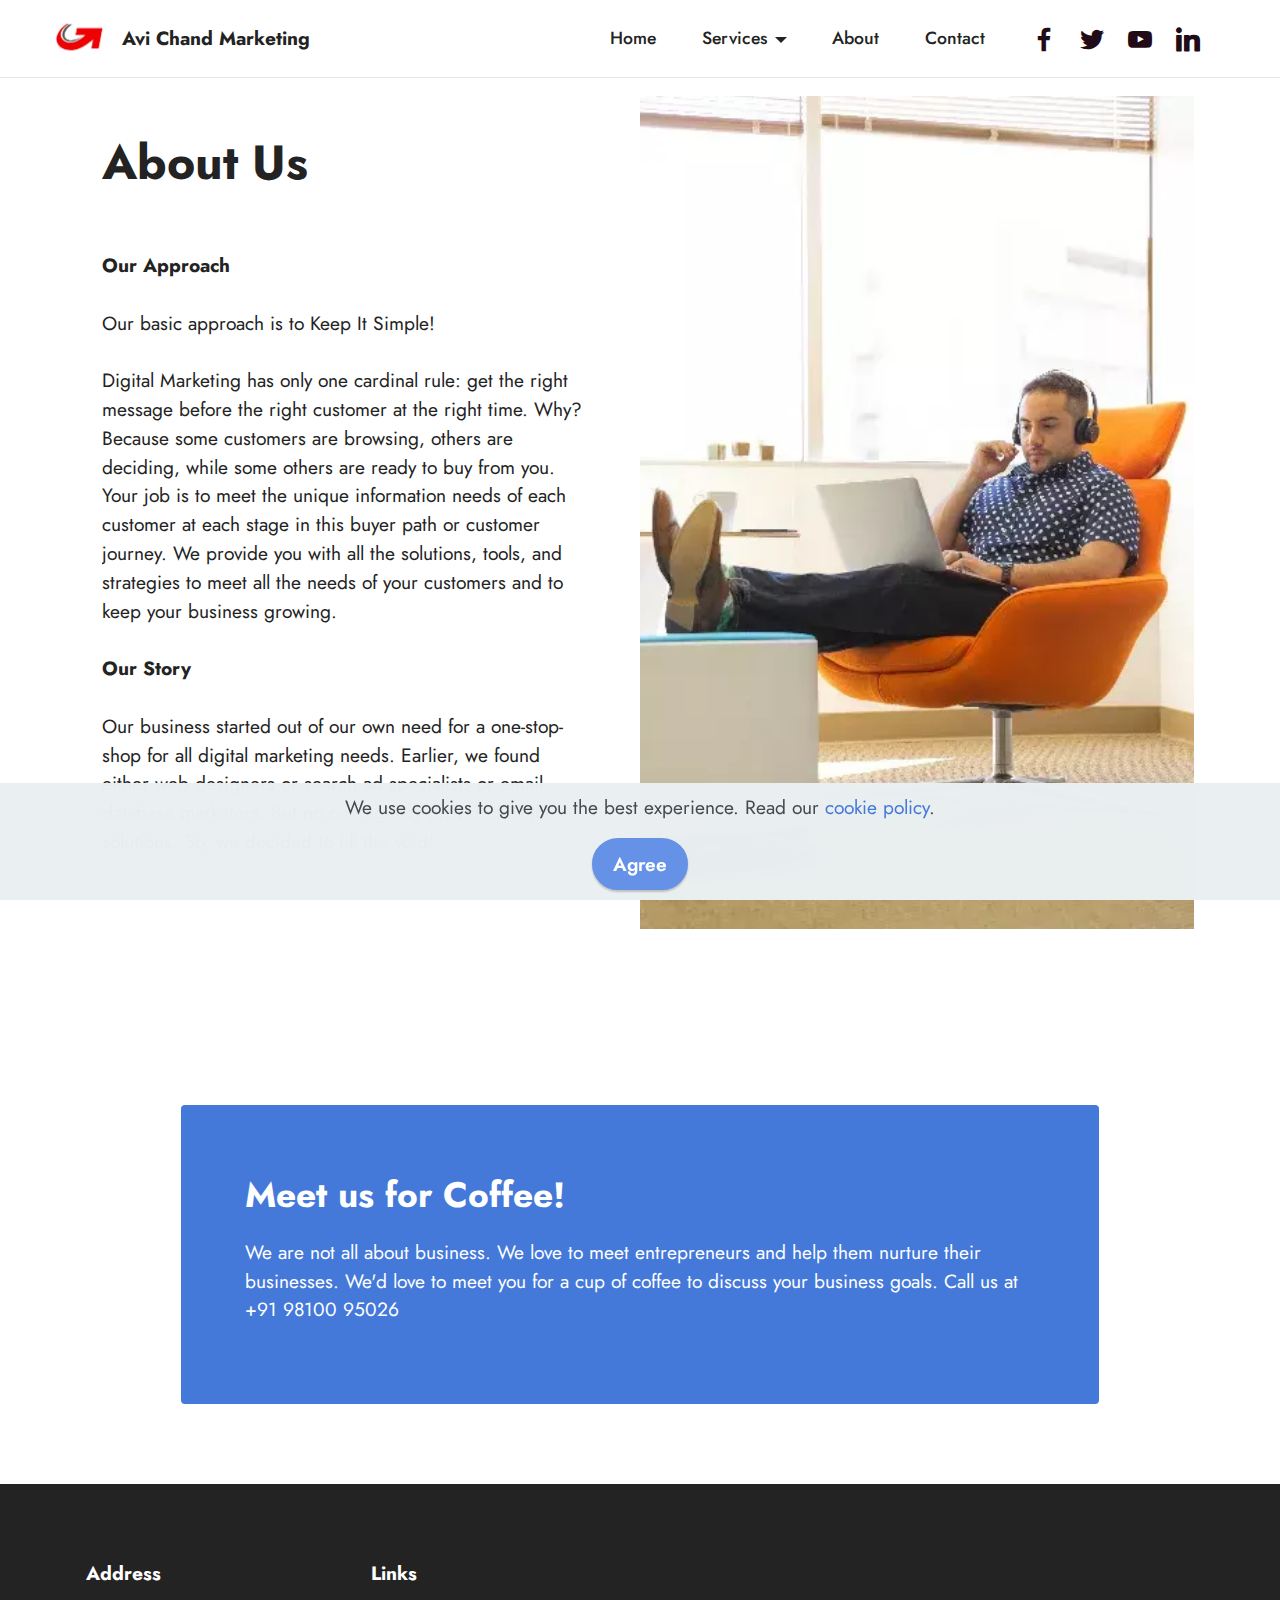
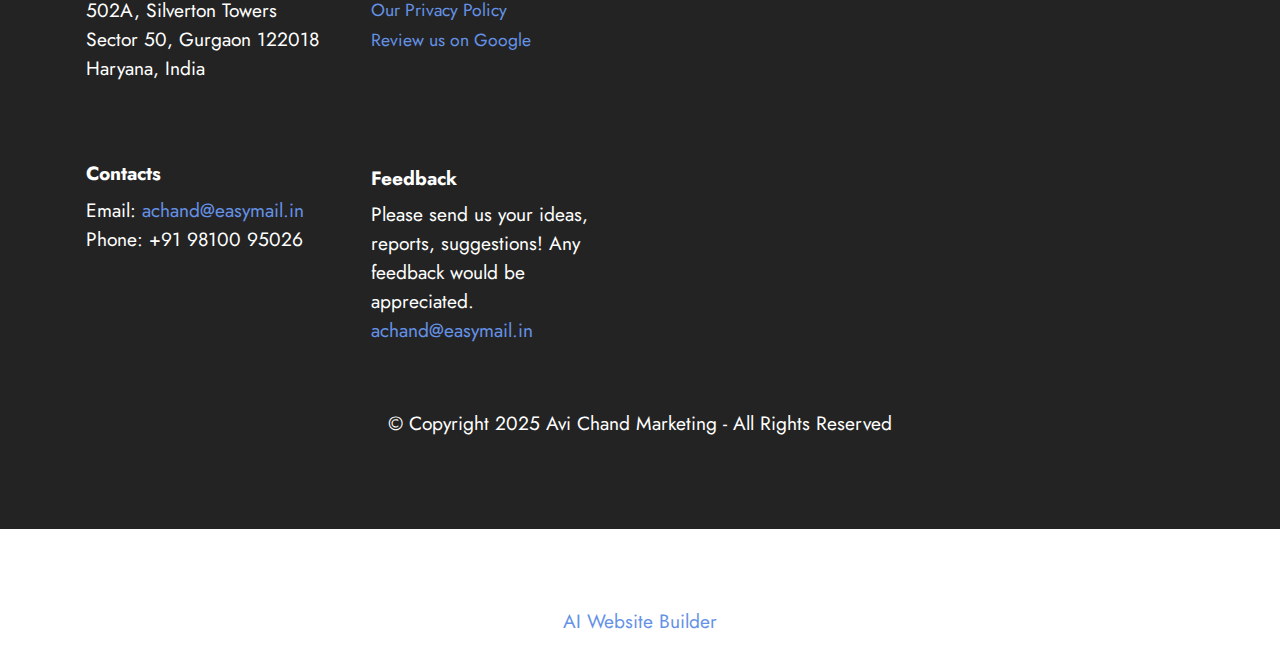
==== about.html @ 9814cbb1 "Website update 20240316" ====
<!DOCTYPE html>
<html  >
<head>
  <!-- Site made with Mobirise Website Builder v5.6.5, https://mobirise.com -->
  <meta charset="UTF-8">
  <meta http-equiv="X-UA-Compatible" content="IE=edge">
  <meta name="generator" content="Mobirise v5.6.5, mobirise.com">
  <meta name="twitter:card" content="summary_large_image"/>
  <meta name="twitter:image:src" content="">
  <meta property="og:image" content="">
  <meta name="twitter:title" content="About">
  <meta name="viewport" content="width=device-width, initial-scale=1, minimum-scale=1">
  <link rel="shortcut icon" href="assets/images/acm-logo-square.webp" type="image/x-icon">
  <meta name="description" content="About Us">
  
  
  <title>About</title>
  <link rel="stylesheet" href="assets/web/assets/mobirise-icons2/mobirise2.css">
  <link rel="stylesheet" href="assets/bootstrap/css/bootstrap.min.css">
  <link rel="stylesheet" href="assets/bootstrap/css/bootstrap-grid.min.css">
  <link rel="stylesheet" href="assets/bootstrap/css/bootstrap-reboot.min.css">
  <link rel="stylesheet" href="assets/dropdown/css/style.css">
  <link rel="stylesheet" href="assets/socicon/css/styles.css">
  <link rel="stylesheet" href="assets/theme/css/style.css">
  <link rel="preload" href="https://fonts.googleapis.com/css?family=Jost:100,200,300,400,500,600,700,800,900,100i,200i,300i,400i,500i,600i,700i,800i,900i&display=swap" as="style" onload="this.onload=null;this.rel='stylesheet'">
  <noscript><link rel="stylesheet" href="https://fonts.googleapis.com/css?family=Jost:100,200,300,400,500,600,700,800,900,100i,200i,300i,400i,500i,600i,700i,800i,900i&display=swap"></noscript>
  <link rel="preload" as="style" href="assets/mobirise/css/mbr-additional.css"><link rel="stylesheet" href="assets/mobirise/css/mbr-additional.css" type="text/css">
  
  
  
  
</head>
<body>
  
  <section data-bs-version="5.1" class="features11 cid-t0D38Yy2ix" id="features12-12">

    
    
    <div class="container">
        <div class="m-0 row align-items-center">
            <div class="col-12 col-lg">
                <div class="card-wrapper">
                    <div class="card-box">
                        <h4 class="card-title mbr-fonts-style mb-4 display-2">
                            <strong>About Us</strong></h4>
                        <p class="mbr-text mbr-fonts-style mb-4 display-7"><br><strong>Our Approach
</strong><br>
<br>Our basic approach is to Keep It Simple!
<br>
<br>Digital Marketing has only one cardinal rule: get the right message before the right customer at the right time. Why? Because some customers are browsing, others are deciding, while some others are ready to buy from you. Your job is to meet the unique information needs of each customer at each stage in this buyer path or customer journey. We provide you with all the solutions, tools, and strategies to meet all the needs of your customers and to keep your business growing.<br><br><strong>Our Story
</strong><br>
<br>Our business started out of our own need for a one-stop-shop for all digital marketing needs. Earlier, we found either web designers or search ad specialists or email database marketers. But no one agency provided all the solutions. So, we decided to fill the void!&nbsp;<br></p>
                        <div class="mbr-text mbr-fonts-style counter-container display-7">
</div>
                        
                    </div>
                </div>
            </div>
            <div class="p-0 col-12 col-lg-6 md-pb">
                <div class="image-wrapper">
                    <img src="assets/images/about-us-399x600.webp" alt="About Us">
                </div>
            </div>
        </div>
    </div>
</section>

<section data-bs-version="5.1" class="content15 cid-t0D6HDJdHO" id="content15-16">

    

    
    <div class="container">
        <div class="row justify-content-center">
            <div class="card col-md-12 col-lg-10">
                <div class="card-wrapper">
                    <div class="card-box align-left">
                        <h4 class="card-title mbr-fonts-style mbr-white mb-3 display-5">
                            <strong>Meet us for Coffee!</strong></h4>
                        <p class="mbr-text mbr-fonts-style display-7">We are not all about business. We love to meet entrepreneurs and help them nurture their businesses. We'd love to meet you for a cup of coffee to discuss your business goals. Call us at +91 98100 95026<br></p>
                        
                    </div>
                </div>
            </div>
        </div>
    </div>
</section>

<section data-bs-version="5.1" class="footer6 cid-t0mSYkCfNY" once="footers" id="footer6-10">

    

    

    <div class="container">
        <div class="row content mbr-white">
            <div class="col-12 col-md-3 mbr-fonts-style display-7">
                <h5 class="mbr-section-subtitle mbr-fonts-style mb-2 display-7">
                    <strong>Address</strong>
                </h5>
                <p class="mbr-text mbr-fonts-style display-7">502A, Silverton Towers<br>Sector 50, Gurgaon 122018<br>Haryana, India</p> <br>
                <h5 class="mbr-section-subtitle mbr-fonts-style mb-2 mt-4 display-7">
                    <strong>Contacts</strong>
                </h5>
                <p class="mbr-text mbr-fonts-style mb-4 display-7">
                    Email: <a href="mailto:achand@easymail.in" class="text-primary">achand@easymail.in</a><br>
                    Phone: +91 98100 95026<br><br></p>
            </div>
            <div class="col-12 col-md-3 mbr-fonts-style display-7">
                <h5 class="mbr-section-subtitle mbr-fonts-style mb-2 display-7">
                    <strong>Links</strong>
                </h5>
                <ul class="list mbr-fonts-style mb-4 display-4">
                    <li class="mbr-text item-wrap"><a href="privacy.html" class="text-primary">Our Privacy Policy</a></li>
                    <li class="mbr-text item-wrap"><a href="https://g.page/r/CTNvdLOvBr6jEBM/review" class="text-primary" target="_blank">Review us&nbsp;on Google</a></li>
                    <li class="mbr-text item-wrap"><br></li><li class="mbr-text item-wrap"><br></li>
                </ul>
                <h5 class="mbr-section-subtitle mbr-fonts-style mb-2 mt-5 display-7">
                    <strong>Feedback</strong>
                </h5>
                <p class="mbr-text mbr-fonts-style mb-4 display-7">
                    Please send us your ideas, reports, suggestions! Any feedback would be appreciated.<br><a href="mailto:achand@easymail.in" class="text-primary">achand@easymail.in</a></p>
            </div>
            <div class="col-12 col-md-6">
                <div class="google-map"><iframe frameborder="0" style="border:0" src="https://www.google.com/maps/embed/v1/place?key=AIzaSyB7QWkvlxV39ZsyKvhZRjPGVqlJFvxxNkw&amp;q=Avi Chand Marketing" allowfullscreen=""></iframe></div>
            </div>
            <div class="col-md-6">
                
            </div>
        </div>
        <div class="footer-lower">
            <div class="media-container-row">
                <div class="col-sm-12">
                    <hr>
                </div>
            </div>
            <div class="col-sm-12 copyright pl-0">
                <p class="mbr-text mbr-fonts-style mbr-white display-7">
                    © Copyright 2025 Avi Chand Marketing - All Rights Reserved
                </p>
            </div>
        </div>
    </div>
</section>

<section data-bs-version="5.1" class="menu cid-s48OLK6784" once="menu" id="menu1-11">
    
    <nav class="navbar navbar-dropdown navbar-fixed-top navbar-expand-lg">
        <div class="container-fluid">
            <div class="navbar-brand">
                <span class="navbar-logo">
                    <a href="https://www.avichand.com">
                        <img src="assets/images/acm-logo-square.webp" alt="" style="height: 3.8rem;">
                    </a>
                </span>
                <span class="navbar-caption-wrap"><a class="navbar-caption text-black text-primary display-7" href="index.html">Avi Chand Marketing<br></a></span>
            </div>
            <button class="navbar-toggler" type="button" data-toggle="collapse" data-bs-toggle="collapse" data-target="#navbarSupportedContent" data-bs-target="#navbarSupportedContent" aria-controls="navbarNavAltMarkup" aria-expanded="false" aria-label="Toggle navigation">
                <div class="hamburger">
                    <span></span>
                    <span></span>
                    <span></span>
                    <span></span>
                </div>
            </button>
            <div class="collapse navbar-collapse" id="navbarSupportedContent">
                <ul class="navbar-nav nav-dropdown nav-right" data-app-modern-menu="true"><li class="nav-item"><a class="nav-link link text-black text-primary display-4" href="index.html">Home</a></li><li class="nav-item dropdown"><a class="nav-link link text-black text-primary dropdown-toggle display-4" href="services.html" aria-expanded="false" data-toggle="dropdown-submenu" data-bs-toggle="dropdown" data-bs-auto-close="outside">Services</a><div class="dropdown-menu" aria-labelledby="dropdown-995"><a class="text-black text-primary dropdown-item display-4" href="services.html">All Services</a><a class="text-black text-primary show dropdown-item display-4" href="consulting.html">Consulting</a><a class="text-black text-primary show dropdown-item display-4" href="branding.html">Branding</a><a class="text-black text-primary show dropdown-item display-4" href="training.html">Training</a><a class="text-black text-primary show dropdown-item display-4" href="websites.html">Websites</a><a class="text-black text-primary show dropdown-item display-4" href="content.html">Content Marketing</a><a class="text-black text-primary show dropdown-item display-4" href="sem.html">SEM</a><a class="text-black text-primary show dropdown-item display-4" href="seo.html">SEO</a><a class="text-black text-primary show dropdown-item display-4" href="social.html">Social Media Ads</a><a class="text-black text-primary show dropdown-item display-4" href="email.html">Email Marketing</a></div></li><li class="nav-item"><a class="nav-link link text-black text-primary display-4" href="about.html">About</a></li>
                    <li class="nav-item"><a class="nav-link link text-black text-primary display-4" href="contact.html">Contact</a></li></ul>
                <div class="icons-menu">
                    <a class="iconfont-wrapper" href="https://facebook.com/achandmarketing" target="_blank">
                        <span class="p-2 mbr-iconfont socicon-facebook socicon"></span>
                    </a>
                    <a class="iconfont-wrapper" href="https://twitter.com/achandmarketing" target="_blank">
                        <span class="p-2 mbr-iconfont socicon-twitter socicon"></span>
                    </a>
                    <a class="iconfont-wrapper" href="https://youtube.com/@achandmarketing" target="_blank">
                        <span class="p-2 mbr-iconfont socicon-youtube socicon"></span>
                    </a>
                    <a class="iconfont-wrapper" href="https://linkedin.com/in/avichand" target="_blank">
                        <span class="p-2 mbr-iconfont socicon-linkedin socicon"></span>
                    </a>
                </div>
                
            </div>
        </div>
    </nav>

</section><section class="display-7" style="padding: 0;align-items: center;justify-content: center;flex-wrap: wrap;    align-content: center;display: flex;position: relative;height: 4rem;"><a href="https://mobiri.se/" style="flex: 1 1;height: 4rem;position: absolute;width: 100%;z-index: 1;"><img alt="" style="height: 4rem;" src="[data-uri]"></a><p style="margin: 0;text-align: center;" class="display-7">&#8204;</p><a style="z-index:1" href="https://mobirise.com/builder/ai-website-builder.html">AI Website Builder</a></section><script src="assets/bootstrap/js/bootstrap.bundle.min.js"></script>  <script src="assets/web/assets/cookies-alert-plugin/cookies-alert-core.js"></script>  <script src="assets/web/assets/cookies-alert-plugin/cookies-alert-script.js"></script>  <script src="assets/smoothscroll/smooth-scroll.js"></script>  <script src="assets/ytplayer/index.js"></script>  <script src="assets/dropdown/js/navbar-dropdown.js"></script>  <script src="assets/theme/js/script.js"></script>  
  
  
<input name="cookieData" type="hidden" data-cookie-customDialogSelector='null' data-cookie-colorText='#424a4d' data-cookie-colorBg='rgba(234, 239, 241, 0.99)' data-cookie-textButton='Agree' data-cookie-colorButton='' data-cookie-colorLink='#4479d9' data-cookie-underlineLink='false' data-cookie-text="We use cookies to give you the best experience. Read our <a href='privacy.html'>cookie policy</a>.">
  </body>
</html>
---- assets/web/assets/mobirise-icons2/mobirise2.css ----
@font-face {
  font-family: 'Moririse2';
  font-display: swap;
  src:  url('mobirise2.eot?f2bix4');
  src:  url('mobirise2.eot?f2bix4#iefix') format('embedded-opentype'),
    url('mobirise2.ttf?f2bix4') format('truetype'),
    url('mobirise2.woff?f2bix4') format('woff'),
    url('mobirise2.svg?f2bix4#mobirise2') format('svg');
  font-weight: normal;
  font-style: normal;
}

[class^="mobi-"], [class*=" mobi-"] {
  /* use !important to prevent issues with browser extensions that change fonts */
  font-family: 'Moririse2' !important;
  speak: none;
  font-style: normal;
  font-weight: normal;
  font-variant: normal;
  text-transform: none;
  line-height: 1;

  /* Better Font Rendering =========== */
  -webkit-font-smoothing: antialiased;
  -moz-osx-font-smoothing: grayscale;
}

.mobi-mbri-add-submenu:before {
  content: "\e900";
}
.mobi-mbri-alert:before {
  content: "\e901";
}
.mobi-mbri-align-center:before {
  content: "\e902";
}
.mobi-mbri-align-justify:before {
  content: "\e903";
}
.mobi-mbri-align-left:before {
  content: "\e904";
}
.mobi-mbri-align-right:before {
  content: "\e905";
}
.mobi-mbri-android:before {
  content: "\e906";
}
.mobi-mbri-apple:before {
  content: "\e907";
}
.mobi-mbri-arrow-down:before {
  content: "\e908";
}
.mobi-mbri-arrow-next:before {
  content: "\e909";
}
.mobi-mbri-arrow-prev:before {
  content: "\e90a";
}
.mobi-mbri-arrow-up:before {
  content: "\e90b";
}
.mobi-mbri-bold:before {
  content: "\e90c";
}
.mobi-mbri-bookmark:before {
  content: "\e90d";
}
.mobi-mbri-bootstrap:before {
  content: "\e90e";
}
.mobi-mbri-briefcase:before {
  content: "\e90f";
}
.mobi-mbri-browse:before {
  content: "\e910";
}
.mobi-mbri-bulleted-list:before {
  content: "\e911";
}
.mobi-mbri-calendar:before {
  content: "\e912";
}
.mobi-mbri-camera:before {
  content: "\e913";
}
.mobi-mbri-cart-add:before {
  content: "\e914";
}
.mobi-mbri-cart-full:before {
  content: "\e915";
}
.mobi-mbri-cash:before {
  content: "\e916";
}
.mobi-mbri-change-style:before {
  content: "\e917";
}
.mobi-mbri-chat:before {
  content: "\e918";
}
.mobi-mbri-clock:before {
  content: "\e919";
}
.mobi-mbri-close:before {
  content: "\e91a";
}
.mobi-mbri-cloud:before {
  content: "\e91b";
}
.mobi-mbri-code:before {
  content: "\e91c";
}
.mobi-mbri-contact-form:before {
  content: "\e91d";
}
.mobi-mbri-credit-card:before {
  content: "\e91e";
}
.mobi-mbri-cursor-click:before {
  content: "\e91f";
}
.mobi-mbri-cust-feedback:before {
  content: "\e920";
}
.mobi-mbri-database:before {
  content: "\e921";
}
.mobi-mbri-delivery:before {
  content: "\e922";
}
.mobi-mbri-desktop:before {
  content: "\e923";
}
.mobi-mbri-devices:before {
  content: "\e924";
}
.mobi-mbri-down:before {
  content: "\e925";
}
.mobi-mbri-download-2:before {
  content: "\e926";
}
.mobi-mbri-download:before {
  content: "\e927";
}
.mobi-mbri-drag-n-drop-2:before {
  content: "\e928";
}
.mobi-mbri-drag-n-drop:before {
  content: "\e929";
}
.mobi-mbri-edit-2:before {
  content: "\e92a";
}
.mobi-mbri-edit:before {
  content: "\e92b";
}
.mobi-mbri-error:before {
  content: "\e92c";
}
.mobi-mbri-extension:before {
  content: "\e92d";
}
.mobi-mbri-features:before {
  content: "\e92e";
}
.mobi-mbri-file:before {
  content: "\e92f";
}
.mobi-mbri-flag:before {
  content: "\e930";
}
.mobi-mbri-folder:before {
  content: "\e931";
}
.mobi-mbri-gift:before {
  content: "\e932";
}
.mobi-mbri-github:before {
  content: "\e933";
}
.mobi-mbri-globe-2:before {
  content: "\e934";
}
.mobi-mbri-globe:before {
  content: "\e935";
}
.mobi-mbri-growing-chart:before {
  content: "\e936";
}
.mobi-mbri-hearth:before {
  content: "\e937";
}
.mobi-mbri-help:before {
  content: "\e938";
}
.mobi-mbri-home:before {
  content: "\e939";
}
.mobi-mbri-hot-cup:before {
  content: "\e93a";
}
.mobi-mbri-idea:before {
  content: "\e93b";
}
.mobi-mbri-image-gallery:before {
  content: "\e93c";
}
.mobi-mbri-image-slider:before {
  content: "\e93d";
}
.mobi-mbri-info:before {
  content: "\e93e";
}
.mobi-mbri-italic:before {
  content: "\e93f";
}
.mobi-mbri-key:before {
  content: "\e940";
}
.mobi-mbri-laptop:before {
  content: "\e941";
}
.mobi-mbri-layers:before {
  content: "\e942";
}
.mobi-mbri-left-right:before {
  content: "\e943";
}
.mobi-mbri-left:before {
  content: "\e944";
}
.mobi-mbri-letter:before {
  content: "\e945";
}
.mobi-mbri-like:before {
  content: "\e946";
}
.mobi-mbri-link:before {
  content: "\e947";
}
.mobi-mbri-lock:before {
  content: "\e948";
}
.mobi-mbri-login:before {
  content: "\e949";
}
.mobi-mbri-logout:before {
  content: "\e94a";
}
.mobi-mbri-magic-stick:before {
  content: "\e94b";
}
.mobi-mbri-map-pin:before {
  content: "\e94c";
}
.mobi-mbri-menu:before {
  content: "\e94d";
}
.mobi-mbri-mobile-2:before {
  content: "\e94e";
}
.mobi-mbri-mobile-horizontal:before {
  content: "\e94f";
}
.mobi-mbri-mobile:before {
  content: "\e950";
}
.mobi-mbri-mobirise:before {
  content: "\e951";
}
.mobi-mbri-more-horizontal:before {
  content: "\e952";
}
.mobi-mbri-more-vertical:before {
  content: "\e953";
}
.mobi-mbri-music:before {
  content: "\e954";
}
.mobi-mbri-new-file:before {
  content: "\e955";
}
.mobi-mbri-numbered-list:before {
  content: "\e956";
}
.mobi-mbri-opened-folder:before {
  content: "\e957";
}
.mobi-mbri-pages:before {
  content: "\e958";
}
.mobi-mbri-paper-plane:before {
  content: "\e959";
}
.mobi-mbri-paperclip:before {
  content: "\e95a";
}
.mobi-mbri-phone:before {
  content: "\e95b";
}
.mobi-mbri-photo:before {
  content: "\e95c";
}
.mobi-mbri-photos:before {
  content: "\e95d";
}
.mobi-mbri-pin:before {
  content: "\e95e";
}
.mobi-mbri-play:before {
  content: "\e95f";
}
.mobi-mbri-plus:before {
  content: "\e960";
}
.mobi-mbri-preview:before {
  content: "\e961";
}
.mobi-mbri-print:before {
  content: "\e962";
}
.mobi-mbri-protect:before {
  content: "\e963";
}
.mobi-mbri-question:before {
  content: "\e964";
}
.mobi-mbri-quote-left:before {
  content: "\e965";
}
.mobi-mbri-quote-right:before {
  content: "\e966";
}
.mobi-mbri-redo:before {
  content: "\e967";
}
.mobi-mbri-refresh:before {
  content: "\e968";
}
.mobi-mbri-responsive-2:before {
  content: "\e969";
}
.mobi-mbri-responsive:before {
  content: "\e96a";
}
.mobi-mbri-right:before {
  content: "\e96b";
}
.mobi-mbri-rocket:before {
  content: "\e96c";
}
.mobi-mbri-sad-face:before {
  content: "\e96d";
}
.mobi-mbri-sale:before {
  content: "\e96e";
}
.mobi-mbri-save:before {
  content: "\e96f";
}
.mobi-mbri-search:before {
  content: "\e970";
}
.mobi-mbri-setting-2:before {
  content: "\e971";
}
.mobi-mbri-setting-3:before {
  content: "\e972";
}
.mobi-mbri-setting:before {
  content: "\e973";
}
.mobi-mbri-share:before {
  content: "\e974";
}
.mobi-mbri-shopping-bag:before {
  content: "\e975";
}
.mobi-mbri-shopping-basket:before {
  content: "\e976";
}
.mobi-mbri-shopping-cart:before {
  content: "\e977";
}
.mobi-mbri-sites:before {
  content: "\e978";
}
.mobi-mbri-smile-face:before {
  content: "\e979";
}
.mobi-mbri-speed:before {
  content: "\e97a";
}
.mobi-mbri-star:before {
  content: "\e97b";
}
.mobi-mbri-success:before {
  content: "\e97c";
}
.mobi-mbri-sun:before {
  content: "\e97d";
}
.mobi-mbri-sun2:before {
  content: "\e97e";
}
.mobi-mbri-tablet-vertical:before {
  content: "\e97f";
}
.mobi-mbri-tablet:before {
  content: "\e980";
}
.mobi-mbri-target:before {
  content: "\e981";
}
.mobi-mbri-timer:before {
  content: "\e982";
}
.mobi-mbri-to-ftp:before {
  content: "\e983";
}
.mobi-mbri-to-local-drive:before {
  content: "\e984";
}
.mobi-mbri-touch-swipe:before {
  content: "\e985";
}
.mobi-mbri-touch:before {
  content: "\e986";
}
.mobi-mbri-trash:before {
  content: "\e987";
}
.mobi-mbri-underline:before {
  content: "\e988";
}
.mobi-mbri-undo:before {
  content: "\e989";
}
.mobi-mbri-unlink:before {
  content: "\e98a";
}
.mobi-mbri-unlock:before {
  content: "\e98b";
}
.mobi-mbri-up-down:before {
  content: "\e98c";
}
.mobi-mbri-up:before {
  content: "\e98d";
}
.mobi-mbri-update:before {
  content: "\e98e";
}
.mobi-mbri-upload-2:before {
  content: "\e98f";
}
.mobi-mbri-upload:before {
  content: "\e990";
}
.mobi-mbri-user-2:before {
  content: "\e991";
}
.mobi-mbri-user:before {
  content: "\e992";
}
.mobi-mbri-users:before {
  content: "\e993";
}
.mobi-mbri-video-play:before {
  content: "\e994";
}
.mobi-mbri-video:before {
  content: "\e995";
}
.mobi-mbri-watch:before {
  content: "\e996";
}
.mobi-mbri-website-theme-2:before {
  content: "\e997";
}
.mobi-mbri-website-theme:before {
  content: "\e998";
}
.mobi-mbri-wifi:before {
  content: "\e999";
}
.mobi-mbri-windows:before {
  content: "\e99a";
}
.mobi-mbri-zoom-in:before {
  content: "\e99b";
}
.mobi-mbri-zoom-out:before {
  content: "\e99c";
}
---- assets/dropdown/css/style.css ----
.navbar-dropdown {
  left: 0;
  padding: 0;
  position: absolute;
  right: 0;
  top: 0;
  transition: all 0.45s ease;
  z-index: 1030;
  background: #282828; }
  .navbar-dropdown .navbar-logo {
    margin-right: 0.8rem;
    transition: margin 0.3s ease-in-out;
    vertical-align: middle; }
    .navbar-dropdown .navbar-logo img {
      height: 3.125rem;
      transition: all 0.3s ease-in-out; }
    .navbar-dropdown .navbar-logo.mbr-iconfont {
      font-size: 3.125rem;
      line-height: 3.125rem; }
  .navbar-dropdown .navbar-caption {
    font-weight: 700;
    white-space: normal;
    vertical-align: -4px;
    line-height: 3.125rem !important; }
    .navbar-dropdown .navbar-caption, .navbar-dropdown .navbar-caption:hover {
      color: inherit;
      text-decoration: none; }
  .navbar-dropdown .mbr-iconfont + .navbar-caption {
    vertical-align: -1px; }
  .navbar-dropdown.navbar-fixed-top {
    position: fixed; }
  .navbar-dropdown .navbar-brand span {
    vertical-align: -4px; }
  .navbar-dropdown.bg-color.transparent {
    background: none; }
  .navbar-dropdown.navbar-short .navbar-brand {
    padding: 0.625rem 0; }
    .navbar-dropdown.navbar-short .navbar-brand span {
      vertical-align: -1px; }
  .navbar-dropdown.navbar-short .navbar-caption {
    line-height: 2.375rem !important;
    vertical-align: -2px; }
  .navbar-dropdown.navbar-short .navbar-logo {
    margin-right: 0.5rem; }
    .navbar-dropdown.navbar-short .navbar-logo img {
      height: 2.375rem; }
    .navbar-dropdown.navbar-short .navbar-logo.mbr-iconfont {
      font-size: 2.375rem;
      line-height: 2.375rem; }
  .navbar-dropdown.navbar-short .mbr-table-cell {
    height: 3.625rem; }
  .navbar-dropdown .navbar-close {
    left: 0.6875rem;
    position: fixed;
    top: 0.75rem;
    z-index: 1000; }
  .navbar-dropdown .hamburger-icon {
    content: "";
    display: inline-block;
    vertical-align: middle;
    width: 16px;
    -webkit-box-shadow: 0 -6px 0 1px #282828,0 0 0 1px #282828,0 6px 0 1px #282828;
    -moz-box-shadow: 0 -6px 0 1px #282828,0 0 0 1px #282828,0 6px 0 1px #282828;
    box-shadow: 0 -6px 0 1px #282828,0 0 0 1px #282828,0 6px 0 1px #282828; }

.dropdown-menu .dropdown-toggle[data-toggle="dropdown-submenu"]::after {
  border-bottom: 0.35em solid transparent;
  border-left: 0.35em solid;
  border-right: 0;
  border-top: 0.35em solid transparent;
  margin-left: 0.3rem; }

.dropdown-menu .dropdown-item:focus {
  outline: 0; }

.nav-dropdown {
  font-size: 0.75rem;
  font-weight: 500;
  height: auto !important; }
  .nav-dropdown .nav-btn {
    padding-left: 1rem; }
  .nav-dropdown .link {
    margin: .667em 1.667em;
    font-weight: 500;
    padding: 0;
    transition: color .2s ease-in-out; }
    .nav-dropdown .link.dropdown-toggle {
      margin-right: 2.583em; }
      .nav-dropdown .link.dropdown-toggle::after {
        margin-left: .25rem;
        border-top: 0.35em solid;
        border-right: 0.35em solid transparent;
        border-left: 0.35em solid transparent;
        border-bottom: 0; }
      .nav-dropdown .link.dropdown-toggle[aria-expanded="true"] {
        margin: 0;
        padding: 0.667em 3.263em  0.667em 1.667em; }
  .nav-dropdown .link::after,
  .nav-dropdown .dropdown-item::after {
    color: inherit; }
  .nav-dropdown .btn {
    font-size: 0.75rem;
    font-weight: 700;
    letter-spacing: 0;
    margin-bottom: 0;
    padding-left: 1.25rem;
    padding-right: 1.25rem; }
  .nav-dropdown .dropdown-menu {
    border-radius: 0;
    border: 0;
    left: 0;
    margin: 0;
    padding-bottom: 1.25rem;
    padding-top: 1.25rem;
    position: relative; }
  .nav-dropdown .dropdown-submenu {
    margin-left: 0.125rem;
    top: 0; }
  .nav-dropdown .dropdown-item {
    font-weight: 500;
    line-height: 2;
    padding: 0.3846em 4.615em 0.3846em 1.5385em;
    position: relative;
    transition: color .2s ease-in-out, background-color .2s ease-in-out; }
    .nav-dropdown .dropdown-item::after {
      margin-top: -0.3077em;
      position: absolute;
      right: 1.1538em;
      top: 50%; }
    .nav-dropdown .dropdown-item:focus, .nav-dropdown .dropdown-item:hover {
      background: none; }

@media (max-width: 767px) {
  .nav-dropdown.navbar-toggleable-sm {
    bottom: 0;
    display: none;
    left: 0;
    overflow-x: hidden;
    position: fixed;
    top: 0;
    transform: translateX(-100%);
    -ms-transform: translateX(-100%);
    -webkit-transform: translateX(-100%);
    width: 18.75rem;
    z-index: 999; } }
.nav-dropdown.navbar-toggleable-xl {
  bottom: 0;
  display: none;
  left: 0;
  overflow-x: hidden;
  position: fixed;
  top: 0;
  transform: translateX(-100%);
  -ms-transform: translateX(-100%);
  -webkit-transform: translateX(-100%);
  width: 18.75rem;
  z-index: 999; }

.nav-dropdown-sm {
  display: block !important;
  overflow-x: hidden;
  overflow: auto;
  padding-top: 3.875rem; }
  .nav-dropdown-sm::after {
    content: "";
    display: block;
    height: 3rem;
    width: 100%; }
  .nav-dropdown-sm.collapse.in ~ .navbar-close {
    display: block !important; }
  .nav-dropdown-sm.collapsing, .nav-dropdown-sm.collapse.in {
    transform: translateX(0);
    -ms-transform: translateX(0);
    -webkit-transform: translateX(0);
    transition: all 0.25s ease-out;
    -webkit-transition: all 0.25s ease-out;
    background: #282828; }
  .nav-dropdown-sm.collapsing[aria-expanded="false"] {
    transform: translateX(-100%);
    -ms-transform: translateX(-100%);
    -webkit-transform: translateX(-100%); }
  .nav-dropdown-sm .nav-item {
    display: block;
    margin-left: 0 !important;
    padding-left: 0; }
  .nav-dropdown-sm .link,
  .nav-dropdown-sm .dropdown-item {
    border-top: 1px dotted rgba(255, 255, 255, 0.1);
    font-size: 0.8125rem;
    line-height: 1.6;
    margin: 0 !important;
    padding: 0.875rem 2.4rem 0.875rem 1.5625rem !important;
    position: relative;
    white-space: normal; }
    .nav-dropdown-sm .link:focus, .nav-dropdown-sm .link:hover,
    .nav-dropdown-sm .dropdown-item:focus,
    .nav-dropdown-sm .dropdown-item:hover {
      background: rgba(0, 0, 0, 0.2) !important;
      color: #c0a375; }
  .nav-dropdown-sm .nav-btn {
    position: relative;
    padding: 1.5625rem 1.5625rem 0 1.5625rem; }
    .nav-dropdown-sm .nav-btn::before {
      border-top: 1px dotted rgba(255, 255, 255, 0.1);
      content: "";
      left: 0;
      position: absolute;
      top: 0;
      width: 100%; }
    .nav-dropdown-sm .nav-btn + .nav-btn {
      padding-top: 0.625rem; }
      .nav-dropdown-sm .nav-btn + .nav-btn::before {
        display: none; }
  .nav-dropdown-sm .btn {
    padding: 0.625rem 0; }
  .nav-dropdown-sm .dropdown-toggle[data-toggle="dropdown-submenu"]::after {
    margin-left: .25rem;
    border-top: 0.35em solid;
    border-right: 0.35em solid transparent;
    border-left: 0.35em solid transparent;
    border-bottom: 0; }
  .nav-dropdown-sm .dropdown-toggle[data-toggle="dropdown-submenu"][aria-expanded="true"]::after {
    border-top: 0;
    border-right: 0.35em solid transparent;
    border-left: 0.35em solid transparent;
    border-bottom: 0.35em solid; }
  .nav-dropdown-sm .dropdown-menu {
    margin: 0;
    padding: 0;
    position: relative;
    top: 0;
    left: 0;
    width: 100%;
    border: 0;
    float: none;
    border-radius: 0;
    background: none; }
  .nav-dropdown-sm .dropdown-submenu {
    left: 100%;
    margin-left: 0.125rem;
    margin-top: -1.25rem;
    top: 0; }

.navbar-toggleable-sm .nav-dropdown .dropdown-menu {
  position: absolute; }

.navbar-toggleable-sm .nav-dropdown .dropdown-submenu {
  left: 100%;
  margin-left: 0.125rem;
  margin-top: -1.25rem;
  top: 0; }

.navbar-toggleable-sm.opened .nav-dropdown .dropdown-menu {
  position: relative; }

.navbar-toggleable-sm.opened .nav-dropdown .dropdown-submenu {
  left: 0;
  margin-left: 00rem;
  margin-top: 0rem;
  top: 0; }

.is-builder .nav-dropdown.collapsing {
  transition: none !important; }
---- assets/socicon/css/styles.css ----
@charset "UTF-8";

@font-face {
  font-family: 'Socicon';
  src:  url('../fonts/socicon.eot');
  src:  url('../fonts/socicon.eot?#iefix') format('embedded-opentype'),
    url('../fonts/socicon.woff2') format('woff2'),
    url('../fonts/socicon.ttf') format('truetype'),
    url('../fonts/socicon.woff') format('woff'),
    url('../fonts/socicon.svg#socicon') format('svg');
  font-weight: normal;
  font-style: normal;
  font-display: swap;
}

[data-icon]:before {
  font-family: "socicon" !important;
  content: attr(data-icon);
  font-style: normal !important;
  font-weight: normal !important;
  font-variant: normal !important;
  text-transform: none !important;
  speak: none;
  line-height: 1;
  -webkit-font-smoothing: antialiased;
  -moz-osx-font-smoothing: grayscale;
}

[class^="socicon-"], [class*=" socicon-"] {
  /* use !important to prevent issues with browser extensions that change fonts */
  font-family: 'Socicon' !important;
  speak: none;
  font-style: normal;
  font-weight: normal;
  font-variant: normal;
  text-transform: none;
  line-height: 1;

  /* Better Font Rendering =========== */
  -webkit-font-smoothing: antialiased;
  -moz-osx-font-smoothing: grayscale;
}

.socicon-eitaa:before {
  content: "\e97c";
}
.socicon-soroush:before {
  content: "\e97d";
}
.socicon-bale:before {
  content: "\e97e";
}
.socicon-zazzle:before {
  content: "\e97b";
}
.socicon-society6:before {
  content: "\e97a";
}
.socicon-redbubble:before {
  content: "\e979";
}
.socicon-avvo:before {
  content: "\e978";
}
.socicon-stitcher:before {
  content: "\e977";
}
.socicon-googlehangouts:before {
  content: "\e974";
}
.socicon-dlive:before {
  content: "\e975";
}
.socicon-vsco:before {
  content: "\e976";
}
.socicon-flipboard:before {
  content: "\e973";
}
.socicon-ubuntu:before {
  content: "\e958";
}
.socicon-artstation:before {
  content: "\e959";
}
.socicon-invision:before {
  content: "\e95a";
}
.socicon-torial:before {
  content: "\e95b";
}
.socicon-collectorz:before {
  content: "\e95c";
}
.socicon-seenthis:before {
  content: "\e95d";
}
.socicon-googleplaymusic:before {
  content: "\e95e";
}
.socicon-debian:before {
  content: "\e95f";
}
.socicon-filmfreeway:before {
  content: "\e960";
}
.socicon-gnome:before {
  content: "\e961";
}
.socicon-itchio:before {
  content: "\e962";
}
.socicon-jamendo:before {
  content: "\e963";
}
.socicon-mix:before {
  content: "\e964";
}
.socicon-sharepoint:before {
  content: "\e965";
}
.socicon-tinder:before {
  content: "\e966";
}
.socicon-windguru:before {
  content: "\e967";
}
.socicon-cdbaby:before {
  content: "\e968";
}
.socicon-elementaryos:before {
  content: "\e969";
}
.socicon-stage32:before {
  content: "\e96a";
}
.socicon-tiktok:before {
  content: "\e96b";
}
.socicon-gitter:before {
  content: "\e96c";
}
.socicon-letterboxd:before {
  content: "\e96d";
}
.socicon-threema:before {
  content: "\e96e";
}
.socicon-splice:before {
  content: "\e96f";
}
.socicon-metapop:before {
  content: "\e970";
}
.socicon-naver:before {
  content: "\e971";
}
.socicon-remote:before {
  content: "\e972";
}
.socicon-internet:before {
  content: "\e957";
}
.socicon-moddb:before {
  content: "\e94b";
}
.socicon-indiedb:before {
  content: "\e94c";
}
.socicon-traxsource:before {
  content: "\e94d";
}
.socicon-gamefor:before {
  content: "\e94e";
}
.socicon-pixiv:before {
  content: "\e94f";
}
.socicon-myanimelist:before {
  content: "\e950";
}
.socicon-blackberry:before {
  content: "\e951";
}
.socicon-wickr:before {
  content: "\e952";
}
.socicon-spip:before {
  content: "\e953";
}
.socicon-napster:before {
  content: "\e954";
}
.socicon-beatport:before {
  content: "\e955";
}
.socicon-hackerone:before {
  content: "\e956";
}
.socicon-hackernews:before {
  content: "\e946";
}
.socicon-smashwords:before {
  content: "\e947";
}
.socicon-kobo:before {
  content: "\e948";
}
.socicon-bookbub:before {
  content: "\e949";
}
.socicon-mailru:before {
  content: "\e94a";
}
.socicon-gitlab:before {
  content: "\e945";
}
.socicon-instructables:before {
  content: "\e944";
}
.socicon-portfolio:before {
  content: "\e943";
}
.socicon-codered:before {
  content: "\e940";
}
.socicon-origin:before {
  content: "\e941";
}
.socicon-nextdoor:before {
  content: "\e942";
}
.socicon-udemy:before {
  content: "\e93f";
}
.socicon-livemaster:before {
  content: "\e93e";
}
.socicon-crunchbase:before {
  content: "\e93b";
}
.socicon-homefy:before {
  content: "\e93c";
}
.socicon-calendly:before {
  content: "\e93d";
}
.socicon-realtor:before {
  content: "\e90f";
}
.socicon-tidal:before {
  content: "\e910";
}
.socicon-qobuz:before {
  content: "\e911";
}
.socicon-natgeo:before {
  content: "\e912";
}
.socicon-mastodon:before {
  content: "\e913";
}
.socicon-unsplash:before {
  content: "\e914";
}
.socicon-homeadvisor:before {
  content: "\e915";
}
.socicon-angieslist:before {
  content: "\e916";
}
.socicon-codepen:before {
  content: "\e917";
}
.socicon-slack:before {
  content: "\e918";
}
.socicon-openaigym:before {
  content: "\e919";
}
.socicon-logmein:before {
  content: "\e91a";
}
.socicon-fiverr:before {
  content: "\e91b";
}
.socicon-gotomeeting:before {
  content: "\e91c";
}
.socicon-aliexpress:before {
  content: "\e91d";
}
.socicon-guru:before {
  content: "\e91e";
}
.socicon-appstore:before {
  content: "\e91f";
}
.socicon-homes:before {
  content: "\e920";
}
.socicon-zoom:before {
  content: "\e921";
}
.socicon-alibaba:before {
  content: "\e922";
}
.socicon-craigslist:before {
  content: "\e923";
}
.socicon-wix:before {
  content: "\e924";
}
.socicon-redfin:before {
  content: "\e925";
}
.socicon-googlecalendar:before {
  content: "\e926";
}
.socicon-shopify:before {
  content: "\e927";
}
.socicon-freelancer:before {
  content: "\e928";
}
.socicon-seedrs:before {
  content: "\e929";
}
.socicon-bing:before {
  content: "\e92a";
}
.socicon-doodle:before {
  content: "\e92b";
}
.socicon-bonanza:before {
  content: "\e92c";
}
.socicon-squarespace:before {
  content: "\e92d";
}
.socicon-toptal:before {
  content: "\e92e";
}
.socicon-gust:before {
  content: "\e92f";
}
.socicon-ask:before {
  content: "\e930";
}
.socicon-trulia:before {
  content: "\e931";
}
.socicon-loomly:before {
  content: "\e932";
}
.socicon-ghost:before {
  content: "\e933";
}
.socicon-upwork:before {
  content: "\e934";
}
.socicon-fundable:before {
  content: "\e935";
}
.socicon-booking:before {
  content: "\e936";
}
.socicon-googlemaps:before {
  content: "\e937";
}
.socicon-zillow:before {
  content: "\e938";
}
.socicon-niconico:before {
  content: "\e939";
}
.socicon-toneden:before {
  content: "\e93a";
}
.socicon-augment:before {
  content: "\e908";
}
.socicon-bitbucket:before {
  content: "\e909";
}
.socicon-fyuse:before {
  content: "\e90a";
}
.socicon-yt-gaming:before {
  content: "\e90b";
}
.socicon-sketchfab:before {
  content: "\e90c";
}
.socicon-mobcrush:before {
  content: "\e90d";
}
.socicon-microsoft:before {
  content: "\e90e";
}
.socicon-pandora:before {
  content: "\e907";
}
.socicon-messenger:before {
  content: "\e906";
}
.socicon-gamewisp:before {
  content: "\e905";
}
.socicon-bloglovin:before {
  content: "\e904";
}
.socicon-tunein:before {
  content: "\e903";
}
.socicon-gamejolt:before {
  content: "\e901";
}
.socicon-trello:before {
  content: "\e902";
}
.socicon-spreadshirt:before {
  content: "\e900";
}
.socicon-500px:before {
  content: "\e000";
}
.socicon-8tracks:before {
  content: "\e001";
}
.socicon-airbnb:before {
  content: "\e002";
}
.socicon-alliance:before {
  content: "\e003";
}
.socicon-amazon:before {
  content: "\e004";
}
.socicon-amplement:before {
  content: "\e005";
}
.socicon-android:before {
  content: "\e006";
}
.socicon-angellist:before {
  content: "\e007";
}
.socicon-apple:before {
  content: "\e008";
}
.socicon-appnet:before {
  content: "\e009";
}
.socicon-baidu:before {
  content: "\e00a";
}
.socicon-bandcamp:before {
  content: "\e00b";
}
.socicon-battlenet:before {
  content: "\e00c";
}
.socicon-mixer:before {
  content: "\e00d";
}
.socicon-bebee:before {
  content: "\e00e";
}
.socicon-bebo:before {
  content: "\e00f";
}
.socicon-behance:before {
  content: "\e010";
}
.socicon-blizzard:before {
  content: "\e011";
}
.socicon-blogger:before {
  content: "\e012";
}
.socicon-buffer:before {
  content: "\e013";
}
.socicon-chrome:before {
  content: "\e014";
}
.socicon-coderwall:before {
  content: "\e015";
}
.socicon-curse:before {
  content: "\e016";
}
.socicon-dailymotion:before {
  content: "\e017";
}
.socicon-deezer:before {
  content: "\e018";
}
.socicon-delicious:before {
  content: "\e019";
}
.socicon-deviantart:before {
  content: "\e01a";
}
.socicon-diablo:before {
  content: "\e01b";
}
.socicon-digg:before {
  content: "\e01c";
}
.socicon-discord:before {
  content: "\e01d";
}
.socicon-disqus:before {
  content: "\e01e";
}
.socicon-douban:before {
  content: "\e01f";
}
.socicon-draugiem:before {
  content: "\e020";
}
.socicon-dribbble:before {
  content: "\e021";
}
.socicon-drupal:before {
  content: "\e022";
}
.socicon-ebay:before {
  content: "\e023";
}
.socicon-ello:before {
  content: "\e024";
}
.socicon-endomodo:before {
  content: "\e025";
}
.socicon-envato:before {
  content: "\e026";
}
.socicon-etsy:before {
  content: "\e027";
}
.socicon-facebook:before {
  content: "\e028";
}
.socicon-feedburner:before {
  content: "\e029";
}
.socicon-filmweb:before {
  content: "\e02a";
}
.socicon-firefox:before {
  content: "\e02b";
}
.socicon-flattr:before {
  content: "\e02c";
}
.socicon-flickr:before {
  content: "\e02d";
}
.socicon-formulr:before {
  content: "\e02e";
}
.socicon-forrst:before {
  content: "\e02f";
}
.socicon-foursquare:before {
  content: "\e030";
}
.socicon-friendfeed:before {
  content: "\e031";
}
.socicon-github:before {
  content: "\e032";
}
.socicon-goodreads:before {
  content: "\e033";
}
.socicon-google:before {
  content: "\e034";
}
.socicon-googlescholar:before {
  content: "\e035";
}
.socicon-googlegroups:before {
  content: "\e036";
}
.socicon-googlephotos:before {
  content: "\e037";
}
.socicon-googleplus:before {
  content: "\e038";
}
.socicon-grooveshark:before {
  content: "\e039";
}
.socicon-hackerrank:before {
  content: "\e03a";
}
.socicon-hearthstone:before {
  content: "\e03b";
}
.socicon-hellocoton:before {
  content: "\e03c";
}
.socicon-heroes:before {
  content: "\e03d";
}
.socicon-smashcast:before {
  content: "\e03e";
}
.socicon-horde:before {
  content: "\e03f";
}
.socicon-houzz:before {
  content: "\e040";
}
.socicon-icq:before {
  content: "\e041";
}
.socicon-identica:before {
  content: "\e042";
}
.socicon-imdb:before {
  content: "\e043";
}
.socicon-instagram:before {
  content: "\e044";
}
.socicon-issuu:before {
  content: "\e045";
}
.socicon-istock:before {
  content: "\e046";
}
.socicon-itunes:before {
  content: "\e047";
}
.socicon-keybase:before {
  content: "\e048";
}
.socicon-lanyrd:before {
  content: "\e049";
}
.socicon-lastfm:before {
  content: "\e04a";
}
.socicon-line:before {
  content: "\e04b";
}
.socicon-linkedin:before {
  content: "\e04c";
}
.socicon-livejournal:before {
  content: "\e04d";
}
.socicon-lyft:before {
  content: "\e04e";
}
.socicon-macos:before {
  content: "\e04f";
}
.socicon-mail:before {
  content: "\e050";
}
.socicon-medium:before {
  content: "\e051";
}
.socicon-meetup:before {
  content: "\e052";
}
.socicon-mixcloud:before {
  content: "\e053";
}
.socicon-modelmayhem:before {
  content: "\e054";
}
.socicon-mumble:before {
  content: "\e055";
}
.socicon-myspace:before {
  content: "\e056";
}
.socicon-newsvine:before {
  content: "\e057";
}
.socicon-nintendo:before {
  content: "\e058";
}
.socicon-npm:before {
  content: "\e059";
}
.socicon-odnoklassniki:before {
  content: "\e05a";
}
.socicon-openid:before {
  content: "\e05b";
}
.socicon-opera:before {
  content: "\e05c";
}
.socicon-outlook:before {
  content: "\e05d";
}
.socicon-overwatch:before {
  content: "\e05e";
}
.socicon-patreon:before {
  content: "\e05f";
}
.socicon-paypal:before {
  content: "\e060";
}
.socicon-periscope:before {
  content: "\e061";
}
.socicon-persona:before {
  content: "\e062";
}
.socicon-pinterest:before {
  content: "\e063";
}
.socicon-play:before {
  content: "\e064";
}
.socicon-player:before {
  content: "\e065";
}
.socicon-playstation:before {
  content: "\e066";
}
.socicon-pocket:before {
  content: "\e067";
}
.socicon-qq:before {
  content: "\e068";
}
.socicon-quora:before {
  content: "\e069";
}
.socicon-raidcall:before {
  content: "\e06a";
}
.socicon-ravelry:before {
  content: "\e06b";
}
.socicon-reddit:before {
  content: "\e06c";
}
.socicon-renren:before {
  content: "\e06d";
}
.socicon-researchgate:before {
  content: "\e06e";
}
.socicon-residentadvisor:before {
  content: "\e06f";
}
.socicon-reverbnation:before {
  content: "\e070";
}
.socicon-rss:before {
  content: "\e071";
}
.socicon-sharethis:before {
  content: "\e072";
}
.socicon-skype:before {
  content: "\e073";
}
.socicon-slideshare:before {
  content: "\e074";
}
.socicon-smugmug:before {
  content: "\e075";
}
.socicon-snapchat:before {
  content: "\e076";
}
.socicon-songkick:before {
  content: "\e077";
}
.socicon-soundcloud:before {
  content: "\e078";
}
.socicon-spotify:before {
  content: "\e079";
}
.socicon-stackexchange:before {
  content: "\e07a";
}
.socicon-stackoverflow:before {
  content: "\e07b";
}
.socicon-starcraft:before {
  content: "\e07c";
}
.socicon-stayfriends:before {
  content: "\e07d";
}
.socicon-steam:before {
  content: "\e07e";
}
.socicon-storehouse:before {
  content: "\e07f";
}
.socicon-strava:before {
  content: "\e080";
}
.socicon-streamjar:before {
  content: "\e081";
}
.socicon-stumbleupon:before {
  content: "\e082";
}
.socicon-swarm:before {
  content: "\e083";
}
.socicon-teamspeak:before {
  content: "\e084";
}
.socicon-teamviewer:before {
  content: "\e085";
}
.socicon-technorati:before {
  content: "\e086";
}
.socicon-telegram:before {
  content: "\e087";
}
.socicon-tripadvisor:before {
  content: "\e088";
}
.socicon-tripit:before {
  content: "\e089";
}
.socicon-triplej:before {
  content: "\e08a";
}
.socicon-tumblr:before {
  content: "\e08b";
}
.socicon-twitch:before {
  content: "\e08c";
}
.socicon-twitter:before {
  content: "\e08d";
}
.socicon-uber:before {
  content: "\e08e";
}
.socicon-ventrilo:before {
  content: "\e08f";
}
.socicon-viadeo:before {
  content: "\e090";
}
.socicon-viber:before {
  content: "\e091";
}
.socicon-viewbug:before {
  content: "\e092";
}
.socicon-vimeo:before {
  content: "\e093";
}
.socicon-vine:before {
  content: "\e094";
}
.socicon-vkontakte:before {
  content: "\e095";
}
.socicon-warcraft:before {
  content: "\e096";
}
.socicon-wechat:before {
  content: "\e097";
}
.socicon-weibo:before {
  content: "\e098";
}
.socicon-whatsapp:before {
  content: "\e099";
}
.socicon-wikipedia:before {
  content: "\e09a";
}
.socicon-windows:before {
  content: "\e09b";
}
.socicon-wordpress:before {
  content: "\e09c";
}
.socicon-wykop:before {
  content: "\e09d";
}
.socicon-xbox:before {
  content: "\e09e";
}
.socicon-xing:before {
  content: "\e09f";
}
.socicon-yahoo:before {
  content: "\e0a0";
}
.socicon-yammer:before {
  content: "\e0a1";
}
.socicon-yandex:before {
  content: "\e0a2";
}
.socicon-yelp:before {
  content: "\e0a3";
}
.socicon-younow:before {
  content: "\e0a4";
}
.socicon-youtube:before {
  content: "\e0a5";
}
.socicon-zapier:before {
  content: "\e0a6";
}
.socicon-zerply:before {
  content: "\e0a7";
}
.socicon-zomato:before {
  content: "\e0a8";
}
.socicon-zynga:before {
  content: "\e0a9";
}
---- assets/theme/css/style.css ----
@charset "UTF-8";
section {
  background-color: #ffffff;
}

body {
  font-style: normal;
  line-height: 1.5;
  font-weight: 400;
  color: #232323;
  position: relative;
}

button {
  background-color: transparent;
  border-color: transparent;
}

section,
.container,
.container-fluid {
  position: relative;
  word-wrap: break-word;
}

a.mbr-iconfont:hover {
  text-decoration: none;
}

.article .lead p,
.article .lead ul,
.article .lead ol,
.article .lead pre,
.article .lead blockquote {
  margin-bottom: 0;
}

a {
  font-style: normal;
  font-weight: 400;
  cursor: pointer;
}
a, a:hover {
  text-decoration: none;
}

.mbr-section-title {
  font-style: normal;
  line-height: 1.3;
}

.mbr-section-subtitle {
  line-height: 1.3;
}

.mbr-text {
  font-style: normal;
  line-height: 1.7;
}

h1,
h2,
h3,
h4,
h5,
h6,
.display-1,
.display-2,
.display-4,
.display-5,
.display-7,
span,
p,
a {
  line-height: 1;
  word-break: break-word;
  word-wrap: break-word;
  font-weight: 400;
}

b,
strong {
  font-weight: bold;
}

input:-webkit-autofill, input:-webkit-autofill:hover, input:-webkit-autofill:focus, input:-webkit-autofill:active {
  transition-delay: 9999s;
  -webkit-transition-property: background-color, color;
  transition-property: background-color, color;
}

textarea[type=hidden] {
  display: none;
}

section {
  background-position: 50% 50%;
  background-repeat: no-repeat;
  background-size: cover;
}
section .mbr-background-video,
section .mbr-background-video-preview {
  position: absolute;
  bottom: 0;
  left: 0;
  right: 0;
  top: 0;
}

.hidden {
  visibility: hidden;
}

.mbr-z-index20 {
  z-index: 20;
}

/*! Base colors */
.mbr-white {
  color: #ffffff;
}

.mbr-black {
  color: #111111;
}

.mbr-bg-white {
  background-color: #ffffff;
}

.mbr-bg-black {
  background-color: #000000;
}

/*! Text-aligns */
.align-left {
  text-align: left;
}

.align-center {
  text-align: center;
}

.align-right {
  text-align: right;
}

/*! Font-weight  */
.mbr-light {
  font-weight: 300;
}

.mbr-regular {
  font-weight: 400;
}

.mbr-semibold {
  font-weight: 500;
}

.mbr-bold {
  font-weight: 700;
}

/*! Media  */
.media-content {
  flex-basis: 100%;
}

.media-container-row {
  display: flex;
  flex-direction: row;
  flex-wrap: wrap;
  justify-content: center;
  align-content: center;
  align-items: start;
}
.media-container-row .media-size-item {
  width: 400px;
}

.media-container-column {
  display: flex;
  flex-direction: column;
  flex-wrap: wrap;
  justify-content: center;
  align-content: center;
  align-items: stretch;
}
.media-container-column > * {
  width: 100%;
}

@media (min-width: 992px) {
  .media-container-row {
    flex-wrap: nowrap;
  }
}
figure {
  margin-bottom: 0;
  overflow: hidden;
}

figure[mbr-media-size] {
  transition: width 0.1s;
}

img,
iframe {
  display: block;
  width: 100%;
}

.card {
  background-color: transparent;
  border: none;
}

.card-box {
  width: 100%;
}

.card-img {
  text-align: center;
  flex-shrink: 0;
  -webkit-flex-shrink: 0;
}

.media {
  max-width: 100%;
  margin: 0 auto;
}

.mbr-figure {
  align-self: center;
}

.media-container > div {
  max-width: 100%;
}

.mbr-figure img,
.card-img img {
  width: 100%;
}

@media (max-width: 991px) {
  .media-size-item {
    width: auto !important;
  }

  .media {
    width: auto;
  }

  .mbr-figure {
    width: 100% !important;
  }
}
/*! Buttons */
.mbr-section-btn {
  margin-left: -0.6rem;
  margin-right: -0.6rem;
  font-size: 0;
}

.btn {
  font-weight: 600;
  border-width: 1px;
  font-style: normal;
  margin: 0.6rem 0.6rem;
  white-space: normal;
  transition: all 0.2s ease-in-out;
  display: inline-flex;
  align-items: center;
  justify-content: center;
  word-break: break-word;
}

.btn-sm {
  font-weight: 600;
  letter-spacing: 0px;
  transition: all 0.3s ease-in-out;
}

.btn-md {
  font-weight: 600;
  letter-spacing: 0px;
  transition: all 0.3s ease-in-out;
}

.btn-lg {
  font-weight: 600;
  letter-spacing: 0px;
  transition: all 0.3s ease-in-out;
}

.btn-form {
  margin: 0;
}
.btn-form:hover {
  cursor: pointer;
}

nav .mbr-section-btn {
  margin-left: 0rem;
  margin-right: 0rem;
}

/*! Btn icon margin */
.btn .mbr-iconfont,
.btn.btn-sm .mbr-iconfont {
  order: 1;
  cursor: pointer;
  margin-left: 0.5rem;
  vertical-align: sub;
}

.btn.btn-md .mbr-iconfont,
.btn.btn-md .mbr-iconfont {
  margin-left: 0.8rem;
}

.mbr-regular {
  font-weight: 400;
}

.mbr-semibold {
  font-weight: 500;
}

.mbr-bold {
  font-weight: 700;
}

[type=submit] {
  -webkit-appearance: none;
}

/*! Full-screen */
.mbr-fullscreen .mbr-overlay {
  min-height: 100vh;
}

.mbr-fullscreen {
  display: flex;
  display: -moz-flex;
  display: -ms-flex;
  display: -o-flex;
  align-items: center;
  min-height: 100vh;
  padding-top: 3rem;
  padding-bottom: 3rem;
}

/*! Map */
.map {
  height: 25rem;
  position: relative;
}
.map iframe {
  width: 100%;
  height: 100%;
}

/*! Scroll to top arrow */
.mbr-arrow-up {
  bottom: 25px;
  right: 90px;
  position: fixed;
  text-align: right;
  z-index: 5000;
  color: #ffffff;
  font-size: 22px;
}

.mbr-arrow-up a {
  background: rgba(0, 0, 0, 0.2);
  border-radius: 50%;
  color: #fff;
  display: inline-block;
  height: 60px;
  width: 60px;
  border: 2px solid #fff;
  outline-style: none !important;
  position: relative;
  text-decoration: none;
  transition: all 0.3s ease-in-out;
  cursor: pointer;
  text-align: center;
}
.mbr-arrow-up a:hover {
  background-color: rgba(0, 0, 0, 0.4);
}
.mbr-arrow-up a i {
  line-height: 60px;
}

.mbr-arrow-up-icon {
  display: block;
  color: #fff;
}

.mbr-arrow-up-icon::before {
  content: "›";
  display: inline-block;
  font-family: serif;
  font-size: 22px;
  line-height: 1;
  font-style: normal;
  position: relative;
  top: 6px;
  left: -4px;
  transform: rotate(-90deg);
}

/*! Arrow Down */
.mbr-arrow {
  position: absolute;
  bottom: 45px;
  left: 50%;
  width: 60px;
  height: 60px;
  cursor: pointer;
  background-color: rgba(80, 80, 80, 0.5);
  border-radius: 50%;
  transform: translateX(-50%);
}
@media (max-width: 767px) {
  .mbr-arrow {
    display: none;
  }
}
.mbr-arrow > a {
  display: inline-block;
  text-decoration: none;
  outline-style: none;
  -webkit-animation: arrowdown 1.7s ease-in-out infinite;
          animation: arrowdown 1.7s ease-in-out infinite;
  color: #ffffff;
}
.mbr-arrow > a > i {
  position: absolute;
  top: -2px;
  left: 15px;
  font-size: 2rem;
}

#scrollToTop a i::before {
  content: "";
  position: absolute;
  display: block;
  border-bottom: 2.5px solid #fff;
  border-left: 2.5px solid #fff;
  width: 27.8%;
  height: 27.8%;
  left: 50%;
  top: 51%;
  transform: translateY(-30%) translateX(-50%) rotate(135deg);
}

@keyframes arrowdown {
  0% {
    transform: translateY(0px);
  }
  50% {
    transform: translateY(-5px);
  }
  100% {
    transform: translateY(0px);
  }
}
@-webkit-keyframes arrowdown {
  0% {
    transform: translateY(0px);
  }
  50% {
    transform: translateY(-5px);
  }
  100% {
    transform: translateY(0px);
  }
}
@media (max-width: 500px) {
  .mbr-arrow-up {
    left: 0;
    right: 0;
    text-align: center;
  }
}
/*Gradients animation*/
@keyframes gradient-animation {
  from {
    background-position: 0% 100%;
    -webkit-animation-timing-function: ease-in-out;
            animation-timing-function: ease-in-out;
  }
  to {
    background-position: 100% 0%;
    -webkit-animation-timing-function: ease-in-out;
            animation-timing-function: ease-in-out;
  }
}
@-webkit-keyframes gradient-animation {
  from {
    background-position: 0% 100%;
    -webkit-animation-timing-function: ease-in-out;
            animation-timing-function: ease-in-out;
  }
  to {
    background-position: 100% 0%;
    -webkit-animation-timing-function: ease-in-out;
            animation-timing-function: ease-in-out;
  }
}
.bg-gradient {
  background-size: 200% 200%;
  animation: gradient-animation 5s infinite alternate;
  -webkit-animation: gradient-animation 5s infinite alternate;
}

.menu .navbar-brand {
  display: -webkit-flex;
}
.menu .navbar-brand span {
  display: flex;
  display: -webkit-flex;
}
.menu .navbar-brand .navbar-caption-wrap {
  display: -webkit-flex;
}
.menu .navbar-brand .navbar-logo img {
  display: -webkit-flex;
  width: auto;
}
@media (min-width: 768px) and (max-width: 991px) {
  .menu .navbar-toggleable-sm .navbar-nav {
    display: -ms-flexbox;
  }
}
@media (max-width: 991px) {
  .menu .navbar-collapse {
    max-height: 93.5vh;
  }
  .menu .navbar-collapse.show {
    overflow: auto;
  }
}
@media (min-width: 992px) {
  .menu .navbar-nav.nav-dropdown {
    display: -webkit-flex;
  }
  .menu .navbar-toggleable-sm .navbar-collapse {
    display: -webkit-flex !important;
  }
  .menu .collapsed .navbar-collapse {
    max-height: 93.5vh;
  }
  .menu .collapsed .navbar-collapse.show {
    overflow: auto;
  }
}
@media (max-width: 767px) {
  .menu .navbar-collapse {
    max-height: 80vh;
  }
}

.nav-link .mbr-iconfont {
  margin-right: 0.5rem;
}

.navbar {
  display: -webkit-flex;
  -webkit-flex-wrap: wrap;
  -webkit-align-items: center;
  -webkit-justify-content: space-between;
}

.navbar-collapse {
  -webkit-flex-basis: 100%;
  -webkit-flex-grow: 1;
  -webkit-align-items: center;
}

.nav-dropdown .link {
  padding: 0.667em 1.667em !important;
  margin: 0 !important;
}

.nav {
  display: -webkit-flex;
  -webkit-flex-wrap: wrap;
}

.row {
  display: -webkit-flex;
  -webkit-flex-wrap: wrap;
}

.justify-content-center {
  -webkit-justify-content: center;
}

.form-inline {
  display: -webkit-flex;
}

.card-wrapper {
  -webkit-flex: 1;
}

.carousel-control {
  z-index: 10;
  display: -webkit-flex;
}

.carousel-controls {
  display: -webkit-flex;
}

.media {
  display: -webkit-flex;
}

.form-group:focus {
  outline: none;
}

.jq-selectbox__select {
  padding: 7px 0;
  position: relative;
}

.jq-selectbox__dropdown {
  overflow: hidden;
  border-radius: 10px;
  position: absolute;
  top: 100%;
  left: 0 !important;
  width: 100% !important;
}

.jq-selectbox__trigger-arrow {
  right: 0;
  transform: translateY(-50%);
}

.jq-selectbox li {
  padding: 1.07em 0.5em;
}

input[type=range] {
  padding-left: 0 !important;
  padding-right: 0 !important;
}

.modal-dialog,
.modal-content {
  height: 100%;
}

.modal-dialog .carousel-inner {
  height: calc(100vh - 1.75rem);
}
@media (max-width: 575px) {
  .modal-dialog .carousel-inner {
    height: calc(100vh - 1rem);
  }
}

.carousel-item {
  text-align: center;
}

.carousel-item img {
  margin: auto;
}

.navbar-toggler {
  align-self: flex-start;
  padding: 0.25rem 0.75rem;
  font-size: 1.25rem;
  line-height: 1;
  background: transparent;
  border: 1px solid transparent;
  border-radius: 0.25rem;
}

.navbar-toggler:focus,
.navbar-toggler:hover {
  text-decoration: none;
  box-shadow: none;
}

.navbar-toggler-icon {
  display: inline-block;
  width: 1.5em;
  height: 1.5em;
  vertical-align: middle;
  content: "";
  background: no-repeat center center;
  background-size: 100% 100%;
}

.navbar-toggler-left {
  position: absolute;
  left: 1rem;
}

.navbar-toggler-right {
  position: absolute;
  right: 1rem;
}

.card-img {
  width: auto;
}

.menu .navbar.collapsed:not(.beta-menu) {
  flex-direction: column;
}

.carousel-item.active,
.carousel-item-next,
.carousel-item-prev {
  display: flex;
}

.note-air-layout .dropup .dropdown-menu,
.note-air-layout .navbar-fixed-bottom .dropdown .dropdown-menu {
  bottom: initial !important;
}

html,
body {
  height: auto;
  min-height: 100vh;
}

.dropup .dropdown-toggle::after {
  display: none;
}

.form-asterisk {
  font-family: initial;
  position: absolute;
  top: -2px;
  font-weight: normal;
}

.form-control-label {
  position: relative;
  cursor: pointer;
  margin-bottom: 0.357em;
  padding: 0;
}

.alert {
  color: #ffffff;
  border-radius: 0;
  border: 0;
  font-size: 1.1rem;
  line-height: 1.5;
  margin-bottom: 1.875rem;
  padding: 1.25rem;
  position: relative;
  text-align: center;
}
.alert.alert-form::after {
  background-color: inherit;
  bottom: -7px;
  content: "";
  display: block;
  height: 14px;
  left: 50%;
  margin-left: -7px;
  position: absolute;
  transform: rotate(45deg);
  width: 14px;
}

.form-control {
  background-color: #ffffff;
  background-clip: border-box;
  color: #232323;
  line-height: 1rem !important;
  height: auto;
  padding: 0.6rem 1.2rem;
  transition: border-color 0.25s ease 0s;
  border: 1px solid transparent !important;
  border-radius: 4px;
  box-shadow: rgba(0, 0, 0, 0.07) 0px 1px 1px 0px, rgba(0, 0, 0, 0.07) 0px 1px 3px 0px, rgba(0, 0, 0, 0.03) 0px 0px 0px 1px;
}
.form-active .form-control:invalid {
  border-color: red;
}

form .row {
  margin-left: -0.6rem;
  margin-right: -0.6rem;
}
form .row [class*=col] {
  padding-left: 0.6rem;
  padding-right: 0.6rem;
}

form .mbr-section-btn {
  margin: 0;
  padding-left: 0.6rem;
  padding-right: 0.6rem;
}

form .btn {
  display: flex;
  padding: 0.6rem 1.2rem;
  margin: 0;
}

form .form-check-input {
  margin-top: 0.5;
}

textarea.form-control {
  line-height: 1.5rem !important;
}

.form-group {
  margin-bottom: 1.2rem;
}

.form-control,
form .btn {
  min-height: 48px;
}

.gdpr-block label span.textGDPR input[name=gdpr] {
  top: 7px;
}

.form-control:focus {
  box-shadow: none;
}

:focus {
  outline: none;
}

.mbr-overlay {
  background-color: #000;
  bottom: 0;
  left: 0;
  opacity: 0.5;
  position: absolute;
  right: 0;
  top: 0;
  z-index: 0;
  pointer-events: none;
}

blockquote {
  font-style: italic;
  padding: 3rem;
  font-size: 1.09rem;
  position: relative;
  border-left: 3px solid;
}

ul,
ol,
pre,
blockquote {
  margin-bottom: 2.3125rem;
}

.mt-4 {
  margin-top: 2rem !important;
}

.mb-4 {
  margin-bottom: 2rem !important;
}

@media (min-width: 992px) {
  .container {
    padding-left: 16px;
    padding-right: 16px;
  }

  .row {
    margin-left: -16px;
    margin-right: -16px;
  }
  .row > [class*=col] {
    padding-left: 16px;
    padding-right: 16px;
  }
}
@media (min-width: 768px) {
  .container-fluid {
    padding-left: 32px;
    padding-right: 32px;
  }
}
@media (min-width: 768px) and (max-width: 991px) {
  .mbr-container {
    padding-left: 32px;
    padding-right: 32px;
  }
}
@media (max-width: 767px) {
  .mbr-container {
    padding-left: 16px;
    padding-right: 16px;
  }
}
.card-wrapper,
.item-wrapper {
  overflow: hidden;
}

.app-video-wrapper > img {
  opacity: 1;
}

.item {
  position: relative;
}

.dropdown-menu .dropdown-menu {
  left: 100%;
}

.dropdown-item + .dropdown-menu {
  display: none;
}

.dropdown-item:hover + .dropdown-menu,
.dropdown-menu:hover {
  display: block;
}

@media (min-aspect-ratio: 16/9) {
  .mbr-video-foreground {
    height: 300% !important;
    top: -100% !important;
  }
}
@media (max-aspect-ratio: 16/9) {
  .mbr-video-foreground {
    width: 300% !important;
    left: -100% !important;
  }
}.engine {
	position: absolute;
	text-indent: -2400px;
	text-align: center;
	padding: 0;
	top: 0;
	left: -2400px;
}
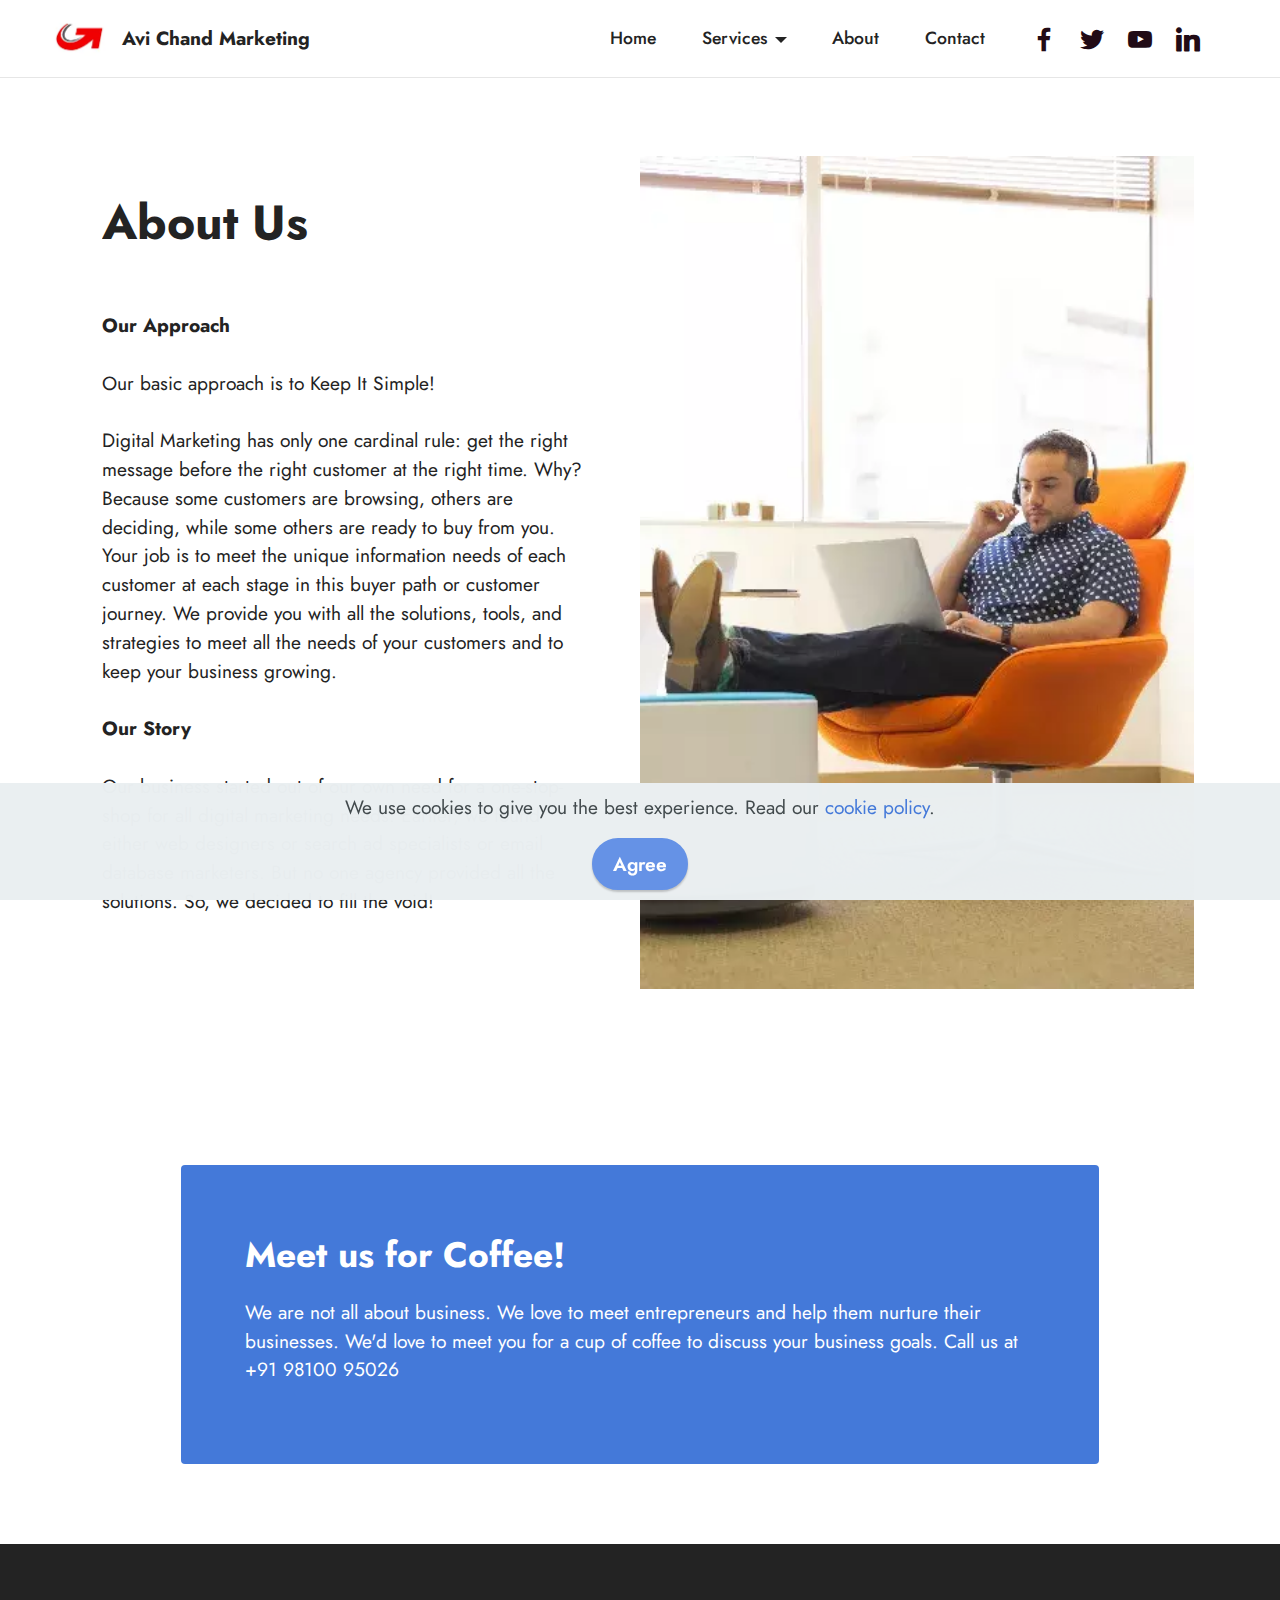
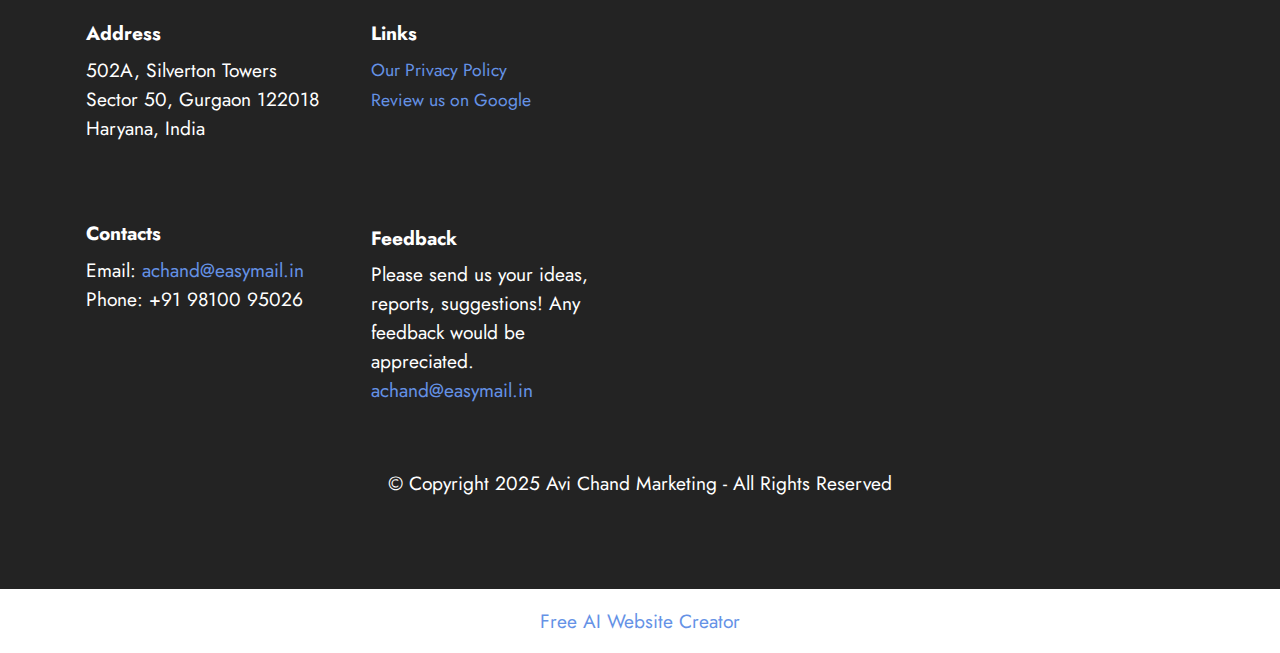
==== commit dc2e3934: "Website update 20240316" ====
--- a/about.html
+++ b/about.html
@@ -32,7 +32,51 @@
 </head>
 <body>
   
-  <section data-bs-version="5.1" class="features11 cid-t0D38Yy2ix" id="features12-12">
+  <section data-bs-version="5.1" class="menu cid-s48OLK6784" once="menu" id="menu1-11">
+    
+    <nav class="navbar navbar-dropdown navbar-fixed-top navbar-expand-lg">
+        <div class="container-fluid">
+            <div class="navbar-brand">
+                <span class="navbar-logo">
+                    <a href="https://www.avichand.com">
+                        <img src="assets/images/acm-logo-square.webp" alt="" style="height: 3.8rem;">
+                    </a>
+                </span>
+                <span class="navbar-caption-wrap"><a class="navbar-caption text-black text-primary display-7" href="index.html">Avi Chand Marketing<br></a></span>
+            </div>
+            <button class="navbar-toggler" type="button" data-toggle="collapse" data-bs-toggle="collapse" data-target="#navbarSupportedContent" data-bs-target="#navbarSupportedContent" aria-controls="navbarNavAltMarkup" aria-expanded="false" aria-label="Toggle navigation">
+                <div class="hamburger">
+                    <span></span>
+                    <span></span>
+                    <span></span>
+                    <span></span>
+                </div>
+            </button>
+            <div class="collapse navbar-collapse" id="navbarSupportedContent">
+                <ul class="navbar-nav nav-dropdown nav-right" data-app-modern-menu="true"><li class="nav-item"><a class="nav-link link text-black text-primary display-4" href="index.html">Home</a></li><li class="nav-item dropdown"><a class="nav-link link text-black text-primary dropdown-toggle display-4" href="services.html" aria-expanded="false" data-toggle="dropdown-submenu" data-bs-toggle="dropdown" data-bs-auto-close="outside">Services</a><div class="dropdown-menu" aria-labelledby="dropdown-995"><a class="text-black text-primary dropdown-item display-4" href="services.html">All Services</a><a class="text-black text-primary show dropdown-item display-4" href="consulting.html">Consulting</a><a class="text-black text-primary show dropdown-item display-4" href="branding.html">Branding</a><a class="text-black text-primary show dropdown-item display-4" href="training.html">Training</a><a class="text-black text-primary show dropdown-item display-4" href="websites.html">Websites</a><a class="text-black text-primary show dropdown-item display-4" href="content.html">Content Marketing</a><a class="text-black text-primary show dropdown-item display-4" href="sem.html">SEM</a><a class="text-black text-primary show dropdown-item display-4" href="seo.html">SEO</a><a class="text-black text-primary show dropdown-item display-4" href="social.html">Social Media Ads</a><a class="text-black text-primary show dropdown-item display-4" href="email.html">Email Marketing</a></div></li><li class="nav-item"><a class="nav-link link text-black text-primary display-4" href="about.html">About</a></li>
+                    <li class="nav-item"><a class="nav-link link text-black text-primary display-4" href="contact.html">Contact</a></li></ul>
+                <div class="icons-menu">
+                    <a class="iconfont-wrapper" href="https://facebook.com/achandmarketing" target="_blank">
+                        <span class="p-2 mbr-iconfont socicon-facebook socicon"></span>
+                    </a>
+                    <a class="iconfont-wrapper" href="https://twitter.com/achandmarketing" target="_blank">
+                        <span class="p-2 mbr-iconfont socicon-twitter socicon"></span>
+                    </a>
+                    <a class="iconfont-wrapper" href="https://youtube.com/@achandmarketing" target="_blank">
+                        <span class="p-2 mbr-iconfont socicon-youtube socicon"></span>
+                    </a>
+                    <a class="iconfont-wrapper" href="https://linkedin.com/in/avichand" target="_blank">
+                        <span class="p-2 mbr-iconfont socicon-linkedin socicon"></span>
+                    </a>
+                </div>
+                
+            </div>
+        </div>
+    </nav>
+
+</section>
+
+<section data-bs-version="5.1" class="features11 cid-t0D38Yy2ix" id="features12-12">
 
     
     
@@ -141,51 +185,7 @@
             </div>
         </div>
     </div>
-</section>
-
-<section data-bs-version="5.1" class="menu cid-s48OLK6784" once="menu" id="menu1-11">
-    
-    <nav class="navbar navbar-dropdown navbar-fixed-top navbar-expand-lg">
-        <div class="container-fluid">
-            <div class="navbar-brand">
-                <span class="navbar-logo">
-                    <a href="https://www.avichand.com">
-                        <img src="assets/images/acm-logo-square.webp" alt="" style="height: 3.8rem;">
-                    </a>
-                </span>
-                <span class="navbar-caption-wrap"><a class="navbar-caption text-black text-primary display-7" href="index.html">Avi Chand Marketing<br></a></span>
-            </div>
-            <button class="navbar-toggler" type="button" data-toggle="collapse" data-bs-toggle="collapse" data-target="#navbarSupportedContent" data-bs-target="#navbarSupportedContent" aria-controls="navbarNavAltMarkup" aria-expanded="false" aria-label="Toggle navigation">
-                <div class="hamburger">
-                    <span></span>
-                    <span></span>
-                    <span></span>
-                    <span></span>
-                </div>
-            </button>
-            <div class="collapse navbar-collapse" id="navbarSupportedContent">
-                <ul class="navbar-nav nav-dropdown nav-right" data-app-modern-menu="true"><li class="nav-item"><a class="nav-link link text-black text-primary display-4" href="index.html">Home</a></li><li class="nav-item dropdown"><a class="nav-link link text-black text-primary dropdown-toggle display-4" href="services.html" aria-expanded="false" data-toggle="dropdown-submenu" data-bs-toggle="dropdown" data-bs-auto-close="outside">Services</a><div class="dropdown-menu" aria-labelledby="dropdown-995"><a class="text-black text-primary dropdown-item display-4" href="services.html">All Services</a><a class="text-black text-primary show dropdown-item display-4" href="consulting.html">Consulting</a><a class="text-black text-primary show dropdown-item display-4" href="branding.html">Branding</a><a class="text-black text-primary show dropdown-item display-4" href="training.html">Training</a><a class="text-black text-primary show dropdown-item display-4" href="websites.html">Websites</a><a class="text-black text-primary show dropdown-item display-4" href="content.html">Content Marketing</a><a class="text-black text-primary show dropdown-item display-4" href="sem.html">SEM</a><a class="text-black text-primary show dropdown-item display-4" href="seo.html">SEO</a><a class="text-black text-primary show dropdown-item display-4" href="social.html">Social Media Ads</a><a class="text-black text-primary show dropdown-item display-4" href="email.html">Email Marketing</a></div></li><li class="nav-item"><a class="nav-link link text-black text-primary display-4" href="about.html">About</a></li>
-                    <li class="nav-item"><a class="nav-link link text-black text-primary display-4" href="contact.html">Contact</a></li></ul>
-                <div class="icons-menu">
-                    <a class="iconfont-wrapper" href="https://facebook.com/achandmarketing" target="_blank">
-                        <span class="p-2 mbr-iconfont socicon-facebook socicon"></span>
-                    </a>
-                    <a class="iconfont-wrapper" href="https://twitter.com/achandmarketing" target="_blank">
-                        <span class="p-2 mbr-iconfont socicon-twitter socicon"></span>
-                    </a>
-                    <a class="iconfont-wrapper" href="https://youtube.com/@achandmarketing" target="_blank">
-                        <span class="p-2 mbr-iconfont socicon-youtube socicon"></span>
-                    </a>
-                    <a class="iconfont-wrapper" href="https://linkedin.com/in/avichand" target="_blank">
-                        <span class="p-2 mbr-iconfont socicon-linkedin socicon"></span>
-                    </a>
-                </div>
-                
-            </div>
-        </div>
-    </nav>
-
-</section><section class="display-7" style="padding: 0;align-items: center;justify-content: center;flex-wrap: wrap;    align-content: center;display: flex;position: relative;height: 4rem;"><a href="https://mobiri.se/" style="flex: 1 1;height: 4rem;position: absolute;width: 100%;z-index: 1;"><img alt="" style="height: 4rem;" src="[data-uri]"></a><p style="margin: 0;text-align: center;" class="display-7">&#8204;</p><a style="z-index:1" href="https://mobirise.com/builder/ai-website-builder.html">AI Website Builder</a></section><script src="assets/bootstrap/js/bootstrap.bundle.min.js"></script>  <script src="assets/web/assets/cookies-alert-plugin/cookies-alert-core.js"></script>  <script src="assets/web/assets/cookies-alert-plugin/cookies-alert-script.js"></script>  <script src="assets/smoothscroll/smooth-scroll.js"></script>  <script src="assets/ytplayer/index.js"></script>  <script src="assets/dropdown/js/navbar-dropdown.js"></script>  <script src="assets/theme/js/script.js"></script>  
+</section><section class="display-7" style="padding: 0;align-items: center;justify-content: center;flex-wrap: wrap;    align-content: center;display: flex;position: relative;height: 4rem;"><a href="https://mobiri.se/" style="flex: 1 1;height: 4rem;position: absolute;width: 100%;z-index: 1;"><img alt="" style="height: 4rem;" src="[data-uri]"></a><p style="margin: 0;text-align: center;" class="display-7">&#8204;</p><a style="z-index:1" href="https://mobirise.com/builder/ai-website-creator.html">Free AI Website Creator</a></section><script src="assets/bootstrap/js/bootstrap.bundle.min.js"></script>  <script src="assets/web/assets/cookies-alert-plugin/cookies-alert-core.js"></script>  <script src="assets/web/assets/cookies-alert-plugin/cookies-alert-script.js"></script>  <script src="assets/smoothscroll/smooth-scroll.js"></script>  <script src="assets/ytplayer/index.js"></script>  <script src="assets/dropdown/js/navbar-dropdown.js"></script>  <script src="assets/theme/js/script.js"></script>  
   
   
 <input name="cookieData" type="hidden" data-cookie-customDialogSelector='null' data-cookie-colorText='#424a4d' data-cookie-colorBg='rgba(234, 239, 241, 0.99)' data-cookie-textButton='Agree' data-cookie-colorButton='' data-cookie-colorLink='#4479d9' data-cookie-underlineLink='false' data-cookie-text="We use cookies to give you the best experience. Read our <a href='privacy.html'>cookie policy</a>.">
--- a/assets/mobirise/css/mbr-additional.css
+++ b/assets/mobirise/css/mbr-additional.css
@@ -2374,8 +2374,8 @@
   color: #6592e6;
 }
 .cid-t0Db4yN64p {
-  padding-top: 2rem;
-  padding-bottom: 2rem;
+  padding-top: 1rem;
+  padding-bottom: 1rem;
   background-color: #ffffff;
 }
 .cid-t0mSYkCfNY {
--- a/assets/mobirise/css/mbr-additional.css
+++ b/assets/mobirise/css/mbr-additional.css
@@ -2374,8 +2374,8 @@
   color: #6592e6;
 }
 .cid-t0Db4yN64p {
-  padding-top: 2rem;
-  padding-bottom: 2rem;
+  padding-top: 1rem;
+  padding-bottom: 1rem;
   background-color: #ffffff;
 }
 .cid-t0mSYkCfNY {
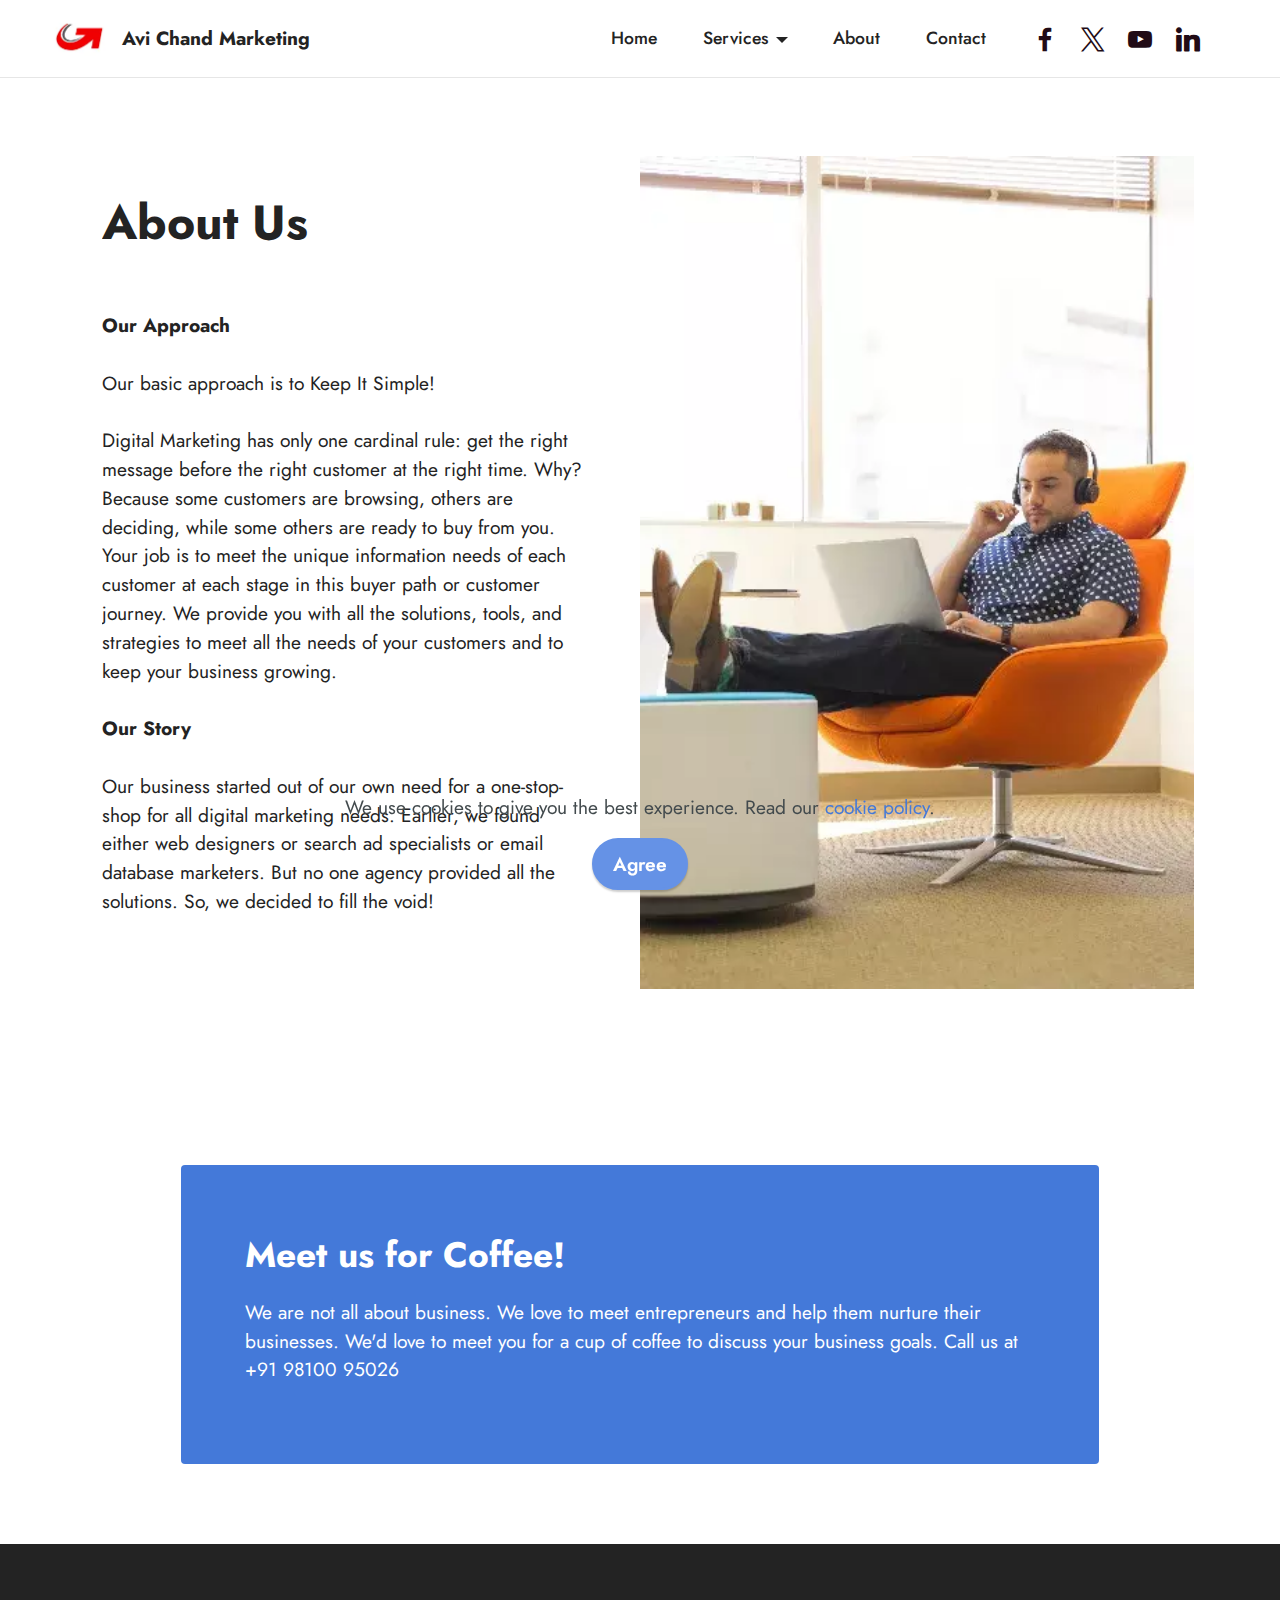
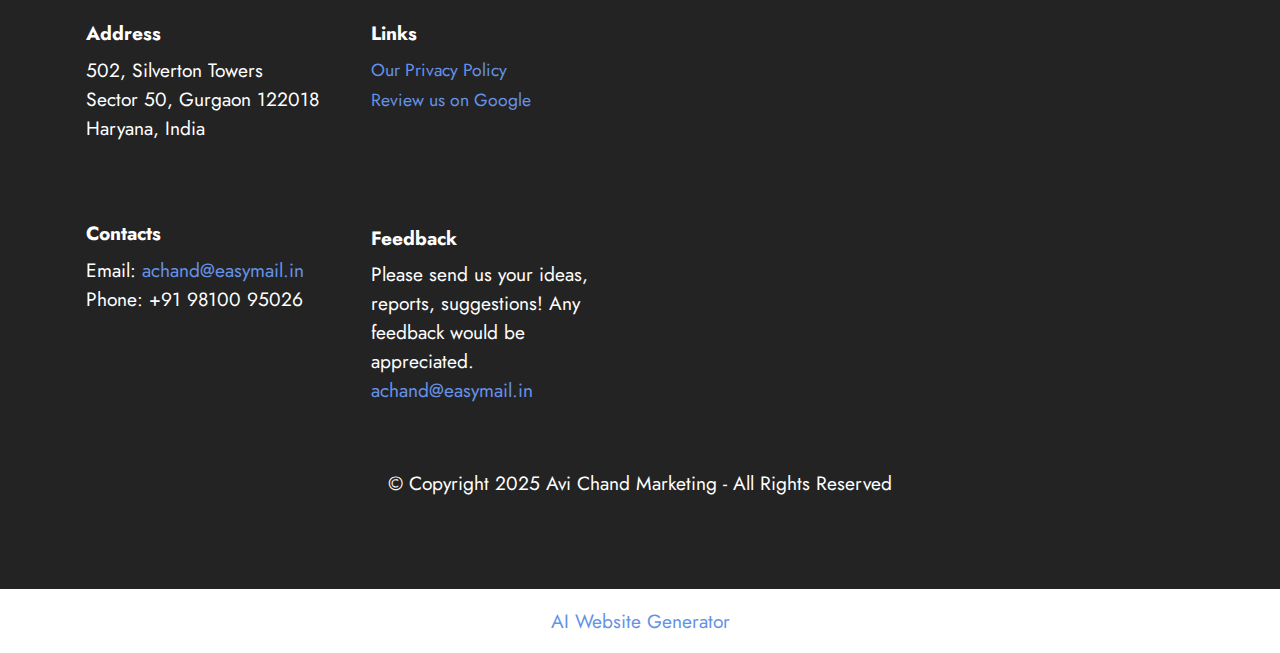
==== commit bae2e7a9: "Website Update 20250408" ====
--- a/about.html
+++ b/about.html
@@ -1,14 +1,10 @@
 <!DOCTYPE html>
 <html  >
 <head>
-  <!-- Site made with Mobirise Website Builder v5.6.5, https://mobirise.com -->
+  <!-- Site made with Mobirise Website Builder v6.0.1, https://mobirise.com -->
   <meta charset="UTF-8">
   <meta http-equiv="X-UA-Compatible" content="IE=edge">
-  <meta name="generator" content="Mobirise v5.6.5, mobirise.com">
-  <meta name="twitter:card" content="summary_large_image"/>
-  <meta name="twitter:image:src" content="">
-  <meta property="og:image" content="">
-  <meta name="twitter:title" content="About">
+  <meta name="generator" content="Mobirise v6.0.1, mobirise.com">
   <meta name="viewport" content="width=device-width, initial-scale=1, minimum-scale=1">
   <link rel="shortcut icon" href="assets/images/acm-logo-square.webp" type="image/x-icon">
   <meta name="description" content="About Us">
@@ -24,8 +20,8 @@
   <link rel="stylesheet" href="assets/theme/css/style.css">
   <link rel="preload" href="https://fonts.googleapis.com/css?family=Jost:100,200,300,400,500,600,700,800,900,100i,200i,300i,400i,500i,600i,700i,800i,900i&display=swap" as="style" onload="this.onload=null;this.rel='stylesheet'">
   <noscript><link rel="stylesheet" href="https://fonts.googleapis.com/css?family=Jost:100,200,300,400,500,600,700,800,900,100i,200i,300i,400i,500i,600i,700i,800i,900i&display=swap"></noscript>
-  <link rel="preload" as="style" href="assets/mobirise/css/mbr-additional.css"><link rel="stylesheet" href="assets/mobirise/css/mbr-additional.css" type="text/css">
-  
+  <link rel="preload" as="style" href="assets/mobirise/css/mbr-additional.css?v=7J8ycQ"><link rel="stylesheet" href="assets/mobirise/css/mbr-additional.css?v=7J8ycQ" type="text/css">
+
   
   
   
@@ -142,7 +138,7 @@
                 <h5 class="mbr-section-subtitle mbr-fonts-style mb-2 display-7">
                     <strong>Address</strong>
                 </h5>
-                <p class="mbr-text mbr-fonts-style display-7">502A, Silverton Towers<br>Sector 50, Gurgaon 122018<br>Haryana, India</p> <br>
+                <p class="mbr-text mbr-fonts-style display-7">502, Silverton Towers<br>Sector 50, Gurgaon 122018<br>Haryana, India</p> <br>
                 <h5 class="mbr-section-subtitle mbr-fonts-style mb-2 mt-4 display-7">
                     <strong>Contacts</strong>
                 </h5>
@@ -166,7 +162,7 @@
                     Please send us your ideas, reports, suggestions! Any feedback would be appreciated.<br><a href="mailto:achand@easymail.in" class="text-primary">achand@easymail.in</a></p>
             </div>
             <div class="col-12 col-md-6">
-                <div class="google-map"><iframe frameborder="0" style="border:0" src="https://www.google.com/maps/embed/v1/place?key=AIzaSyB7QWkvlxV39ZsyKvhZRjPGVqlJFvxxNkw&amp;q=Avi Chand Marketing" allowfullscreen=""></iframe></div>
+                <div class="google-map"><iframe frameborder="0" style="border:0" src="https://www.google.com/maps/embed/v1/place?key=AIzaSyAtXm0x23nRCgazjDV2Kl3GTHRP411ougQ&amp;q=Silverton Towers, Sector 50, Gurgaon" allowfullscreen=""></iframe></div>
             </div>
             <div class="col-md-6">
                 
@@ -185,9 +181,9 @@
             </div>
         </div>
     </div>
-</section><section class="display-7" style="padding: 0;align-items: center;justify-content: center;flex-wrap: wrap;    align-content: center;display: flex;position: relative;height: 4rem;"><a href="https://mobiri.se/" style="flex: 1 1;height: 4rem;position: absolute;width: 100%;z-index: 1;"><img alt="" style="height: 4rem;" src="[data-uri]"></a><p style="margin: 0;text-align: center;" class="display-7">&#8204;</p><a style="z-index:1" href="https://mobirise.com/builder/ai-website-creator.html">Free AI Website Creator</a></section><script src="assets/bootstrap/js/bootstrap.bundle.min.js"></script>  <script src="assets/web/assets/cookies-alert-plugin/cookies-alert-core.js"></script>  <script src="assets/web/assets/cookies-alert-plugin/cookies-alert-script.js"></script>  <script src="assets/smoothscroll/smooth-scroll.js"></script>  <script src="assets/ytplayer/index.js"></script>  <script src="assets/dropdown/js/navbar-dropdown.js"></script>  <script src="assets/theme/js/script.js"></script>  
+</section><section class="display-7" style="padding: 0;align-items: center;justify-content: center;flex-wrap: wrap;    align-content: center;display: flex;position: relative;height: 4rem;"><a href="https://mobiri.se/" style="flex: 1 1;height: 4rem;position: absolute;width: 100%;z-index: 1;"><img alt="" style="height: 4rem;" src="[data-uri]"></a><p style="margin: 0;text-align: center;" class="display-7">&#8204;</p><a style="z-index:1" href="https://mobirise.com/builder/ai-website-generator.html">AI Website Generator</a></section><script src="assets/bootstrap/js/bootstrap.bundle.min.js"></script>  <script src="assets/web/assets/cookies-alert-plugin/cookies-alert-core.js"></script>  <script src="assets/web/assets/cookies-alert-plugin/cookies-alert-script.js"></script>  <script src="assets/smoothscroll/smooth-scroll.js"></script>  <script src="assets/ytplayer/index.js"></script>  <script src="assets/dropdown/js/navbar-dropdown.js"></script>  <script src="assets/theme/js/script.js"></script>  
   
   
-<input name="cookieData" type="hidden" data-cookie-customDialogSelector='null' data-cookie-colorText='#424a4d' data-cookie-colorBg='rgba(234, 239, 241, 0.99)' data-cookie-textButton='Agree' data-cookie-colorButton='' data-cookie-colorLink='#4479d9' data-cookie-underlineLink='false' data-cookie-text="We use cookies to give you the best experience. Read our <a href='privacy.html'>cookie policy</a>.">
+<input name="cookieData" type="hidden" data-cookie-cookiesAlertType='false' data-cookie-customDialogSelector='null' data-cookie-colorText='#424a4d' data-cookie-colorBg='rgb(234, 239, 241)' data-cookie-opacityOverlay='80' data-cookie-bgOpacity='undefined' data-cookie-textButton='Agree' data-cookie-rejectText='REJECT' data-cookie-colorButton='' data-cookie-rejectColor='' data-cookie-colorLink='#4479d9' data-cookie-underlineLink='false' data-cookie-text="We use cookies to give you the best experience. Read our <a href='privacy.html'>cookie policy</a>.">
   </body>
 </html>--- a/assets/socicon/css/styles.css
+++ b/assets/socicon/css/styles.css
@@ -41,387 +41,6 @@
   -moz-osx-font-smoothing: grayscale;
 }
 
-.socicon-eitaa:before {
-  content: "\e97c";
-}
-.socicon-soroush:before {
-  content: "\e97d";
-}
-.socicon-bale:before {
-  content: "\e97e";
-}
-.socicon-zazzle:before {
-  content: "\e97b";
-}
-.socicon-society6:before {
-  content: "\e97a";
-}
-.socicon-redbubble:before {
-  content: "\e979";
-}
-.socicon-avvo:before {
-  content: "\e978";
-}
-.socicon-stitcher:before {
-  content: "\e977";
-}
-.socicon-googlehangouts:before {
-  content: "\e974";
-}
-.socicon-dlive:before {
-  content: "\e975";
-}
-.socicon-vsco:before {
-  content: "\e976";
-}
-.socicon-flipboard:before {
-  content: "\e973";
-}
-.socicon-ubuntu:before {
-  content: "\e958";
-}
-.socicon-artstation:before {
-  content: "\e959";
-}
-.socicon-invision:before {
-  content: "\e95a";
-}
-.socicon-torial:before {
-  content: "\e95b";
-}
-.socicon-collectorz:before {
-  content: "\e95c";
-}
-.socicon-seenthis:before {
-  content: "\e95d";
-}
-.socicon-googleplaymusic:before {
-  content: "\e95e";
-}
-.socicon-debian:before {
-  content: "\e95f";
-}
-.socicon-filmfreeway:before {
-  content: "\e960";
-}
-.socicon-gnome:before {
-  content: "\e961";
-}
-.socicon-itchio:before {
-  content: "\e962";
-}
-.socicon-jamendo:before {
-  content: "\e963";
-}
-.socicon-mix:before {
-  content: "\e964";
-}
-.socicon-sharepoint:before {
-  content: "\e965";
-}
-.socicon-tinder:before {
-  content: "\e966";
-}
-.socicon-windguru:before {
-  content: "\e967";
-}
-.socicon-cdbaby:before {
-  content: "\e968";
-}
-.socicon-elementaryos:before {
-  content: "\e969";
-}
-.socicon-stage32:before {
-  content: "\e96a";
-}
-.socicon-tiktok:before {
-  content: "\e96b";
-}
-.socicon-gitter:before {
-  content: "\e96c";
-}
-.socicon-letterboxd:before {
-  content: "\e96d";
-}
-.socicon-threema:before {
-  content: "\e96e";
-}
-.socicon-splice:before {
-  content: "\e96f";
-}
-.socicon-metapop:before {
-  content: "\e970";
-}
-.socicon-naver:before {
-  content: "\e971";
-}
-.socicon-remote:before {
-  content: "\e972";
-}
-.socicon-internet:before {
-  content: "\e957";
-}
-.socicon-moddb:before {
-  content: "\e94b";
-}
-.socicon-indiedb:before {
-  content: "\e94c";
-}
-.socicon-traxsource:before {
-  content: "\e94d";
-}
-.socicon-gamefor:before {
-  content: "\e94e";
-}
-.socicon-pixiv:before {
-  content: "\e94f";
-}
-.socicon-myanimelist:before {
-  content: "\e950";
-}
-.socicon-blackberry:before {
-  content: "\e951";
-}
-.socicon-wickr:before {
-  content: "\e952";
-}
-.socicon-spip:before {
-  content: "\e953";
-}
-.socicon-napster:before {
-  content: "\e954";
-}
-.socicon-beatport:before {
-  content: "\e955";
-}
-.socicon-hackerone:before {
-  content: "\e956";
-}
-.socicon-hackernews:before {
-  content: "\e946";
-}
-.socicon-smashwords:before {
-  content: "\e947";
-}
-.socicon-kobo:before {
-  content: "\e948";
-}
-.socicon-bookbub:before {
-  content: "\e949";
-}
-.socicon-mailru:before {
-  content: "\e94a";
-}
-.socicon-gitlab:before {
-  content: "\e945";
-}
-.socicon-instructables:before {
-  content: "\e944";
-}
-.socicon-portfolio:before {
-  content: "\e943";
-}
-.socicon-codered:before {
-  content: "\e940";
-}
-.socicon-origin:before {
-  content: "\e941";
-}
-.socicon-nextdoor:before {
-  content: "\e942";
-}
-.socicon-udemy:before {
-  content: "\e93f";
-}
-.socicon-livemaster:before {
-  content: "\e93e";
-}
-.socicon-crunchbase:before {
-  content: "\e93b";
-}
-.socicon-homefy:before {
-  content: "\e93c";
-}
-.socicon-calendly:before {
-  content: "\e93d";
-}
-.socicon-realtor:before {
-  content: "\e90f";
-}
-.socicon-tidal:before {
-  content: "\e910";
-}
-.socicon-qobuz:before {
-  content: "\e911";
-}
-.socicon-natgeo:before {
-  content: "\e912";
-}
-.socicon-mastodon:before {
-  content: "\e913";
-}
-.socicon-unsplash:before {
-  content: "\e914";
-}
-.socicon-homeadvisor:before {
-  content: "\e915";
-}
-.socicon-angieslist:before {
-  content: "\e916";
-}
-.socicon-codepen:before {
-  content: "\e917";
-}
-.socicon-slack:before {
-  content: "\e918";
-}
-.socicon-openaigym:before {
-  content: "\e919";
-}
-.socicon-logmein:before {
-  content: "\e91a";
-}
-.socicon-fiverr:before {
-  content: "\e91b";
-}
-.socicon-gotomeeting:before {
-  content: "\e91c";
-}
-.socicon-aliexpress:before {
-  content: "\e91d";
-}
-.socicon-guru:before {
-  content: "\e91e";
-}
-.socicon-appstore:before {
-  content: "\e91f";
-}
-.socicon-homes:before {
-  content: "\e920";
-}
-.socicon-zoom:before {
-  content: "\e921";
-}
-.socicon-alibaba:before {
-  content: "\e922";
-}
-.socicon-craigslist:before {
-  content: "\e923";
-}
-.socicon-wix:before {
-  content: "\e924";
-}
-.socicon-redfin:before {
-  content: "\e925";
-}
-.socicon-googlecalendar:before {
-  content: "\e926";
-}
-.socicon-shopify:before {
-  content: "\e927";
-}
-.socicon-freelancer:before {
-  content: "\e928";
-}
-.socicon-seedrs:before {
-  content: "\e929";
-}
-.socicon-bing:before {
-  content: "\e92a";
-}
-.socicon-doodle:before {
-  content: "\e92b";
-}
-.socicon-bonanza:before {
-  content: "\e92c";
-}
-.socicon-squarespace:before {
-  content: "\e92d";
-}
-.socicon-toptal:before {
-  content: "\e92e";
-}
-.socicon-gust:before {
-  content: "\e92f";
-}
-.socicon-ask:before {
-  content: "\e930";
-}
-.socicon-trulia:before {
-  content: "\e931";
-}
-.socicon-loomly:before {
-  content: "\e932";
-}
-.socicon-ghost:before {
-  content: "\e933";
-}
-.socicon-upwork:before {
-  content: "\e934";
-}
-.socicon-fundable:before {
-  content: "\e935";
-}
-.socicon-booking:before {
-  content: "\e936";
-}
-.socicon-googlemaps:before {
-  content: "\e937";
-}
-.socicon-zillow:before {
-  content: "\e938";
-}
-.socicon-niconico:before {
-  content: "\e939";
-}
-.socicon-toneden:before {
-  content: "\e93a";
-}
-.socicon-augment:before {
-  content: "\e908";
-}
-.socicon-bitbucket:before {
-  content: "\e909";
-}
-.socicon-fyuse:before {
-  content: "\e90a";
-}
-.socicon-yt-gaming:before {
-  content: "\e90b";
-}
-.socicon-sketchfab:before {
-  content: "\e90c";
-}
-.socicon-mobcrush:before {
-  content: "\e90d";
-}
-.socicon-microsoft:before {
-  content: "\e90e";
-}
-.socicon-pandora:before {
-  content: "\e907";
-}
-.socicon-messenger:before {
-  content: "\e906";
-}
-.socicon-gamewisp:before {
-  content: "\e905";
-}
-.socicon-bloglovin:before {
-  content: "\e904";
-}
-.socicon-tunein:before {
-  content: "\e903";
-}
-.socicon-gamejolt:before {
-  content: "\e901";
-}
-.socicon-trello:before {
-  content: "\e902";
-}
-.socicon-spreadshirt:before {
-  content: "\e900";
-}
 .socicon-500px:before {
   content: "\e000";
 }
@@ -932,3 +551,384 @@
 .socicon-zynga:before {
   content: "\e0a9";
 }
+.socicon-spreadshirt:before {
+  content: "\e901";
+}
+.socicon-gamejolt:before {
+  content: "\e902";
+}
+.socicon-trello:before {
+  content: "\e903";
+}
+.socicon-tunein:before {
+  content: "\e904";
+}
+.socicon-bloglovin:before {
+  content: "\e905";
+}
+.socicon-gamewisp:before {
+  content: "\e906";
+}
+.socicon-messenger:before {
+  content: "\e907";
+}
+.socicon-pandora:before {
+  content: "\e908";
+}
+.socicon-augment:before {
+  content: "\e909";
+}
+.socicon-bitbucket:before {
+  content: "\e90a";
+}
+.socicon-fyuse:before {
+  content: "\e90b";
+}
+.socicon-yt-gaming:before {
+  content: "\e90c";
+}
+.socicon-sketchfab:before {
+  content: "\e90d";
+}
+.socicon-mobcrush:before {
+  content: "\e90e";
+}
+.socicon-microsoft:before {
+  content: "\e90f";
+}
+.socicon-realtor:before {
+  content: "\e910";
+}
+.socicon-tidal:before {
+  content: "\e911";
+}
+.socicon-qobuz:before {
+  content: "\e912";
+}
+.socicon-natgeo:before {
+  content: "\e913";
+}
+.socicon-mastodon:before {
+  content: "\e914";
+}
+.socicon-unsplash:before {
+  content: "\e915";
+}
+.socicon-homeadvisor:before {
+  content: "\e916";
+}
+.socicon-angieslist:before {
+  content: "\e917";
+}
+.socicon-codepen:before {
+  content: "\e918";
+}
+.socicon-slack:before {
+  content: "\e919";
+}
+.socicon-openaigym:before {
+  content: "\e91a";
+}
+.socicon-logmein:before {
+  content: "\e91b";
+}
+.socicon-fiverr:before {
+  content: "\e91c";
+}
+.socicon-gotomeeting:before {
+  content: "\e91d";
+}
+.socicon-aliexpress:before {
+  content: "\e91e";
+}
+.socicon-guru:before {
+  content: "\e91f";
+}
+.socicon-appstore:before {
+  content: "\e920";
+}
+.socicon-homes:before {
+  content: "\e921";
+}
+.socicon-zoom:before {
+  content: "\e922";
+}
+.socicon-alibaba:before {
+  content: "\e923";
+}
+.socicon-craigslist:before {
+  content: "\e924";
+}
+.socicon-wix:before {
+  content: "\e925";
+}
+.socicon-redfin:before {
+  content: "\e926";
+}
+.socicon-googlecalendar:before {
+  content: "\e927";
+}
+.socicon-shopify:before {
+  content: "\e928";
+}
+.socicon-freelancer:before {
+  content: "\e929";
+}
+.socicon-seedrs:before {
+  content: "\e92a";
+}
+.socicon-bing:before {
+  content: "\e92b";
+}
+.socicon-doodle:before {
+  content: "\e92c";
+}
+.socicon-bonanza:before {
+  content: "\e92d";
+}
+.socicon-squarespace:before {
+  content: "\e92e";
+}
+.socicon-toptal:before {
+  content: "\e92f";
+}
+.socicon-gust:before {
+  content: "\e930";
+}
+.socicon-ask:before {
+  content: "\e931";
+}
+.socicon-trulia:before {
+  content: "\e932";
+}
+.socicon-loomly:before {
+  content: "\e933";
+}
+.socicon-ghost:before {
+  content: "\e934";
+}
+.socicon-upwork:before {
+  content: "\e935";
+}
+.socicon-fundable:before {
+  content: "\e936";
+}
+.socicon-booking:before {
+  content: "\e937";
+}
+.socicon-googlemaps:before {
+  content: "\e938";
+}
+.socicon-zillow:before {
+  content: "\e939";
+}
+.socicon-niconico:before {
+  content: "\e93a";
+}
+.socicon-toneden:before {
+  content: "\e93b";
+}
+.socicon-crunchbase:before {
+  content: "\e93c";
+}
+.socicon-homefy:before {
+  content: "\e93d";
+}
+.socicon-calendly:before {
+  content: "\e93e";
+}
+.socicon-livemaster:before {
+  content: "\e93f";
+}
+.socicon-udemy:before {
+  content: "\e940";
+}
+.socicon-codered:before {
+  content: "\e941";
+}
+.socicon-origin:before {
+  content: "\e942";
+}
+.socicon-nextdoor:before {
+  content: "\e943";
+}
+.socicon-portfolio:before {
+  content: "\e944";
+}
+.socicon-instructables:before {
+  content: "\e945";
+}
+.socicon-gitlab:before {
+  content: "\e946";
+}
+.socicon-hackernews:before {
+  content: "\e947";
+}
+.socicon-smashwords:before {
+  content: "\e948";
+}
+.socicon-kobo:before {
+  content: "\e949";
+}
+.socicon-bookbub:before {
+  content: "\e94a";
+}
+.socicon-mailru:before {
+  content: "\e94b";
+}
+.socicon-moddb:before {
+  content: "\e94c";
+}
+.socicon-indiedb:before {
+  content: "\e94d";
+}
+.socicon-traxsource:before {
+  content: "\e94e";
+}
+.socicon-gamefor:before {
+  content: "\e94f";
+}
+.socicon-pixiv:before {
+  content: "\e950";
+}
+.socicon-myanimelist:before {
+  content: "\e951";
+}
+.socicon-blackberry:before {
+  content: "\e952";
+}
+.socicon-wickr:before {
+  content: "\e953";
+}
+.socicon-spip:before {
+  content: "\e954";
+}
+.socicon-napster:before {
+  content: "\e955";
+}
+.socicon-beatport:before {
+  content: "\e956";
+}
+.socicon-hackerone:before {
+  content: "\e957";
+}
+.socicon-internet:before {
+  content: "\e958";
+}
+.socicon-ubuntu:before {
+  content: "\e959";
+}
+.socicon-artstation:before {
+  content: "\e95a";
+}
+.socicon-invision:before {
+  content: "\e95b";
+}
+.socicon-torial:before {
+  content: "\e95c";
+}
+.socicon-collectorz:before {
+  content: "\e95d";
+}
+.socicon-seenthis:before {
+  content: "\e95e";
+}
+.socicon-googleplaymusic:before {
+  content: "\e95f";
+}
+.socicon-debian:before {
+  content: "\e960";
+}
+.socicon-filmfreeway:before {
+  content: "\e961";
+}
+.socicon-gnome:before {
+  content: "\e962";
+}
+.socicon-itchio:before {
+  content: "\e963";
+}
+.socicon-jamendo:before {
+  content: "\e964";
+}
+.socicon-mix:before {
+  content: "\e965";
+}
+.socicon-sharepoint:before {
+  content: "\e966";
+}
+.socicon-tinder:before {
+  content: "\e967";
+}
+.socicon-windguru:before {
+  content: "\e968";
+}
+.socicon-cdbaby:before {
+  content: "\e969";
+}
+.socicon-elementaryos:before {
+  content: "\e96a";
+}
+.socicon-stage32:before {
+  content: "\e96b";
+}
+.socicon-tiktok:before {
+  content: "\e96c";
+}
+.socicon-gitter:before {
+  content: "\e96d";
+}
+.socicon-letterboxd:before {
+  content: "\e96e";
+}
+.socicon-threema:before {
+  content: "\e96f";
+}
+.socicon-splice:before {
+  content: "\e970";
+}
+.socicon-metapop:before {
+  content: "\e971";
+}
+.socicon-naver:before {
+  content: "\e972";
+}
+.socicon-remote:before {
+  content: "\e973";
+}
+.socicon-flipboard:before {
+  content: "\e974";
+}
+.socicon-googlehangouts:before {
+  content: "\e975";
+}
+.socicon-dlive:before {
+  content: "\e976";
+}
+.socicon-vsco:before {
+  content: "\e977";
+}
+.socicon-stitcher:before {
+  content: "\e978";
+}
+.socicon-avvo:before {
+  content: "\e979";
+}
+.socicon-redbubble:before {
+  content: "\e97a";
+}
+.socicon-society6:before {
+  content: "\e97b";
+}
+.socicon-zazzle:before {
+  content: "\e97c";
+}
+.socicon-eitaa:before {
+  content: "\e97d";
+}
+.socicon-soroush:before {
+  content: "\e97e";
+}
+.socicon-bale:before {
+  content: "\e97f";
+}
--- a/assets/mobirise/css/mbr-additional.css
+++ b/assets/mobirise/css/mbr-additional.css
@@ -707,305 +707,6 @@
 a {
   transition: color 0.6s;
 }
-.cid-tPEdXKYXNk {
-  background-color: #bed3f9;
-}
-.cid-tPEdXKYXNk .row {
-  flex-direction: row-reverse;
-}
-@media (max-width: 991px) {
-  .cid-tPEdXKYXNk .image-wrapper {
-    margin-bottom: 2rem;
-  }
-}
-.cid-tPEdXKYXNk .image-wrapper img {
-  width: 100%;
-  object-fit: cover;
-}
-@media (min-width: 992px) {
-  .cid-tPEdXKYXNk .text-wrapper {
-    padding: 0 2rem;
-  }
-}
-@media (max-width: 768px) {
-  .cid-tPEdXKYXNk .text-wrapper {
-    margin-bottom: 2rem;
-  }
-}
-.cid-t0m5HhcCJ2 {
-  padding-top: 4rem;
-  padding-bottom: 1rem;
-  background-image: url("../../../assets/images/background3.jpg");
-}
-.cid-t0m5HhcCJ2 .mbr-overlay {
-  background: #fafafa;
-  opacity: 0.6;
-}
-.cid-t0m5HhcCJ2 img,
-.cid-t0m5HhcCJ2 .item-img {
-  width: 100%;
-  height: 100%;
-  height: 300px;
-  object-fit: cover;
-}
-.cid-t0m5HhcCJ2 .item:focus,
-.cid-t0m5HhcCJ2 span:focus {
-  outline: none;
-}
-.cid-t0m5HhcCJ2 .item {
-  cursor: pointer;
-  margin-bottom: 2rem;
-}
-.cid-t0m5HhcCJ2 .item-wrapper {
-  position: relative;
-  border-radius: 4px;
-  background: #ffffff;
-  height: 100%;
-  display: flex;
-  flex-flow: column nowrap;
-}
-@media (min-width: 992px) {
-  .cid-t0m5HhcCJ2 .item-wrapper .item-content {
-    padding: 2rem 2rem 0;
-  }
-  .cid-t0m5HhcCJ2 .item-wrapper .item-footer {
-    padding: 0 2rem 2rem;
-  }
-}
-@media (max-width: 991px) {
-  .cid-t0m5HhcCJ2 .item-wrapper .item-content {
-    padding: 1rem 1rem 0;
-  }
-  .cid-t0m5HhcCJ2 .item-wrapper .item-footer {
-    padding: 0 1rem 1rem;
-  }
-}
-.cid-t0m5HhcCJ2 .mbr-section-btn {
-  margin-top: auto !important;
-}
-.cid-t0m5HhcCJ2 .mbr-section-title {
-  color: #232323;
-}
-.cid-t0m5HhcCJ2 .mbr-text,
-.cid-t0m5HhcCJ2 .mbr-section-btn {
-  text-align: left;
-}
-.cid-t0m5HhcCJ2 .item-title {
-  text-align: left;
-}
-.cid-t0m5HhcCJ2 .item-subtitle {
-  text-align: left;
-  color: #bbbbbb;
-}
-.cid-t0m7MyH63y {
-  padding-top: 6rem;
-  padding-bottom: 6rem;
-  background-color: #ffffff;
-}
-@media (max-width: 991px) {
-  .cid-t0m7MyH63y .image-wrapper {
-    margin-bottom: 1rem;
-  }
-}
-.cid-t0m7MyH63y .row {
-  flex-direction: row-reverse;
-}
-.cid-t0m7MyH63y img {
-  width: 100%;
-}
-@media (min-width: 992px) {
-  .cid-t0m7MyH63y .text-wrapper {
-    padding: 2rem;
-  }
-}
-.cid-t0mPX6LtuR {
-  padding-top: 2rem;
-  padding-bottom: 2rem;
-  background-color: #ffffff;
-}
-.cid-t0mPX6LtuR .mbr-section-subtitle {
-  text-align: left;
-}
-.cid-t0sDx72kiC {
-  padding-top: 5rem;
-  padding-bottom: 5rem;
-  background-color: #ffffff;
-}
-.cid-t0sDx72kiC .bg-facebook {
-  background: #1778f2;
-  color: #ffffff;
-}
-.cid-t0sDx72kiC .bg-facebook:hover {
-  background: #0b60cb;
-}
-.cid-t0sDx72kiC .bg-twitter {
-  background: #1da1f2;
-  color: #ffffff;
-}
-.cid-t0sDx72kiC .bg-twitter:hover {
-  background: #0c85d0;
-}
-.cid-t0sDx72kiC .bg-pinterest {
-  background: #e60023;
-  color: #ffffff;
-}
-.cid-t0sDx72kiC .bg-pinterest:hover {
-  background: #b3001b;
-}
-.cid-t0sDx72kiC .bg-instagram {
-  background: #f00075;
-  color: #ffffff;
-}
-.cid-t0sDx72kiC .bg-instagram:hover {
-  background: #bd005c;
-}
-.cid-t0sDx72kiC .bg-linkedin {
-  background: #0077b5;
-  color: #ffffff;
-}
-.cid-t0sDx72kiC .bg-linkedin:hover {
-  background: #005582;
-}
-.cid-t0sDx72kiC .bg-behance {
-  background: #0056ff;
-  color: #ffffff;
-}
-.cid-t0sDx72kiC .bg-behance:hover {
-  background: #0045cc;
-}
-.cid-t0sDx72kiC .bg-dribbble {
-  background: #ea4c89;
-  color: #ffffff;
-}
-.cid-t0sDx72kiC .bg-dribbble:hover {
-  background: #e51e6b;
-}
-.cid-t0sDx72kiC .bg-youtube {
-  background: #ff0000;
-  color: #ffffff;
-}
-.cid-t0sDx72kiC .bg-youtube:hover {
-  background: #cc0000;
-}
-.cid-t0sDx72kiC .bg-twitch {
-  background: #9146ff;
-  color: #ffffff;
-}
-.cid-t0sDx72kiC .bg-twitch:hover {
-  background: #7313ff;
-}
-.cid-t0sDx72kiC .iconfont-wrapper {
-  display: inline-block;
-  font-size: 32px;
-  border-radius: 50%;
-  width: 55px;
-  height: 55px;
-  line-height: 55px;
-  text-align: center;
-  transition: all 0.3s ease-in-out;
-}
-.cid-t0sDx72kiC [class^="socicon-"]:before,
-.cid-t0sDx72kiC [class*=" socicon-"]:before {
-  line-height: 55px;
-  padding: .6rem;
-}
-.cid-t0sDx72kiC .mbr-section-title,
-.cid-t0sDx72kiC .social-list {
-  text-align: center;
-}
-.cid-t0mSYkCfNY {
-  padding-top: 75px;
-  padding-bottom: 75px;
-  background-color: #232323;
-}
-@media (max-width: 767px) {
-  .cid-t0mSYkCfNY .content {
-    text-align: center;
-  }
-  .cid-t0mSYkCfNY .content > div:not(:last-child) {
-    margin-bottom: 2rem;
-  }
-}
-.cid-t0mSYkCfNY .map {
-  height: 18.75rem;
-}
-@media (max-width: 767px) {
-  .cid-t0mSYkCfNY .footer-lower .copyright {
-    margin-bottom: 1rem;
-    text-align: center;
-  }
-}
-.cid-t0mSYkCfNY .footer-lower hr {
-  margin: 1rem 0;
-  border-color: #fff;
-  opacity: 0.05;
-}
-.cid-t0mSYkCfNY .google-map {
-  height: 25rem;
-  position: relative;
-}
-.cid-t0mSYkCfNY .google-map iframe {
-  height: 100%;
-  width: 100%;
-}
-.cid-t0mSYkCfNY .google-map [data-state-details] {
-  color: #6b6763;
-  font-family: Montserrat;
-  height: 1.5em;
-  margin-top: -0.75em;
-  padding-left: 1.25rem;
-  padding-right: 1.25rem;
-  position: absolute;
-  text-align: center;
-  top: 50%;
-  width: 100%;
-}
-.cid-t0mSYkCfNY .google-map[data-state] {
-  background: #e9e5dc;
-}
-.cid-t0mSYkCfNY .google-map[data-state="loading"] [data-state-details] {
-  display: none;
-}
-.cid-t0mSYkCfNY .social-list {
-  padding-left: 0;
-  margin-bottom: 0;
-  margin-left: -7px;
-  list-style: none;
-  display: flex;
-  -webkit-justify-content: flex-start;
-  justify-content: flex-start;
-  -webkit-flex-wrap: wrap;
-  flex-wrap: wrap;
-}
-.cid-t0mSYkCfNY .social-list .mbr-iconfont-social {
-  font-size: 1.3rem;
-  color: #fff;
-}
-.cid-t0mSYkCfNY .social-list .soc-item {
-  margin: 0 0.5rem;
-}
-.cid-t0mSYkCfNY .social-list a {
-  margin: 0;
-  opacity: 0.5;
-  -webkit-transition: 0.2s linear;
-  transition: 0.2s linear;
-}
-.cid-t0mSYkCfNY .social-list a:hover {
-  opacity: 1;
-}
-@media (max-width: 767px) {
-  .cid-t0mSYkCfNY .social-list {
-    -webkit-justify-content: center;
-    justify-content: center;
-  }
-}
-.cid-t0mSYkCfNY .list {
-  list-style-type: none;
-  padding: 0;
-}
-.cid-t0mSYkCfNY .copyright > p {
-  text-align: center;
-}
 .cid-s48OLK6784 {
   z-index: 1000;
   width: 100%;
@@ -1348,38 +1049,211 @@
     left: -1rem;
   }
 }
-.cid-t0CYwMl7mY {
-  padding-top: 5rem;
-  padding-bottom: 5rem;
-  background-image: url("../../../assets/images/background8.jpg");
-}
-.cid-t0CYwMl7mY .card-wrapper {
+.cid-tPEdXKYXNk {
+  background-color: #bed3f9;
+}
+.cid-tPEdXKYXNk .row {
+  flex-direction: row-reverse;
+}
+@media (max-width: 991px) {
+  .cid-tPEdXKYXNk .image-wrapper {
+    margin-bottom: 2rem;
+  }
+}
+.cid-tPEdXKYXNk .image-wrapper img {
+  width: 100%;
+  object-fit: cover;
+}
+@media (min-width: 992px) {
+  .cid-tPEdXKYXNk .text-wrapper {
+    padding: 0 2rem;
+  }
+}
+@media (max-width: 768px) {
+  .cid-tPEdXKYXNk .text-wrapper {
+    margin-bottom: 2rem;
+  }
+}
+.cid-t0m5HhcCJ2 {
+  padding-top: 4rem;
+  padding-bottom: 1rem;
+  background-image: url("../../../assets/images/background3.jpg");
+}
+.cid-t0m5HhcCJ2 .mbr-overlay {
+  background: #fafafa;
+  opacity: 0.6;
+}
+.cid-t0m5HhcCJ2 img,
+.cid-t0m5HhcCJ2 .item-img {
+  width: 100%;
+  height: 100%;
+  height: 300px;
+  object-fit: cover;
+}
+.cid-t0m5HhcCJ2 .item:focus,
+.cid-t0m5HhcCJ2 span:focus {
+  outline: none;
+}
+.cid-t0m5HhcCJ2 .item {
+  cursor: pointer;
+  margin-bottom: 2rem;
+}
+.cid-t0m5HhcCJ2 .item-wrapper {
+  position: relative;
+  border-radius: 4px;
   background: #ffffff;
-  border-radius: 4px;
-}
-@media (max-width: 767px) {
-  .cid-t0CYwMl7mY .card-wrapper {
-    padding: 1rem;
-  }
-}
-@media (min-width: 768px) and (max-width: 991px) {
-  .cid-t0CYwMl7mY .card-wrapper {
+  height: 100%;
+  display: flex;
+  flex-flow: column nowrap;
+}
+@media (min-width: 992px) {
+  .cid-t0m5HhcCJ2 .item-wrapper .item-content {
+    padding: 2rem 2rem 0;
+  }
+  .cid-t0m5HhcCJ2 .item-wrapper .item-footer {
+    padding: 0 2rem 2rem;
+  }
+}
+@media (max-width: 991px) {
+  .cid-t0m5HhcCJ2 .item-wrapper .item-content {
+    padding: 1rem 1rem 0;
+  }
+  .cid-t0m5HhcCJ2 .item-wrapper .item-footer {
+    padding: 0 1rem 1rem;
+  }
+}
+.cid-t0m5HhcCJ2 .mbr-section-btn {
+  margin-top: auto !important;
+}
+.cid-t0m5HhcCJ2 .mbr-section-title {
+  color: #232323;
+}
+.cid-t0m5HhcCJ2 .mbr-text,
+.cid-t0m5HhcCJ2 .mbr-section-btn {
+  text-align: left;
+}
+.cid-t0m5HhcCJ2 .item-title {
+  text-align: left;
+}
+.cid-t0m5HhcCJ2 .item-subtitle {
+  text-align: left;
+  color: #bbbbbb;
+}
+.cid-t0m7MyH63y {
+  padding-top: 6rem;
+  padding-bottom: 6rem;
+  background-color: #ffffff;
+}
+@media (max-width: 991px) {
+  .cid-t0m7MyH63y .image-wrapper {
+    margin-bottom: 1rem;
+  }
+}
+.cid-t0m7MyH63y .row {
+  flex-direction: row-reverse;
+}
+.cid-t0m7MyH63y img {
+  width: 100%;
+}
+@media (min-width: 992px) {
+  .cid-t0m7MyH63y .text-wrapper {
     padding: 2rem;
   }
 }
-@media (min-width: 992px) {
-  .cid-t0CYwMl7mY .card-wrapper {
-    padding: 4rem;
-  }
-}
-.cid-t0CYwMl7mY .mbr-text,
-.cid-t0CYwMl7mY .mbr-section-btn {
-  text-align: center;
-}
-.cid-t0CUV23Mek {
+.cid-t0mPX6LtuR {
+  padding-top: 2rem;
+  padding-bottom: 2rem;
+  background-color: #ffffff;
+}
+.cid-t0mPX6LtuR .mbr-section-subtitle {
+  text-align: left;
+}
+.cid-t0sDx72kiC {
   padding-top: 5rem;
   padding-bottom: 5rem;
   background-color: #ffffff;
+}
+.cid-t0sDx72kiC .bg-facebook {
+  background: #1778f2;
+  color: #ffffff;
+}
+.cid-t0sDx72kiC .bg-facebook:hover {
+  background: #0b60cb;
+}
+.cid-t0sDx72kiC .bg-twitter {
+  background: #1da1f2;
+  color: #ffffff;
+}
+.cid-t0sDx72kiC .bg-twitter:hover {
+  background: #0c85d0;
+}
+.cid-t0sDx72kiC .bg-pinterest {
+  background: #e60023;
+  color: #ffffff;
+}
+.cid-t0sDx72kiC .bg-pinterest:hover {
+  background: #b3001b;
+}
+.cid-t0sDx72kiC .bg-instagram {
+  background: #f00075;
+  color: #ffffff;
+}
+.cid-t0sDx72kiC .bg-instagram:hover {
+  background: #bd005c;
+}
+.cid-t0sDx72kiC .bg-linkedin {
+  background: #0077b5;
+  color: #ffffff;
+}
+.cid-t0sDx72kiC .bg-linkedin:hover {
+  background: #005582;
+}
+.cid-t0sDx72kiC .bg-behance {
+  background: #0056ff;
+  color: #ffffff;
+}
+.cid-t0sDx72kiC .bg-behance:hover {
+  background: #0045cc;
+}
+.cid-t0sDx72kiC .bg-dribbble {
+  background: #ea4c89;
+  color: #ffffff;
+}
+.cid-t0sDx72kiC .bg-dribbble:hover {
+  background: #e51e6b;
+}
+.cid-t0sDx72kiC .bg-youtube {
+  background: #ff0000;
+  color: #ffffff;
+}
+.cid-t0sDx72kiC .bg-youtube:hover {
+  background: #cc0000;
+}
+.cid-t0sDx72kiC .bg-twitch {
+  background: #9146ff;
+  color: #ffffff;
+}
+.cid-t0sDx72kiC .bg-twitch:hover {
+  background: #7313ff;
+}
+.cid-t0sDx72kiC .iconfont-wrapper {
+  display: inline-block;
+  font-size: 32px;
+  border-radius: 50%;
+  width: 55px;
+  height: 55px;
+  line-height: 55px;
+  text-align: center;
+  transition: all 0.3s ease-in-out;
+}
+.cid-t0sDx72kiC [class^="socicon-"]:before,
+.cid-t0sDx72kiC [class*=" socicon-"]:before {
+  line-height: 55px;
+  padding: .6rem;
+}
+.cid-t0sDx72kiC .mbr-section-title,
+.cid-t0sDx72kiC .social-list {
+  text-align: center;
 }
 .cid-t0mSYkCfNY {
   padding-top: 75px;
@@ -1816,62 +1690,38 @@
     left: -1rem;
   }
 }
-.cid-t0D38Yy2ix {
-  padding-top: 6rem;
-  padding-bottom: 6rem;
-  background-color: #ffffff;
-}
-.cid-t0D38Yy2ix .card-wrapper {
-  padding-right: 2rem;
-}
-@media (max-width: 992px) {
-  .cid-t0D38Yy2ix .card {
-    margin-bottom: 2rem!important;
-  }
-  .cid-t0D38Yy2ix .card-wrapper {
-    padding: 0 1rem;
-  }
+.cid-t0CYwMl7mY {
+  padding-top: 5rem;
+  padding-bottom: 5rem;
+  background-image: url("../../../assets/images/background8.jpg");
+}
+.cid-t0CYwMl7mY .card-wrapper {
+  background: #ffffff;
+  border-radius: 4px;
 }
 @media (max-width: 767px) {
-  .cid-t0D38Yy2ix .link-wrap {
-    align-items: center;
-  }
-}
-.cid-t0D38Yy2ix .image-wrapper img {
-  width: 100%;
-  object-fit: cover;
-}
-.cid-t0D6HDJdHO {
+  .cid-t0CYwMl7mY .card-wrapper {
+    padding: 1rem;
+  }
+}
+@media (min-width: 768px) and (max-width: 991px) {
+  .cid-t0CYwMl7mY .card-wrapper {
+    padding: 2rem;
+  }
+}
+@media (min-width: 992px) {
+  .cid-t0CYwMl7mY .card-wrapper {
+    padding: 4rem;
+  }
+}
+.cid-t0CYwMl7mY .mbr-text,
+.cid-t0CYwMl7mY .mbr-section-btn {
+  text-align: center;
+}
+.cid-t0CUV23Mek {
   padding-top: 5rem;
   padding-bottom: 5rem;
   background-color: #ffffff;
-}
-.cid-t0D6HDJdHO .card-wrapper {
-  background: #4479d9;
-  border-radius: 4px;
-}
-@media (max-width: 767px) {
-  .cid-t0D6HDJdHO .card-wrapper {
-    padding: 1rem;
-  }
-}
-@media (min-width: 768px) and (max-width: 991px) {
-  .cid-t0D6HDJdHO .card-wrapper {
-    padding: 2rem;
-  }
-}
-@media (min-width: 992px) {
-  .cid-t0D6HDJdHO .card-wrapper {
-    padding: 4rem;
-  }
-}
-.cid-t0D6HDJdHO .mbr-text,
-.cid-t0D6HDJdHO .mbr-section-btn {
-  color: #ffffff;
-}
-.cid-t0D6HDJdHO .card-title,
-.cid-t0D6HDJdHO .card-box {
-  text-align: left;
 }
 .cid-t0mSYkCfNY {
   padding-top: 75px;
@@ -2308,75 +2158,62 @@
     left: -1rem;
   }
 }
-.cid-t0D9o9xatR {
+.cid-t0D38Yy2ix {
+  padding-top: 6rem;
+  padding-bottom: 6rem;
+  background-color: #ffffff;
+}
+.cid-t0D38Yy2ix .card-wrapper {
+  padding-right: 2rem;
+}
+@media (max-width: 992px) {
+  .cid-t0D38Yy2ix .card {
+    margin-bottom: 2rem!important;
+  }
+  .cid-t0D38Yy2ix .card-wrapper {
+    padding: 0 1rem;
+  }
+}
+@media (max-width: 767px) {
+  .cid-t0D38Yy2ix .link-wrap {
+    align-items: center;
+  }
+}
+.cid-t0D38Yy2ix .image-wrapper img {
+  width: 100%;
+  object-fit: cover;
+}
+.cid-t0D6HDJdHO {
   padding-top: 5rem;
   padding-bottom: 5rem;
-  background: #ffffff;
+  background-color: #ffffff;
+}
+.cid-t0D6HDJdHO .card-wrapper {
+  background: #4479d9;
+  border-radius: 4px;
 }
 @media (max-width: 767px) {
-  .cid-t0D9o9xatR .row {
-    flex-direction: column-reverse;
-  }
-  .cid-t0D9o9xatR .row .map-wrapper {
-    margin-bottom: 2rem;
-  }
-}
-.cid-t0D9o9xatR .google-map {
-  height: 100%;
-  position: relative;
-}
-.cid-t0D9o9xatR .google-map iframe {
-  height: 100%;
-  width: 100%;
-}
-.cid-t0D9o9xatR .google-map [data-state-details] {
-  color: #6b6763;
-  height: 1.5em;
-  margin-top: -0.75em;
-  padding-left: 1.25rem;
-  padding-right: 1.25rem;
-  position: absolute;
-  text-align: center;
-  top: 50%;
-  width: 100%;
-}
-.cid-t0D9o9xatR .google-map[data-state] {
-  background: #e9e5dc;
-}
-.cid-t0D9o9xatR .google-map[data-state="loading"] [data-state-details] {
-  display: none;
-}
-.cid-t0D9o9xatR .image-wrapper {
-  display: flex;
-  align-items: center;
-}
-.cid-t0D9o9xatR .card-wrapper {
-  display: flex;
-  border-radius: 4px;
-  background: #fafafa;
-}
-.cid-t0D9o9xatR .card-wrapper:not(:nth-last-child(1)) {
-  margin-bottom: 2rem;
-}
-@media (max-width: 991px) {
-  .cid-t0D9o9xatR .card-wrapper {
-    padding: 1rem 2rem;
+  .cid-t0D6HDJdHO .card-wrapper {
+    padding: 1rem;
+  }
+}
+@media (min-width: 768px) and (max-width: 991px) {
+  .cid-t0D6HDJdHO .card-wrapper {
+    padding: 2rem;
   }
 }
 @media (min-width: 992px) {
-  .cid-t0D9o9xatR .card-wrapper {
-    padding: 2rem 4rem;
-  }
-}
-.cid-t0D9o9xatR .mbr-iconfont {
-  font-size: 2rem;
-  padding-right: 1.5rem;
-  color: #6592e6;
-}
-.cid-t0Db4yN64p {
-  padding-top: 1rem;
-  padding-bottom: 1rem;
-  background-color: #ffffff;
+  .cid-t0D6HDJdHO .card-wrapper {
+    padding: 4rem;
+  }
+}
+.cid-t0D6HDJdHO .mbr-text,
+.cid-t0D6HDJdHO .mbr-section-btn {
+  color: #ffffff;
+}
+.cid-t0D6HDJdHO .card-title,
+.cid-t0D6HDJdHO .card-box {
+  text-align: left;
 }
 .cid-t0mSYkCfNY {
   padding-top: 75px;
@@ -2813,74 +2650,74 @@
     left: -1rem;
   }
 }
-.cid-t0Don3GMY6 {
-  padding-top: 6rem;
-  padding-bottom: 6rem;
-  background-image: url("../../../assets/images/background3.jpg");
-}
-.cid-t0Don3GMY6 .mbr-overlay {
-  background: #fafafa;
-  opacity: 0.6;
-}
-.cid-t0Don3GMY6 img,
-.cid-t0Don3GMY6 .item-img {
-  width: 100%;
-  height: 100%;
-  height: 300px;
-  object-fit: cover;
-}
-.cid-t0Don3GMY6 .item:focus,
-.cid-t0Don3GMY6 span:focus {
-  outline: none;
-}
-.cid-t0Don3GMY6 .item {
-  cursor: pointer;
-  margin-bottom: 2rem;
-}
-.cid-t0Don3GMY6 .item-wrapper {
-  position: relative;
-  border-radius: 4px;
-  background: #ffffff;
-  height: 100%;
-  display: flex;
-  flex-flow: column nowrap;
-}
-@media (min-width: 992px) {
-  .cid-t0Don3GMY6 .item-wrapper .item-content {
-    padding: 2rem 2rem 0;
-  }
-  .cid-t0Don3GMY6 .item-wrapper .item-footer {
-    padding: 0 2rem 2rem;
-  }
-}
-@media (max-width: 991px) {
-  .cid-t0Don3GMY6 .item-wrapper .item-content {
-    padding: 1rem 1rem 0;
-  }
-  .cid-t0Don3GMY6 .item-wrapper .item-footer {
-    padding: 0 1rem 1rem;
-  }
-}
-.cid-t0Don3GMY6 .mbr-section-btn {
-  margin-top: auto !important;
-}
-.cid-t0Don3GMY6 .mbr-section-title {
-  color: #232323;
-}
-.cid-t0Don3GMY6 .mbr-text,
-.cid-t0Don3GMY6 .mbr-section-btn {
-  text-align: left;
-}
-.cid-t0Don3GMY6 .item-title {
-  text-align: left;
-}
-.cid-t0Don3GMY6 .item-subtitle {
-  text-align: left;
-  color: #bbbbbb;
-}
-.cid-t0Dwr3p2v3 {
+.cid-t0D9o9xatR {
   padding-top: 5rem;
   padding-bottom: 5rem;
+  background: #ffffff;
+}
+@media (max-width: 767px) {
+  .cid-t0D9o9xatR .row {
+    flex-direction: column-reverse;
+  }
+  .cid-t0D9o9xatR .row .map-wrapper {
+    margin-bottom: 2rem;
+  }
+}
+.cid-t0D9o9xatR .google-map {
+  height: 100%;
+  position: relative;
+}
+.cid-t0D9o9xatR .google-map iframe {
+  height: 100%;
+  width: 100%;
+}
+.cid-t0D9o9xatR .google-map [data-state-details] {
+  color: #6b6763;
+  height: 1.5em;
+  margin-top: -0.75em;
+  padding-left: 1.25rem;
+  padding-right: 1.25rem;
+  position: absolute;
+  text-align: center;
+  top: 50%;
+  width: 100%;
+}
+.cid-t0D9o9xatR .google-map[data-state] {
+  background: #e9e5dc;
+}
+.cid-t0D9o9xatR .google-map[data-state="loading"] [data-state-details] {
+  display: none;
+}
+.cid-t0D9o9xatR .image-wrapper {
+  display: flex;
+  align-items: center;
+}
+.cid-t0D9o9xatR .card-wrapper {
+  display: flex;
+  border-radius: 4px;
+  background: #fafafa;
+}
+.cid-t0D9o9xatR .card-wrapper:not(:nth-last-child(1)) {
+  margin-bottom: 2rem;
+}
+@media (max-width: 991px) {
+  .cid-t0D9o9xatR .card-wrapper {
+    padding: 1rem 2rem;
+  }
+}
+@media (min-width: 992px) {
+  .cid-t0D9o9xatR .card-wrapper {
+    padding: 2rem 4rem;
+  }
+}
+.cid-t0D9o9xatR .mbr-iconfont {
+  font-size: 2rem;
+  padding-right: 1.5rem;
+  color: #6592e6;
+}
+.cid-t0Db4yN64p {
+  padding-top: 2rem;
+  padding-bottom: 2rem;
   background-color: #ffffff;
 }
 .cid-t0mSYkCfNY {
@@ -3318,26 +3155,73 @@
     left: -1rem;
   }
 }
-.cid-t0DxPJgeq6 {
+.cid-t0Don3GMY6 {
   padding-top: 6rem;
-  padding-bottom: 2rem;
-  background-color: #ffffff;
+  padding-bottom: 6rem;
+  background-image: url("../../../assets/images/background3.jpg");
+}
+.cid-t0Don3GMY6 .mbr-overlay {
+  background: #fafafa;
+  opacity: 0.6;
+}
+.cid-t0Don3GMY6 img,
+.cid-t0Don3GMY6 .item-img {
+  width: 100%;
+  height: 100%;
+  height: 300px;
+  object-fit: cover;
+}
+.cid-t0Don3GMY6 .item:focus,
+.cid-t0Don3GMY6 span:focus {
+  outline: none;
+}
+.cid-t0Don3GMY6 .item {
+  cursor: pointer;
+  margin-bottom: 2rem;
+}
+.cid-t0Don3GMY6 .item-wrapper {
+  position: relative;
+  border-radius: 4px;
+  background: #ffffff;
+  height: 100%;
+  display: flex;
+  flex-flow: column nowrap;
+}
+@media (min-width: 992px) {
+  .cid-t0Don3GMY6 .item-wrapper .item-content {
+    padding: 2rem 2rem 0;
+  }
+  .cid-t0Don3GMY6 .item-wrapper .item-footer {
+    padding: 0 2rem 2rem;
+  }
 }
 @media (max-width: 991px) {
-  .cid-t0DxPJgeq6 .image-wrapper {
-    margin-bottom: 1rem;
-  }
-}
-.cid-t0DxPJgeq6 img {
-  width: 100%;
-}
-@media (min-width: 992px) {
-  .cid-t0DxPJgeq6 .text-wrapper {
-    padding: 2rem;
-  }
-}
-.cid-t0Dz6OAODZ {
-  padding-top: 0rem;
+  .cid-t0Don3GMY6 .item-wrapper .item-content {
+    padding: 1rem 1rem 0;
+  }
+  .cid-t0Don3GMY6 .item-wrapper .item-footer {
+    padding: 0 1rem 1rem;
+  }
+}
+.cid-t0Don3GMY6 .mbr-section-btn {
+  margin-top: auto !important;
+}
+.cid-t0Don3GMY6 .mbr-section-title {
+  color: #232323;
+}
+.cid-t0Don3GMY6 .mbr-text,
+.cid-t0Don3GMY6 .mbr-section-btn {
+  text-align: left;
+}
+.cid-t0Don3GMY6 .item-title {
+  text-align: left;
+}
+.cid-t0Don3GMY6 .item-subtitle {
+  text-align: left;
+  color: #bbbbbb;
+}
+.cid-t0Dwr3p2v3 {
+  padding-top: 5rem;
   padding-bottom: 5rem;
   background-color: #ffffff;
 }
@@ -3776,65 +3660,65 @@
     left: -1rem;
   }
 }
-.cid-t0DzVOaXFA {
+.cid-t0DxPJgeq6 {
   padding-top: 6rem;
   padding-bottom: 2rem;
   background-color: #ffffff;
 }
 @media (max-width: 991px) {
-  .cid-t0DzVOaXFA .image-wrapper {
+  .cid-t0DxPJgeq6 .image-wrapper {
     margin-bottom: 1rem;
   }
 }
-.cid-t0DzVOaXFA img {
+.cid-t0DxPJgeq6 img {
   width: 100%;
 }
 @media (min-width: 992px) {
-  .cid-t0DzVOaXFA .text-wrapper {
+  .cid-t0DxPJgeq6 .text-wrapper {
     padding: 2rem;
   }
 }
-.cid-t0DzVP2RRG {
+.cid-t0Dz6OAODZ {
   padding-top: 0rem;
   padding-bottom: 5rem;
   background-color: #ffffff;
 }
-.cid-t0DzVPpdvs {
+.cid-t0mSYkCfNY {
   padding-top: 75px;
   padding-bottom: 75px;
   background-color: #232323;
 }
 @media (max-width: 767px) {
-  .cid-t0DzVPpdvs .content {
+  .cid-t0mSYkCfNY .content {
     text-align: center;
   }
-  .cid-t0DzVPpdvs .content > div:not(:last-child) {
+  .cid-t0mSYkCfNY .content > div:not(:last-child) {
     margin-bottom: 2rem;
   }
 }
-.cid-t0DzVPpdvs .map {
+.cid-t0mSYkCfNY .map {
   height: 18.75rem;
 }
 @media (max-width: 767px) {
-  .cid-t0DzVPpdvs .footer-lower .copyright {
+  .cid-t0mSYkCfNY .footer-lower .copyright {
     margin-bottom: 1rem;
     text-align: center;
   }
 }
-.cid-t0DzVPpdvs .footer-lower hr {
+.cid-t0mSYkCfNY .footer-lower hr {
   margin: 1rem 0;
   border-color: #fff;
   opacity: 0.05;
 }
-.cid-t0DzVPpdvs .google-map {
+.cid-t0mSYkCfNY .google-map {
   height: 25rem;
   position: relative;
 }
-.cid-t0DzVPpdvs .google-map iframe {
+.cid-t0mSYkCfNY .google-map iframe {
   height: 100%;
   width: 100%;
 }
-.cid-t0DzVPpdvs .google-map [data-state-details] {
+.cid-t0mSYkCfNY .google-map [data-state-details] {
   color: #6b6763;
   font-family: Montserrat;
   height: 1.5em;
@@ -3846,13 +3730,13 @@
   top: 50%;
   width: 100%;
 }
-.cid-t0DzVPpdvs .google-map[data-state] {
+.cid-t0mSYkCfNY .google-map[data-state] {
   background: #e9e5dc;
 }
-.cid-t0DzVPpdvs .google-map[data-state="loading"] [data-state-details] {
+.cid-t0mSYkCfNY .google-map[data-state="loading"] [data-state-details] {
   display: none;
 }
-.cid-t0DzVPpdvs .social-list {
+.cid-t0mSYkCfNY .social-list {
   padding-left: 0;
   margin-bottom: 0;
   margin-left: -7px;
@@ -3863,33 +3747,33 @@
   -webkit-flex-wrap: wrap;
   flex-wrap: wrap;
 }
-.cid-t0DzVPpdvs .social-list .mbr-iconfont-social {
+.cid-t0mSYkCfNY .social-list .mbr-iconfont-social {
   font-size: 1.3rem;
   color: #fff;
 }
-.cid-t0DzVPpdvs .social-list .soc-item {
+.cid-t0mSYkCfNY .social-list .soc-item {
   margin: 0 0.5rem;
 }
-.cid-t0DzVPpdvs .social-list a {
+.cid-t0mSYkCfNY .social-list a {
   margin: 0;
   opacity: 0.5;
   -webkit-transition: 0.2s linear;
   transition: 0.2s linear;
 }
-.cid-t0DzVPpdvs .social-list a:hover {
+.cid-t0mSYkCfNY .social-list a:hover {
   opacity: 1;
 }
 @media (max-width: 767px) {
-  .cid-t0DzVPpdvs .social-list {
+  .cid-t0mSYkCfNY .social-list {
     -webkit-justify-content: center;
     justify-content: center;
   }
 }
-.cid-t0DzVPpdvs .list {
+.cid-t0mSYkCfNY .list {
   list-style-type: none;
   padding: 0;
 }
-.cid-t0DzVPpdvs .copyright > p {
+.cid-t0mSYkCfNY .copyright > p {
   text-align: center;
 }
 .cid-t0DzVQoj9W {
@@ -4234,60 +4118,65 @@
     left: -1rem;
   }
 }
-.cid-t0DAu7G7sr {
+.cid-t0DzVOaXFA {
   padding-top: 6rem;
   padding-bottom: 2rem;
   background-color: #ffffff;
 }
 @media (max-width: 991px) {
-  .cid-t0DAu7G7sr .image-wrapper {
+  .cid-t0DzVOaXFA .image-wrapper {
     margin-bottom: 1rem;
   }
 }
-.cid-t0DAu7G7sr img {
+.cid-t0DzVOaXFA img {
   width: 100%;
 }
 @media (min-width: 992px) {
-  .cid-t0DAu7G7sr .text-wrapper {
+  .cid-t0DzVOaXFA .text-wrapper {
     padding: 2rem;
   }
 }
-.cid-t0DAu92E2B {
+.cid-t0DzVP2RRG {
+  padding-top: 0rem;
+  padding-bottom: 5rem;
+  background-color: #ffffff;
+}
+.cid-t0DzVPpdvs {
   padding-top: 75px;
   padding-bottom: 75px;
   background-color: #232323;
 }
 @media (max-width: 767px) {
-  .cid-t0DAu92E2B .content {
+  .cid-t0DzVPpdvs .content {
     text-align: center;
   }
-  .cid-t0DAu92E2B .content > div:not(:last-child) {
+  .cid-t0DzVPpdvs .content > div:not(:last-child) {
     margin-bottom: 2rem;
   }
 }
-.cid-t0DAu92E2B .map {
+.cid-t0DzVPpdvs .map {
   height: 18.75rem;
 }
 @media (max-width: 767px) {
-  .cid-t0DAu92E2B .footer-lower .copyright {
+  .cid-t0DzVPpdvs .footer-lower .copyright {
     margin-bottom: 1rem;
     text-align: center;
   }
 }
-.cid-t0DAu92E2B .footer-lower hr {
+.cid-t0DzVPpdvs .footer-lower hr {
   margin: 1rem 0;
   border-color: #fff;
   opacity: 0.05;
 }
-.cid-t0DAu92E2B .google-map {
+.cid-t0DzVPpdvs .google-map {
   height: 25rem;
   position: relative;
 }
-.cid-t0DAu92E2B .google-map iframe {
+.cid-t0DzVPpdvs .google-map iframe {
   height: 100%;
   width: 100%;
 }
-.cid-t0DAu92E2B .google-map [data-state-details] {
+.cid-t0DzVPpdvs .google-map [data-state-details] {
   color: #6b6763;
   font-family: Montserrat;
   height: 1.5em;
@@ -4299,13 +4188,13 @@
   top: 50%;
   width: 100%;
 }
-.cid-t0DAu92E2B .google-map[data-state] {
+.cid-t0DzVPpdvs .google-map[data-state] {
   background: #e9e5dc;
 }
-.cid-t0DAu92E2B .google-map[data-state="loading"] [data-state-details] {
+.cid-t0DzVPpdvs .google-map[data-state="loading"] [data-state-details] {
   display: none;
 }
-.cid-t0DAu92E2B .social-list {
+.cid-t0DzVPpdvs .social-list {
   padding-left: 0;
   margin-bottom: 0;
   margin-left: -7px;
@@ -4316,33 +4205,33 @@
   -webkit-flex-wrap: wrap;
   flex-wrap: wrap;
 }
-.cid-t0DAu92E2B .social-list .mbr-iconfont-social {
+.cid-t0DzVPpdvs .social-list .mbr-iconfont-social {
   font-size: 1.3rem;
   color: #fff;
 }
-.cid-t0DAu92E2B .social-list .soc-item {
+.cid-t0DzVPpdvs .social-list .soc-item {
   margin: 0 0.5rem;
 }
-.cid-t0DAu92E2B .social-list a {
+.cid-t0DzVPpdvs .social-list a {
   margin: 0;
   opacity: 0.5;
   -webkit-transition: 0.2s linear;
   transition: 0.2s linear;
 }
-.cid-t0DAu92E2B .social-list a:hover {
+.cid-t0DzVPpdvs .social-list a:hover {
   opacity: 1;
 }
 @media (max-width: 767px) {
-  .cid-t0DAu92E2B .social-list {
+  .cid-t0DzVPpdvs .social-list {
     -webkit-justify-content: center;
     justify-content: center;
   }
 }
-.cid-t0DAu92E2B .list {
+.cid-t0DzVPpdvs .list {
   list-style-type: none;
   padding: 0;
 }
-.cid-t0DAu92E2B .copyright > p {
+.cid-t0DzVPpdvs .copyright > p {
   text-align: center;
 }
 .cid-t0DAuaqnAW {
@@ -4687,65 +4576,60 @@
     left: -1rem;
   }
 }
-.cid-t0DBGdBbSm {
+.cid-t0DAu7G7sr {
   padding-top: 6rem;
   padding-bottom: 2rem;
   background-color: #ffffff;
 }
 @media (max-width: 991px) {
-  .cid-t0DBGdBbSm .image-wrapper {
+  .cid-t0DAu7G7sr .image-wrapper {
     margin-bottom: 1rem;
   }
 }
-.cid-t0DBGdBbSm img {
+.cid-t0DAu7G7sr img {
   width: 100%;
 }
 @media (min-width: 992px) {
-  .cid-t0DBGdBbSm .text-wrapper {
+  .cid-t0DAu7G7sr .text-wrapper {
     padding: 2rem;
   }
 }
-.cid-t0DBGee91y {
-  padding-top: 0rem;
-  padding-bottom: 5rem;
-  background-color: #ffffff;
-}
-.cid-t0DBGeE2Y3 {
+.cid-t0DAu92E2B {
   padding-top: 75px;
   padding-bottom: 75px;
   background-color: #232323;
 }
 @media (max-width: 767px) {
-  .cid-t0DBGeE2Y3 .content {
+  .cid-t0DAu92E2B .content {
     text-align: center;
   }
-  .cid-t0DBGeE2Y3 .content > div:not(:last-child) {
+  .cid-t0DAu92E2B .content > div:not(:last-child) {
     margin-bottom: 2rem;
   }
 }
-.cid-t0DBGeE2Y3 .map {
+.cid-t0DAu92E2B .map {
   height: 18.75rem;
 }
 @media (max-width: 767px) {
-  .cid-t0DBGeE2Y3 .footer-lower .copyright {
+  .cid-t0DAu92E2B .footer-lower .copyright {
     margin-bottom: 1rem;
     text-align: center;
   }
 }
-.cid-t0DBGeE2Y3 .footer-lower hr {
+.cid-t0DAu92E2B .footer-lower hr {
   margin: 1rem 0;
   border-color: #fff;
   opacity: 0.05;
 }
-.cid-t0DBGeE2Y3 .google-map {
+.cid-t0DAu92E2B .google-map {
   height: 25rem;
   position: relative;
 }
-.cid-t0DBGeE2Y3 .google-map iframe {
+.cid-t0DAu92E2B .google-map iframe {
   height: 100%;
   width: 100%;
 }
-.cid-t0DBGeE2Y3 .google-map [data-state-details] {
+.cid-t0DAu92E2B .google-map [data-state-details] {
   color: #6b6763;
   font-family: Montserrat;
   height: 1.5em;
@@ -4757,13 +4641,13 @@
   top: 50%;
   width: 100%;
 }
-.cid-t0DBGeE2Y3 .google-map[data-state] {
+.cid-t0DAu92E2B .google-map[data-state] {
   background: #e9e5dc;
 }
-.cid-t0DBGeE2Y3 .google-map[data-state="loading"] [data-state-details] {
+.cid-t0DAu92E2B .google-map[data-state="loading"] [data-state-details] {
   display: none;
 }
-.cid-t0DBGeE2Y3 .social-list {
+.cid-t0DAu92E2B .social-list {
   padding-left: 0;
   margin-bottom: 0;
   margin-left: -7px;
@@ -4774,33 +4658,33 @@
   -webkit-flex-wrap: wrap;
   flex-wrap: wrap;
 }
-.cid-t0DBGeE2Y3 .social-list .mbr-iconfont-social {
+.cid-t0DAu92E2B .social-list .mbr-iconfont-social {
   font-size: 1.3rem;
   color: #fff;
 }
-.cid-t0DBGeE2Y3 .social-list .soc-item {
+.cid-t0DAu92E2B .social-list .soc-item {
   margin: 0 0.5rem;
 }
-.cid-t0DBGeE2Y3 .social-list a {
+.cid-t0DAu92E2B .social-list a {
   margin: 0;
   opacity: 0.5;
   -webkit-transition: 0.2s linear;
   transition: 0.2s linear;
 }
-.cid-t0DBGeE2Y3 .social-list a:hover {
+.cid-t0DAu92E2B .social-list a:hover {
   opacity: 1;
 }
 @media (max-width: 767px) {
-  .cid-t0DBGeE2Y3 .social-list {
+  .cid-t0DAu92E2B .social-list {
     -webkit-justify-content: center;
     justify-content: center;
   }
 }
-.cid-t0DBGeE2Y3 .list {
+.cid-t0DAu92E2B .list {
   list-style-type: none;
   padding: 0;
 }
-.cid-t0DBGeE2Y3 .copyright > p {
+.cid-t0DAu92E2B .copyright > p {
   text-align: center;
 }
 .cid-t0DBGfEhRH {
@@ -5145,65 +5029,65 @@
     left: -1rem;
   }
 }
-.cid-t0DChgeFVf {
+.cid-t0DBGdBbSm {
   padding-top: 6rem;
   padding-bottom: 2rem;
   background-color: #ffffff;
 }
 @media (max-width: 991px) {
-  .cid-t0DChgeFVf .image-wrapper {
+  .cid-t0DBGdBbSm .image-wrapper {
     margin-bottom: 1rem;
   }
 }
-.cid-t0DChgeFVf img {
+.cid-t0DBGdBbSm img {
   width: 100%;
 }
 @media (min-width: 992px) {
-  .cid-t0DChgeFVf .text-wrapper {
+  .cid-t0DBGdBbSm .text-wrapper {
     padding: 2rem;
   }
 }
-.cid-t0DChgS898 {
+.cid-t0DBGee91y {
   padding-top: 0rem;
   padding-bottom: 5rem;
   background-color: #ffffff;
 }
-.cid-t0DChhqAgq {
+.cid-t0DBGeE2Y3 {
   padding-top: 75px;
   padding-bottom: 75px;
   background-color: #232323;
 }
 @media (max-width: 767px) {
-  .cid-t0DChhqAgq .content {
+  .cid-t0DBGeE2Y3 .content {
     text-align: center;
   }
-  .cid-t0DChhqAgq .content > div:not(:last-child) {
+  .cid-t0DBGeE2Y3 .content > div:not(:last-child) {
     margin-bottom: 2rem;
   }
 }
-.cid-t0DChhqAgq .map {
+.cid-t0DBGeE2Y3 .map {
   height: 18.75rem;
 }
 @media (max-width: 767px) {
-  .cid-t0DChhqAgq .footer-lower .copyright {
+  .cid-t0DBGeE2Y3 .footer-lower .copyright {
     margin-bottom: 1rem;
     text-align: center;
   }
 }
-.cid-t0DChhqAgq .footer-lower hr {
+.cid-t0DBGeE2Y3 .footer-lower hr {
   margin: 1rem 0;
   border-color: #fff;
   opacity: 0.05;
 }
-.cid-t0DChhqAgq .google-map {
+.cid-t0DBGeE2Y3 .google-map {
   height: 25rem;
   position: relative;
 }
-.cid-t0DChhqAgq .google-map iframe {
+.cid-t0DBGeE2Y3 .google-map iframe {
   height: 100%;
   width: 100%;
 }
-.cid-t0DChhqAgq .google-map [data-state-details] {
+.cid-t0DBGeE2Y3 .google-map [data-state-details] {
   color: #6b6763;
   font-family: Montserrat;
   height: 1.5em;
@@ -5215,13 +5099,13 @@
   top: 50%;
   width: 100%;
 }
-.cid-t0DChhqAgq .google-map[data-state] {
+.cid-t0DBGeE2Y3 .google-map[data-state] {
   background: #e9e5dc;
 }
-.cid-t0DChhqAgq .google-map[data-state="loading"] [data-state-details] {
+.cid-t0DBGeE2Y3 .google-map[data-state="loading"] [data-state-details] {
   display: none;
 }
-.cid-t0DChhqAgq .social-list {
+.cid-t0DBGeE2Y3 .social-list {
   padding-left: 0;
   margin-bottom: 0;
   margin-left: -7px;
@@ -5232,33 +5116,33 @@
   -webkit-flex-wrap: wrap;
   flex-wrap: wrap;
 }
-.cid-t0DChhqAgq .social-list .mbr-iconfont-social {
+.cid-t0DBGeE2Y3 .social-list .mbr-iconfont-social {
   font-size: 1.3rem;
   color: #fff;
 }
-.cid-t0DChhqAgq .social-list .soc-item {
+.cid-t0DBGeE2Y3 .social-list .soc-item {
   margin: 0 0.5rem;
 }
-.cid-t0DChhqAgq .social-list a {
+.cid-t0DBGeE2Y3 .social-list a {
   margin: 0;
   opacity: 0.5;
   -webkit-transition: 0.2s linear;
   transition: 0.2s linear;
 }
-.cid-t0DChhqAgq .social-list a:hover {
+.cid-t0DBGeE2Y3 .social-list a:hover {
   opacity: 1;
 }
 @media (max-width: 767px) {
-  .cid-t0DChhqAgq .social-list {
+  .cid-t0DBGeE2Y3 .social-list {
     -webkit-justify-content: center;
     justify-content: center;
   }
 }
-.cid-t0DChhqAgq .list {
+.cid-t0DBGeE2Y3 .list {
   list-style-type: none;
   padding: 0;
 }
-.cid-t0DChhqAgq .copyright > p {
+.cid-t0DBGeE2Y3 .copyright > p {
   text-align: center;
 }
 .cid-t0DChivd3y {
@@ -5603,65 +5487,65 @@
     left: -1rem;
   }
 }
-.cid-t0DD0ualEd {
+.cid-t0DChgeFVf {
   padding-top: 6rem;
   padding-bottom: 2rem;
   background-color: #ffffff;
 }
 @media (max-width: 991px) {
-  .cid-t0DD0ualEd .image-wrapper {
+  .cid-t0DChgeFVf .image-wrapper {
     margin-bottom: 1rem;
   }
 }
-.cid-t0DD0ualEd img {
+.cid-t0DChgeFVf img {
   width: 100%;
 }
 @media (min-width: 992px) {
-  .cid-t0DD0ualEd .text-wrapper {
+  .cid-t0DChgeFVf .text-wrapper {
     padding: 2rem;
   }
 }
-.cid-t0DD0v6JXU {
+.cid-t0DChgS898 {
   padding-top: 0rem;
   padding-bottom: 5rem;
   background-color: #ffffff;
 }
-.cid-t0DD0vCgT2 {
+.cid-t0DChhqAgq {
   padding-top: 75px;
   padding-bottom: 75px;
   background-color: #232323;
 }
 @media (max-width: 767px) {
-  .cid-t0DD0vCgT2 .content {
+  .cid-t0DChhqAgq .content {
     text-align: center;
   }
-  .cid-t0DD0vCgT2 .content > div:not(:last-child) {
+  .cid-t0DChhqAgq .content > div:not(:last-child) {
     margin-bottom: 2rem;
   }
 }
-.cid-t0DD0vCgT2 .map {
+.cid-t0DChhqAgq .map {
   height: 18.75rem;
 }
 @media (max-width: 767px) {
-  .cid-t0DD0vCgT2 .footer-lower .copyright {
+  .cid-t0DChhqAgq .footer-lower .copyright {
     margin-bottom: 1rem;
     text-align: center;
   }
 }
-.cid-t0DD0vCgT2 .footer-lower hr {
+.cid-t0DChhqAgq .footer-lower hr {
   margin: 1rem 0;
   border-color: #fff;
   opacity: 0.05;
 }
-.cid-t0DD0vCgT2 .google-map {
+.cid-t0DChhqAgq .google-map {
   height: 25rem;
   position: relative;
 }
-.cid-t0DD0vCgT2 .google-map iframe {
+.cid-t0DChhqAgq .google-map iframe {
   height: 100%;
   width: 100%;
 }
-.cid-t0DD0vCgT2 .google-map [data-state-details] {
+.cid-t0DChhqAgq .google-map [data-state-details] {
   color: #6b6763;
   font-family: Montserrat;
   height: 1.5em;
@@ -5673,13 +5557,13 @@
   top: 50%;
   width: 100%;
 }
-.cid-t0DD0vCgT2 .google-map[data-state] {
+.cid-t0DChhqAgq .google-map[data-state] {
   background: #e9e5dc;
 }
-.cid-t0DD0vCgT2 .google-map[data-state="loading"] [data-state-details] {
+.cid-t0DChhqAgq .google-map[data-state="loading"] [data-state-details] {
   display: none;
 }
-.cid-t0DD0vCgT2 .social-list {
+.cid-t0DChhqAgq .social-list {
   padding-left: 0;
   margin-bottom: 0;
   margin-left: -7px;
@@ -5690,33 +5574,33 @@
   -webkit-flex-wrap: wrap;
   flex-wrap: wrap;
 }
-.cid-t0DD0vCgT2 .social-list .mbr-iconfont-social {
+.cid-t0DChhqAgq .social-list .mbr-iconfont-social {
   font-size: 1.3rem;
   color: #fff;
 }
-.cid-t0DD0vCgT2 .social-list .soc-item {
+.cid-t0DChhqAgq .social-list .soc-item {
   margin: 0 0.5rem;
 }
-.cid-t0DD0vCgT2 .social-list a {
+.cid-t0DChhqAgq .social-list a {
   margin: 0;
   opacity: 0.5;
   -webkit-transition: 0.2s linear;
   transition: 0.2s linear;
 }
-.cid-t0DD0vCgT2 .social-list a:hover {
+.cid-t0DChhqAgq .social-list a:hover {
   opacity: 1;
 }
 @media (max-width: 767px) {
-  .cid-t0DD0vCgT2 .social-list {
+  .cid-t0DChhqAgq .social-list {
     -webkit-justify-content: center;
     justify-content: center;
   }
 }
-.cid-t0DD0vCgT2 .list {
+.cid-t0DChhqAgq .list {
   list-style-type: none;
   padding: 0;
 }
-.cid-t0DD0vCgT2 .copyright > p {
+.cid-t0DChhqAgq .copyright > p {
   text-align: center;
 }
 .cid-t0DD0wPTLw {
@@ -6061,65 +5945,65 @@
     left: -1rem;
   }
 }
-.cid-t0DEzoIcAi {
+.cid-t0DD0ualEd {
   padding-top: 6rem;
   padding-bottom: 2rem;
   background-color: #ffffff;
 }
 @media (max-width: 991px) {
-  .cid-t0DEzoIcAi .image-wrapper {
+  .cid-t0DD0ualEd .image-wrapper {
     margin-bottom: 1rem;
   }
 }
-.cid-t0DEzoIcAi img {
+.cid-t0DD0ualEd img {
   width: 100%;
 }
 @media (min-width: 992px) {
-  .cid-t0DEzoIcAi .text-wrapper {
+  .cid-t0DD0ualEd .text-wrapper {
     padding: 2rem;
   }
 }
-.cid-t0DEzpI6Ep {
+.cid-t0DD0v6JXU {
   padding-top: 0rem;
   padding-bottom: 5rem;
   background-color: #ffffff;
 }
-.cid-t0DEzqfArQ {
+.cid-t0DD0vCgT2 {
   padding-top: 75px;
   padding-bottom: 75px;
   background-color: #232323;
 }
 @media (max-width: 767px) {
-  .cid-t0DEzqfArQ .content {
+  .cid-t0DD0vCgT2 .content {
     text-align: center;
   }
-  .cid-t0DEzqfArQ .content > div:not(:last-child) {
+  .cid-t0DD0vCgT2 .content > div:not(:last-child) {
     margin-bottom: 2rem;
   }
 }
-.cid-t0DEzqfArQ .map {
+.cid-t0DD0vCgT2 .map {
   height: 18.75rem;
 }
 @media (max-width: 767px) {
-  .cid-t0DEzqfArQ .footer-lower .copyright {
+  .cid-t0DD0vCgT2 .footer-lower .copyright {
     margin-bottom: 1rem;
     text-align: center;
   }
 }
-.cid-t0DEzqfArQ .footer-lower hr {
+.cid-t0DD0vCgT2 .footer-lower hr {
   margin: 1rem 0;
   border-color: #fff;
   opacity: 0.05;
 }
-.cid-t0DEzqfArQ .google-map {
+.cid-t0DD0vCgT2 .google-map {
   height: 25rem;
   position: relative;
 }
-.cid-t0DEzqfArQ .google-map iframe {
+.cid-t0DD0vCgT2 .google-map iframe {
   height: 100%;
   width: 100%;
 }
-.cid-t0DEzqfArQ .google-map [data-state-details] {
+.cid-t0DD0vCgT2 .google-map [data-state-details] {
   color: #6b6763;
   font-family: Montserrat;
   height: 1.5em;
@@ -6131,13 +6015,13 @@
   top: 50%;
   width: 100%;
 }
-.cid-t0DEzqfArQ .google-map[data-state] {
+.cid-t0DD0vCgT2 .google-map[data-state] {
   background: #e9e5dc;
 }
-.cid-t0DEzqfArQ .google-map[data-state="loading"] [data-state-details] {
+.cid-t0DD0vCgT2 .google-map[data-state="loading"] [data-state-details] {
   display: none;
 }
-.cid-t0DEzqfArQ .social-list {
+.cid-t0DD0vCgT2 .social-list {
   padding-left: 0;
   margin-bottom: 0;
   margin-left: -7px;
@@ -6148,33 +6032,33 @@
   -webkit-flex-wrap: wrap;
   flex-wrap: wrap;
 }
-.cid-t0DEzqfArQ .social-list .mbr-iconfont-social {
+.cid-t0DD0vCgT2 .social-list .mbr-iconfont-social {
   font-size: 1.3rem;
   color: #fff;
 }
-.cid-t0DEzqfArQ .social-list .soc-item {
+.cid-t0DD0vCgT2 .social-list .soc-item {
   margin: 0 0.5rem;
 }
-.cid-t0DEzqfArQ .social-list a {
+.cid-t0DD0vCgT2 .social-list a {
   margin: 0;
   opacity: 0.5;
   -webkit-transition: 0.2s linear;
   transition: 0.2s linear;
 }
-.cid-t0DEzqfArQ .social-list a:hover {
+.cid-t0DD0vCgT2 .social-list a:hover {
   opacity: 1;
 }
 @media (max-width: 767px) {
-  .cid-t0DEzqfArQ .social-list {
+  .cid-t0DD0vCgT2 .social-list {
     -webkit-justify-content: center;
     justify-content: center;
   }
 }
-.cid-t0DEzqfArQ .list {
+.cid-t0DD0vCgT2 .list {
   list-style-type: none;
   padding: 0;
 }
-.cid-t0DEzqfArQ .copyright > p {
+.cid-t0DD0vCgT2 .copyright > p {
   text-align: center;
 }
 .cid-t0DEzrqda2 {
@@ -6519,65 +6403,65 @@
     left: -1rem;
   }
 }
-.cid-t0DFbB59N1 {
+.cid-t0DEzoIcAi {
   padding-top: 6rem;
   padding-bottom: 2rem;
   background-color: #ffffff;
 }
 @media (max-width: 991px) {
-  .cid-t0DFbB59N1 .image-wrapper {
+  .cid-t0DEzoIcAi .image-wrapper {
     margin-bottom: 1rem;
   }
 }
-.cid-t0DFbB59N1 img {
+.cid-t0DEzoIcAi img {
   width: 100%;
 }
 @media (min-width: 992px) {
-  .cid-t0DFbB59N1 .text-wrapper {
+  .cid-t0DEzoIcAi .text-wrapper {
     padding: 2rem;
   }
 }
-.cid-t0DFbCh5o4 {
+.cid-t0DEzpI6Ep {
   padding-top: 0rem;
   padding-bottom: 5rem;
   background-color: #ffffff;
 }
-.cid-t0DFbCOi8W {
+.cid-t0DEzqfArQ {
   padding-top: 75px;
   padding-bottom: 75px;
   background-color: #232323;
 }
 @media (max-width: 767px) {
-  .cid-t0DFbCOi8W .content {
+  .cid-t0DEzqfArQ .content {
     text-align: center;
   }
-  .cid-t0DFbCOi8W .content > div:not(:last-child) {
+  .cid-t0DEzqfArQ .content > div:not(:last-child) {
     margin-bottom: 2rem;
   }
 }
-.cid-t0DFbCOi8W .map {
+.cid-t0DEzqfArQ .map {
   height: 18.75rem;
 }
 @media (max-width: 767px) {
-  .cid-t0DFbCOi8W .footer-lower .copyright {
+  .cid-t0DEzqfArQ .footer-lower .copyright {
     margin-bottom: 1rem;
     text-align: center;
   }
 }
-.cid-t0DFbCOi8W .footer-lower hr {
+.cid-t0DEzqfArQ .footer-lower hr {
   margin: 1rem 0;
   border-color: #fff;
   opacity: 0.05;
 }
-.cid-t0DFbCOi8W .google-map {
+.cid-t0DEzqfArQ .google-map {
   height: 25rem;
   position: relative;
 }
-.cid-t0DFbCOi8W .google-map iframe {
+.cid-t0DEzqfArQ .google-map iframe {
   height: 100%;
   width: 100%;
 }
-.cid-t0DFbCOi8W .google-map [data-state-details] {
+.cid-t0DEzqfArQ .google-map [data-state-details] {
   color: #6b6763;
   font-family: Montserrat;
   height: 1.5em;
@@ -6589,13 +6473,13 @@
   top: 50%;
   width: 100%;
 }
-.cid-t0DFbCOi8W .google-map[data-state] {
+.cid-t0DEzqfArQ .google-map[data-state] {
   background: #e9e5dc;
 }
-.cid-t0DFbCOi8W .google-map[data-state="loading"] [data-state-details] {
+.cid-t0DEzqfArQ .google-map[data-state="loading"] [data-state-details] {
   display: none;
 }
-.cid-t0DFbCOi8W .social-list {
+.cid-t0DEzqfArQ .social-list {
   padding-left: 0;
   margin-bottom: 0;
   margin-left: -7px;
@@ -6606,33 +6490,33 @@
   -webkit-flex-wrap: wrap;
   flex-wrap: wrap;
 }
-.cid-t0DFbCOi8W .social-list .mbr-iconfont-social {
+.cid-t0DEzqfArQ .social-list .mbr-iconfont-social {
   font-size: 1.3rem;
   color: #fff;
 }
-.cid-t0DFbCOi8W .social-list .soc-item {
+.cid-t0DEzqfArQ .social-list .soc-item {
   margin: 0 0.5rem;
 }
-.cid-t0DFbCOi8W .social-list a {
+.cid-t0DEzqfArQ .social-list a {
   margin: 0;
   opacity: 0.5;
   -webkit-transition: 0.2s linear;
   transition: 0.2s linear;
 }
-.cid-t0DFbCOi8W .social-list a:hover {
+.cid-t0DEzqfArQ .social-list a:hover {
   opacity: 1;
 }
 @media (max-width: 767px) {
-  .cid-t0DFbCOi8W .social-list {
+  .cid-t0DEzqfArQ .social-list {
     -webkit-justify-content: center;
     justify-content: center;
   }
 }
-.cid-t0DFbCOi8W .list {
+.cid-t0DEzqfArQ .list {
   list-style-type: none;
   padding: 0;
 }
-.cid-t0DFbCOi8W .copyright > p {
+.cid-t0DEzqfArQ .copyright > p {
   text-align: center;
 }
 .cid-t0DFbEhHZ1 {
@@ -6977,65 +6861,65 @@
     left: -1rem;
   }
 }
-.cid-t9eAJSgcjM {
+.cid-t0DFbB59N1 {
   padding-top: 6rem;
-  padding-bottom: 0rem;
+  padding-bottom: 2rem;
   background-color: #ffffff;
 }
 @media (max-width: 991px) {
-  .cid-t9eAJSgcjM .image-wrapper {
+  .cid-t0DFbB59N1 .image-wrapper {
     margin-bottom: 1rem;
   }
 }
-.cid-t9eAJSgcjM img {
+.cid-t0DFbB59N1 img {
   width: 100%;
 }
 @media (min-width: 992px) {
-  .cid-t9eAJSgcjM .text-wrapper {
+  .cid-t0DFbB59N1 .text-wrapper {
     padding: 2rem;
   }
 }
-.cid-t9eAJSGd6O {
+.cid-t0DFbCh5o4 {
   padding-top: 0rem;
   padding-bottom: 5rem;
   background-color: #ffffff;
 }
-.cid-t9eAJT0Gqw {
+.cid-t0DFbCOi8W {
   padding-top: 75px;
   padding-bottom: 75px;
   background-color: #232323;
 }
 @media (max-width: 767px) {
-  .cid-t9eAJT0Gqw .content {
+  .cid-t0DFbCOi8W .content {
     text-align: center;
   }
-  .cid-t9eAJT0Gqw .content > div:not(:last-child) {
+  .cid-t0DFbCOi8W .content > div:not(:last-child) {
     margin-bottom: 2rem;
   }
 }
-.cid-t9eAJT0Gqw .map {
+.cid-t0DFbCOi8W .map {
   height: 18.75rem;
 }
 @media (max-width: 767px) {
-  .cid-t9eAJT0Gqw .footer-lower .copyright {
+  .cid-t0DFbCOi8W .footer-lower .copyright {
     margin-bottom: 1rem;
     text-align: center;
   }
 }
-.cid-t9eAJT0Gqw .footer-lower hr {
+.cid-t0DFbCOi8W .footer-lower hr {
   margin: 1rem 0;
   border-color: #fff;
   opacity: 0.05;
 }
-.cid-t9eAJT0Gqw .google-map {
+.cid-t0DFbCOi8W .google-map {
   height: 25rem;
   position: relative;
 }
-.cid-t9eAJT0Gqw .google-map iframe {
+.cid-t0DFbCOi8W .google-map iframe {
   height: 100%;
   width: 100%;
 }
-.cid-t9eAJT0Gqw .google-map [data-state-details] {
+.cid-t0DFbCOi8W .google-map [data-state-details] {
   color: #6b6763;
   font-family: Montserrat;
   height: 1.5em;
@@ -7047,13 +6931,13 @@
   top: 50%;
   width: 100%;
 }
-.cid-t9eAJT0Gqw .google-map[data-state] {
+.cid-t0DFbCOi8W .google-map[data-state] {
   background: #e9e5dc;
 }
-.cid-t9eAJT0Gqw .google-map[data-state="loading"] [data-state-details] {
+.cid-t0DFbCOi8W .google-map[data-state="loading"] [data-state-details] {
   display: none;
 }
-.cid-t9eAJT0Gqw .social-list {
+.cid-t0DFbCOi8W .social-list {
   padding-left: 0;
   margin-bottom: 0;
   margin-left: -7px;
@@ -7064,33 +6948,33 @@
   -webkit-flex-wrap: wrap;
   flex-wrap: wrap;
 }
-.cid-t9eAJT0Gqw .social-list .mbr-iconfont-social {
+.cid-t0DFbCOi8W .social-list .mbr-iconfont-social {
   font-size: 1.3rem;
   color: #fff;
 }
-.cid-t9eAJT0Gqw .social-list .soc-item {
+.cid-t0DFbCOi8W .social-list .soc-item {
   margin: 0 0.5rem;
 }
-.cid-t9eAJT0Gqw .social-list a {
+.cid-t0DFbCOi8W .social-list a {
   margin: 0;
   opacity: 0.5;
   -webkit-transition: 0.2s linear;
   transition: 0.2s linear;
 }
-.cid-t9eAJT0Gqw .social-list a:hover {
+.cid-t0DFbCOi8W .social-list a:hover {
   opacity: 1;
 }
 @media (max-width: 767px) {
-  .cid-t9eAJT0Gqw .social-list {
+  .cid-t0DFbCOi8W .social-list {
     -webkit-justify-content: center;
     justify-content: center;
   }
 }
-.cid-t9eAJT0Gqw .list {
+.cid-t0DFbCOi8W .list {
   list-style-type: none;
   padding: 0;
 }
-.cid-t9eAJT0Gqw .copyright > p {
+.cid-t0DFbCOi8W .copyright > p {
   text-align: center;
 }
 .cid-t9eAJTOzzV {
@@ -7435,112 +7319,65 @@
     left: -1rem;
   }
 }
-.cid-tCmK3jNdmB {
+.cid-t9eAJSgcjM {
   padding-top: 6rem;
-  padding-bottom: 6rem;
-  background-image: url("../../../assets/images/background3.jpg");
-}
-.cid-tCmK3jNdmB .mbr-overlay {
-  background: #fafafa;
-  opacity: 0.6;
-}
-.cid-tCmK3jNdmB img,
-.cid-tCmK3jNdmB .item-img {
+  padding-bottom: 0rem;
+  background-color: #ffffff;
+}
+@media (max-width: 991px) {
+  .cid-t9eAJSgcjM .image-wrapper {
+    margin-bottom: 1rem;
+  }
+}
+.cid-t9eAJSgcjM img {
   width: 100%;
-  height: 100%;
-  height: 300px;
-  object-fit: cover;
-}
-.cid-tCmK3jNdmB .item:focus,
-.cid-tCmK3jNdmB span:focus {
-  outline: none;
-}
-.cid-tCmK3jNdmB .item {
-  cursor: pointer;
-  margin-bottom: 2rem;
-}
-.cid-tCmK3jNdmB .item-wrapper {
-  position: relative;
-  border-radius: 4px;
-  background: #ffffff;
-  height: 100%;
-  display: flex;
-  flex-flow: column nowrap;
 }
 @media (min-width: 992px) {
-  .cid-tCmK3jNdmB .item-wrapper .item-content {
-    padding: 2rem 2rem 0;
-  }
-  .cid-tCmK3jNdmB .item-wrapper .item-footer {
-    padding: 0 2rem 2rem;
-  }
-}
-@media (max-width: 991px) {
-  .cid-tCmK3jNdmB .item-wrapper .item-content {
-    padding: 1rem 1rem 0;
-  }
-  .cid-tCmK3jNdmB .item-wrapper .item-footer {
-    padding: 0 1rem 1rem;
-  }
-}
-.cid-tCmK3jNdmB .mbr-section-btn {
-  margin-top: auto !important;
-}
-.cid-tCmK3jNdmB .mbr-section-title {
-  color: #232323;
-}
-.cid-tCmK3jNdmB .mbr-text,
-.cid-tCmK3jNdmB .mbr-section-btn {
-  text-align: left;
-}
-.cid-tCmK3jNdmB .item-title {
-  text-align: left;
-}
-.cid-tCmK3jNdmB .item-subtitle {
-  text-align: left;
-  color: #bbbbbb;
-}
-.cid-tCmK3kAyuk {
-  padding-top: 5rem;
+  .cid-t9eAJSgcjM .text-wrapper {
+    padding: 2rem;
+  }
+}
+.cid-t9eAJSGd6O {
+  padding-top: 0rem;
   padding-bottom: 5rem;
   background-color: #ffffff;
 }
-.cid-tCmK3kX3i4 {
+.cid-t9eAJT0Gqw {
   padding-top: 75px;
   padding-bottom: 75px;
   background-color: #232323;
 }
 @media (max-width: 767px) {
-  .cid-tCmK3kX3i4 .content {
+  .cid-t9eAJT0Gqw .content {
     text-align: center;
   }
-  .cid-tCmK3kX3i4 .content > div:not(:last-child) {
+  .cid-t9eAJT0Gqw .content > div:not(:last-child) {
     margin-bottom: 2rem;
   }
 }
-.cid-tCmK3kX3i4 .map {
+.cid-t9eAJT0Gqw .map {
   height: 18.75rem;
 }
 @media (max-width: 767px) {
-  .cid-tCmK3kX3i4 .footer-lower .copyright {
+  .cid-t9eAJT0Gqw .footer-lower .copyright {
     margin-bottom: 1rem;
     text-align: center;
   }
 }
-.cid-tCmK3kX3i4 .footer-lower hr {
+.cid-t9eAJT0Gqw .footer-lower hr {
   margin: 1rem 0;
   border-color: #fff;
   opacity: 0.05;
 }
-.cid-tCmK3kX3i4 .google-map {
+.cid-t9eAJT0Gqw .google-map {
   height: 25rem;
   position: relative;
 }
-.cid-tCmK3kX3i4 .google-map iframe {
+.cid-t9eAJT0Gqw .google-map iframe {
   height: 100%;
   width: 100%;
 }
-.cid-tCmK3kX3i4 .google-map [data-state-details] {
+.cid-t9eAJT0Gqw .google-map [data-state-details] {
   color: #6b6763;
   font-family: Montserrat;
   height: 1.5em;
@@ -7552,13 +7389,13 @@
   top: 50%;
   width: 100%;
 }
-.cid-tCmK3kX3i4 .google-map[data-state] {
+.cid-t9eAJT0Gqw .google-map[data-state] {
   background: #e9e5dc;
 }
-.cid-tCmK3kX3i4 .google-map[data-state="loading"] [data-state-details] {
+.cid-t9eAJT0Gqw .google-map[data-state="loading"] [data-state-details] {
   display: none;
 }
-.cid-tCmK3kX3i4 .social-list {
+.cid-t9eAJT0Gqw .social-list {
   padding-left: 0;
   margin-bottom: 0;
   margin-left: -7px;
@@ -7569,33 +7406,33 @@
   -webkit-flex-wrap: wrap;
   flex-wrap: wrap;
 }
-.cid-tCmK3kX3i4 .social-list .mbr-iconfont-social {
+.cid-t9eAJT0Gqw .social-list .mbr-iconfont-social {
   font-size: 1.3rem;
   color: #fff;
 }
-.cid-tCmK3kX3i4 .social-list .soc-item {
+.cid-t9eAJT0Gqw .social-list .soc-item {
   margin: 0 0.5rem;
 }
-.cid-tCmK3kX3i4 .social-list a {
+.cid-t9eAJT0Gqw .social-list a {
   margin: 0;
   opacity: 0.5;
   -webkit-transition: 0.2s linear;
   transition: 0.2s linear;
 }
-.cid-tCmK3kX3i4 .social-list a:hover {
+.cid-t9eAJT0Gqw .social-list a:hover {
   opacity: 1;
 }
 @media (max-width: 767px) {
-  .cid-tCmK3kX3i4 .social-list {
+  .cid-t9eAJT0Gqw .social-list {
     -webkit-justify-content: center;
     justify-content: center;
   }
 }
-.cid-tCmK3kX3i4 .list {
+.cid-t9eAJT0Gqw .list {
   list-style-type: none;
   padding: 0;
 }
-.cid-tCmK3kX3i4 .copyright > p {
+.cid-t9eAJT0Gqw .copyright > p {
   text-align: center;
 }
 .cid-tCmK3lMvrY {
@@ -7940,3 +7777,166 @@
     left: -1rem;
   }
 }
+.cid-tCmK3jNdmB {
+  padding-top: 6rem;
+  padding-bottom: 6rem;
+  background-image: url("../../../assets/images/background3.jpg");
+}
+.cid-tCmK3jNdmB .mbr-overlay {
+  background: #fafafa;
+  opacity: 0.6;
+}
+.cid-tCmK3jNdmB img,
+.cid-tCmK3jNdmB .item-img {
+  width: 100%;
+  height: 100%;
+  height: 300px;
+  object-fit: cover;
+}
+.cid-tCmK3jNdmB .item:focus,
+.cid-tCmK3jNdmB span:focus {
+  outline: none;
+}
+.cid-tCmK3jNdmB .item {
+  cursor: pointer;
+  margin-bottom: 2rem;
+}
+.cid-tCmK3jNdmB .item-wrapper {
+  position: relative;
+  border-radius: 4px;
+  background: #ffffff;
+  height: 100%;
+  display: flex;
+  flex-flow: column nowrap;
+}
+@media (min-width: 992px) {
+  .cid-tCmK3jNdmB .item-wrapper .item-content {
+    padding: 2rem 2rem 0;
+  }
+  .cid-tCmK3jNdmB .item-wrapper .item-footer {
+    padding: 0 2rem 2rem;
+  }
+}
+@media (max-width: 991px) {
+  .cid-tCmK3jNdmB .item-wrapper .item-content {
+    padding: 1rem 1rem 0;
+  }
+  .cid-tCmK3jNdmB .item-wrapper .item-footer {
+    padding: 0 1rem 1rem;
+  }
+}
+.cid-tCmK3jNdmB .mbr-section-btn {
+  margin-top: auto !important;
+}
+.cid-tCmK3jNdmB .mbr-section-title {
+  color: #232323;
+}
+.cid-tCmK3jNdmB .mbr-text,
+.cid-tCmK3jNdmB .mbr-section-btn {
+  text-align: left;
+}
+.cid-tCmK3jNdmB .item-title {
+  text-align: left;
+}
+.cid-tCmK3jNdmB .item-subtitle {
+  text-align: left;
+  color: #bbbbbb;
+}
+.cid-tCmK3kAyuk {
+  padding-top: 5rem;
+  padding-bottom: 5rem;
+  background-color: #ffffff;
+}
+.cid-tCmK3kX3i4 {
+  padding-top: 75px;
+  padding-bottom: 75px;
+  background-color: #232323;
+}
+@media (max-width: 767px) {
+  .cid-tCmK3kX3i4 .content {
+    text-align: center;
+  }
+  .cid-tCmK3kX3i4 .content > div:not(:last-child) {
+    margin-bottom: 2rem;
+  }
+}
+.cid-tCmK3kX3i4 .map {
+  height: 18.75rem;
+}
+@media (max-width: 767px) {
+  .cid-tCmK3kX3i4 .footer-lower .copyright {
+    margin-bottom: 1rem;
+    text-align: center;
+  }
+}
+.cid-tCmK3kX3i4 .footer-lower hr {
+  margin: 1rem 0;
+  border-color: #fff;
+  opacity: 0.05;
+}
+.cid-tCmK3kX3i4 .google-map {
+  height: 25rem;
+  position: relative;
+}
+.cid-tCmK3kX3i4 .google-map iframe {
+  height: 100%;
+  width: 100%;
+}
+.cid-tCmK3kX3i4 .google-map [data-state-details] {
+  color: #6b6763;
+  font-family: Montserrat;
+  height: 1.5em;
+  margin-top: -0.75em;
+  padding-left: 1.25rem;
+  padding-right: 1.25rem;
+  position: absolute;
+  text-align: center;
+  top: 50%;
+  width: 100%;
+}
+.cid-tCmK3kX3i4 .google-map[data-state] {
+  background: #e9e5dc;
+}
+.cid-tCmK3kX3i4 .google-map[data-state="loading"] [data-state-details] {
+  display: none;
+}
+.cid-tCmK3kX3i4 .social-list {
+  padding-left: 0;
+  margin-bottom: 0;
+  margin-left: -7px;
+  list-style: none;
+  display: flex;
+  -webkit-justify-content: flex-start;
+  justify-content: flex-start;
+  -webkit-flex-wrap: wrap;
+  flex-wrap: wrap;
+}
+.cid-tCmK3kX3i4 .social-list .mbr-iconfont-social {
+  font-size: 1.3rem;
+  color: #fff;
+}
+.cid-tCmK3kX3i4 .social-list .soc-item {
+  margin: 0 0.5rem;
+}
+.cid-tCmK3kX3i4 .social-list a {
+  margin: 0;
+  opacity: 0.5;
+  -webkit-transition: 0.2s linear;
+  transition: 0.2s linear;
+}
+.cid-tCmK3kX3i4 .social-list a:hover {
+  opacity: 1;
+}
+@media (max-width: 767px) {
+  .cid-tCmK3kX3i4 .social-list {
+    -webkit-justify-content: center;
+    justify-content: center;
+  }
+}
+.cid-tCmK3kX3i4 .list {
+  list-style-type: none;
+  padding: 0;
+}
+.cid-tCmK3kX3i4 .copyright > p {
+  text-align: center;
+}
--- a/assets/mobirise/css/mbr-additional.css
+++ b/assets/mobirise/css/mbr-additional.css
@@ -707,305 +707,6 @@
 a {
   transition: color 0.6s;
 }
-.cid-tPEdXKYXNk {
-  background-color: #bed3f9;
-}
-.cid-tPEdXKYXNk .row {
-  flex-direction: row-reverse;
-}
-@media (max-width: 991px) {
-  .cid-tPEdXKYXNk .image-wrapper {
-    margin-bottom: 2rem;
-  }
-}
-.cid-tPEdXKYXNk .image-wrapper img {
-  width: 100%;
-  object-fit: cover;
-}
-@media (min-width: 992px) {
-  .cid-tPEdXKYXNk .text-wrapper {
-    padding: 0 2rem;
-  }
-}
-@media (max-width: 768px) {
-  .cid-tPEdXKYXNk .text-wrapper {
-    margin-bottom: 2rem;
-  }
-}
-.cid-t0m5HhcCJ2 {
-  padding-top: 4rem;
-  padding-bottom: 1rem;
-  background-image: url("../../../assets/images/background3.jpg");
-}
-.cid-t0m5HhcCJ2 .mbr-overlay {
-  background: #fafafa;
-  opacity: 0.6;
-}
-.cid-t0m5HhcCJ2 img,
-.cid-t0m5HhcCJ2 .item-img {
-  width: 100%;
-  height: 100%;
-  height: 300px;
-  object-fit: cover;
-}
-.cid-t0m5HhcCJ2 .item:focus,
-.cid-t0m5HhcCJ2 span:focus {
-  outline: none;
-}
-.cid-t0m5HhcCJ2 .item {
-  cursor: pointer;
-  margin-bottom: 2rem;
-}
-.cid-t0m5HhcCJ2 .item-wrapper {
-  position: relative;
-  border-radius: 4px;
-  background: #ffffff;
-  height: 100%;
-  display: flex;
-  flex-flow: column nowrap;
-}
-@media (min-width: 992px) {
-  .cid-t0m5HhcCJ2 .item-wrapper .item-content {
-    padding: 2rem 2rem 0;
-  }
-  .cid-t0m5HhcCJ2 .item-wrapper .item-footer {
-    padding: 0 2rem 2rem;
-  }
-}
-@media (max-width: 991px) {
-  .cid-t0m5HhcCJ2 .item-wrapper .item-content {
-    padding: 1rem 1rem 0;
-  }
-  .cid-t0m5HhcCJ2 .item-wrapper .item-footer {
-    padding: 0 1rem 1rem;
-  }
-}
-.cid-t0m5HhcCJ2 .mbr-section-btn {
-  margin-top: auto !important;
-}
-.cid-t0m5HhcCJ2 .mbr-section-title {
-  color: #232323;
-}
-.cid-t0m5HhcCJ2 .mbr-text,
-.cid-t0m5HhcCJ2 .mbr-section-btn {
-  text-align: left;
-}
-.cid-t0m5HhcCJ2 .item-title {
-  text-align: left;
-}
-.cid-t0m5HhcCJ2 .item-subtitle {
-  text-align: left;
-  color: #bbbbbb;
-}
-.cid-t0m7MyH63y {
-  padding-top: 6rem;
-  padding-bottom: 6rem;
-  background-color: #ffffff;
-}
-@media (max-width: 991px) {
-  .cid-t0m7MyH63y .image-wrapper {
-    margin-bottom: 1rem;
-  }
-}
-.cid-t0m7MyH63y .row {
-  flex-direction: row-reverse;
-}
-.cid-t0m7MyH63y img {
-  width: 100%;
-}
-@media (min-width: 992px) {
-  .cid-t0m7MyH63y .text-wrapper {
-    padding: 2rem;
-  }
-}
-.cid-t0mPX6LtuR {
-  padding-top: 2rem;
-  padding-bottom: 2rem;
-  background-color: #ffffff;
-}
-.cid-t0mPX6LtuR .mbr-section-subtitle {
-  text-align: left;
-}
-.cid-t0sDx72kiC {
-  padding-top: 5rem;
-  padding-bottom: 5rem;
-  background-color: #ffffff;
-}
-.cid-t0sDx72kiC .bg-facebook {
-  background: #1778f2;
-  color: #ffffff;
-}
-.cid-t0sDx72kiC .bg-facebook:hover {
-  background: #0b60cb;
-}
-.cid-t0sDx72kiC .bg-twitter {
-  background: #1da1f2;
-  color: #ffffff;
-}
-.cid-t0sDx72kiC .bg-twitter:hover {
-  background: #0c85d0;
-}
-.cid-t0sDx72kiC .bg-pinterest {
-  background: #e60023;
-  color: #ffffff;
-}
-.cid-t0sDx72kiC .bg-pinterest:hover {
-  background: #b3001b;
-}
-.cid-t0sDx72kiC .bg-instagram {
-  background: #f00075;
-  color: #ffffff;
-}
-.cid-t0sDx72kiC .bg-instagram:hover {
-  background: #bd005c;
-}
-.cid-t0sDx72kiC .bg-linkedin {
-  background: #0077b5;
-  color: #ffffff;
-}
-.cid-t0sDx72kiC .bg-linkedin:hover {
-  background: #005582;
-}
-.cid-t0sDx72kiC .bg-behance {
-  background: #0056ff;
-  color: #ffffff;
-}
-.cid-t0sDx72kiC .bg-behance:hover {
-  background: #0045cc;
-}
-.cid-t0sDx72kiC .bg-dribbble {
-  background: #ea4c89;
-  color: #ffffff;
-}
-.cid-t0sDx72kiC .bg-dribbble:hover {
-  background: #e51e6b;
-}
-.cid-t0sDx72kiC .bg-youtube {
-  background: #ff0000;
-  color: #ffffff;
-}
-.cid-t0sDx72kiC .bg-youtube:hover {
-  background: #cc0000;
-}
-.cid-t0sDx72kiC .bg-twitch {
-  background: #9146ff;
-  color: #ffffff;
-}
-.cid-t0sDx72kiC .bg-twitch:hover {
-  background: #7313ff;
-}
-.cid-t0sDx72kiC .iconfont-wrapper {
-  display: inline-block;
-  font-size: 32px;
-  border-radius: 50%;
-  width: 55px;
-  height: 55px;
-  line-height: 55px;
-  text-align: center;
-  transition: all 0.3s ease-in-out;
-}
-.cid-t0sDx72kiC [class^="socicon-"]:before,
-.cid-t0sDx72kiC [class*=" socicon-"]:before {
-  line-height: 55px;
-  padding: .6rem;
-}
-.cid-t0sDx72kiC .mbr-section-title,
-.cid-t0sDx72kiC .social-list {
-  text-align: center;
-}
-.cid-t0mSYkCfNY {
-  padding-top: 75px;
-  padding-bottom: 75px;
-  background-color: #232323;
-}
-@media (max-width: 767px) {
-  .cid-t0mSYkCfNY .content {
-    text-align: center;
-  }
-  .cid-t0mSYkCfNY .content > div:not(:last-child) {
-    margin-bottom: 2rem;
-  }
-}
-.cid-t0mSYkCfNY .map {
-  height: 18.75rem;
-}
-@media (max-width: 767px) {
-  .cid-t0mSYkCfNY .footer-lower .copyright {
-    margin-bottom: 1rem;
-    text-align: center;
-  }
-}
-.cid-t0mSYkCfNY .footer-lower hr {
-  margin: 1rem 0;
-  border-color: #fff;
-  opacity: 0.05;
-}
-.cid-t0mSYkCfNY .google-map {
-  height: 25rem;
-  position: relative;
-}
-.cid-t0mSYkCfNY .google-map iframe {
-  height: 100%;
-  width: 100%;
-}
-.cid-t0mSYkCfNY .google-map [data-state-details] {
-  color: #6b6763;
-  font-family: Montserrat;
-  height: 1.5em;
-  margin-top: -0.75em;
-  padding-left: 1.25rem;
-  padding-right: 1.25rem;
-  position: absolute;
-  text-align: center;
-  top: 50%;
-  width: 100%;
-}
-.cid-t0mSYkCfNY .google-map[data-state] {
-  background: #e9e5dc;
-}
-.cid-t0mSYkCfNY .google-map[data-state="loading"] [data-state-details] {
-  display: none;
-}
-.cid-t0mSYkCfNY .social-list {
-  padding-left: 0;
-  margin-bottom: 0;
-  margin-left: -7px;
-  list-style: none;
-  display: flex;
-  -webkit-justify-content: flex-start;
-  justify-content: flex-start;
-  -webkit-flex-wrap: wrap;
-  flex-wrap: wrap;
-}
-.cid-t0mSYkCfNY .social-list .mbr-iconfont-social {
-  font-size: 1.3rem;
-  color: #fff;
-}
-.cid-t0mSYkCfNY .social-list .soc-item {
-  margin: 0 0.5rem;
-}
-.cid-t0mSYkCfNY .social-list a {
-  margin: 0;
-  opacity: 0.5;
-  -webkit-transition: 0.2s linear;
-  transition: 0.2s linear;
-}
-.cid-t0mSYkCfNY .social-list a:hover {
-  opacity: 1;
-}
-@media (max-width: 767px) {
-  .cid-t0mSYkCfNY .social-list {
-    -webkit-justify-content: center;
-    justify-content: center;
-  }
-}
-.cid-t0mSYkCfNY .list {
-  list-style-type: none;
-  padding: 0;
-}
-.cid-t0mSYkCfNY .copyright > p {
-  text-align: center;
-}
 .cid-s48OLK6784 {
   z-index: 1000;
   width: 100%;
@@ -1348,38 +1049,211 @@
     left: -1rem;
   }
 }
-.cid-t0CYwMl7mY {
-  padding-top: 5rem;
-  padding-bottom: 5rem;
-  background-image: url("../../../assets/images/background8.jpg");
-}
-.cid-t0CYwMl7mY .card-wrapper {
+.cid-tPEdXKYXNk {
+  background-color: #bed3f9;
+}
+.cid-tPEdXKYXNk .row {
+  flex-direction: row-reverse;
+}
+@media (max-width: 991px) {
+  .cid-tPEdXKYXNk .image-wrapper {
+    margin-bottom: 2rem;
+  }
+}
+.cid-tPEdXKYXNk .image-wrapper img {
+  width: 100%;
+  object-fit: cover;
+}
+@media (min-width: 992px) {
+  .cid-tPEdXKYXNk .text-wrapper {
+    padding: 0 2rem;
+  }
+}
+@media (max-width: 768px) {
+  .cid-tPEdXKYXNk .text-wrapper {
+    margin-bottom: 2rem;
+  }
+}
+.cid-t0m5HhcCJ2 {
+  padding-top: 4rem;
+  padding-bottom: 1rem;
+  background-image: url("../../../assets/images/background3.jpg");
+}
+.cid-t0m5HhcCJ2 .mbr-overlay {
+  background: #fafafa;
+  opacity: 0.6;
+}
+.cid-t0m5HhcCJ2 img,
+.cid-t0m5HhcCJ2 .item-img {
+  width: 100%;
+  height: 100%;
+  height: 300px;
+  object-fit: cover;
+}
+.cid-t0m5HhcCJ2 .item:focus,
+.cid-t0m5HhcCJ2 span:focus {
+  outline: none;
+}
+.cid-t0m5HhcCJ2 .item {
+  cursor: pointer;
+  margin-bottom: 2rem;
+}
+.cid-t0m5HhcCJ2 .item-wrapper {
+  position: relative;
+  border-radius: 4px;
   background: #ffffff;
-  border-radius: 4px;
-}
-@media (max-width: 767px) {
-  .cid-t0CYwMl7mY .card-wrapper {
-    padding: 1rem;
-  }
-}
-@media (min-width: 768px) and (max-width: 991px) {
-  .cid-t0CYwMl7mY .card-wrapper {
+  height: 100%;
+  display: flex;
+  flex-flow: column nowrap;
+}
+@media (min-width: 992px) {
+  .cid-t0m5HhcCJ2 .item-wrapper .item-content {
+    padding: 2rem 2rem 0;
+  }
+  .cid-t0m5HhcCJ2 .item-wrapper .item-footer {
+    padding: 0 2rem 2rem;
+  }
+}
+@media (max-width: 991px) {
+  .cid-t0m5HhcCJ2 .item-wrapper .item-content {
+    padding: 1rem 1rem 0;
+  }
+  .cid-t0m5HhcCJ2 .item-wrapper .item-footer {
+    padding: 0 1rem 1rem;
+  }
+}
+.cid-t0m5HhcCJ2 .mbr-section-btn {
+  margin-top: auto !important;
+}
+.cid-t0m5HhcCJ2 .mbr-section-title {
+  color: #232323;
+}
+.cid-t0m5HhcCJ2 .mbr-text,
+.cid-t0m5HhcCJ2 .mbr-section-btn {
+  text-align: left;
+}
+.cid-t0m5HhcCJ2 .item-title {
+  text-align: left;
+}
+.cid-t0m5HhcCJ2 .item-subtitle {
+  text-align: left;
+  color: #bbbbbb;
+}
+.cid-t0m7MyH63y {
+  padding-top: 6rem;
+  padding-bottom: 6rem;
+  background-color: #ffffff;
+}
+@media (max-width: 991px) {
+  .cid-t0m7MyH63y .image-wrapper {
+    margin-bottom: 1rem;
+  }
+}
+.cid-t0m7MyH63y .row {
+  flex-direction: row-reverse;
+}
+.cid-t0m7MyH63y img {
+  width: 100%;
+}
+@media (min-width: 992px) {
+  .cid-t0m7MyH63y .text-wrapper {
     padding: 2rem;
   }
 }
-@media (min-width: 992px) {
-  .cid-t0CYwMl7mY .card-wrapper {
-    padding: 4rem;
-  }
-}
-.cid-t0CYwMl7mY .mbr-text,
-.cid-t0CYwMl7mY .mbr-section-btn {
-  text-align: center;
-}
-.cid-t0CUV23Mek {
+.cid-t0mPX6LtuR {
+  padding-top: 2rem;
+  padding-bottom: 2rem;
+  background-color: #ffffff;
+}
+.cid-t0mPX6LtuR .mbr-section-subtitle {
+  text-align: left;
+}
+.cid-t0sDx72kiC {
   padding-top: 5rem;
   padding-bottom: 5rem;
   background-color: #ffffff;
+}
+.cid-t0sDx72kiC .bg-facebook {
+  background: #1778f2;
+  color: #ffffff;
+}
+.cid-t0sDx72kiC .bg-facebook:hover {
+  background: #0b60cb;
+}
+.cid-t0sDx72kiC .bg-twitter {
+  background: #1da1f2;
+  color: #ffffff;
+}
+.cid-t0sDx72kiC .bg-twitter:hover {
+  background: #0c85d0;
+}
+.cid-t0sDx72kiC .bg-pinterest {
+  background: #e60023;
+  color: #ffffff;
+}
+.cid-t0sDx72kiC .bg-pinterest:hover {
+  background: #b3001b;
+}
+.cid-t0sDx72kiC .bg-instagram {
+  background: #f00075;
+  color: #ffffff;
+}
+.cid-t0sDx72kiC .bg-instagram:hover {
+  background: #bd005c;
+}
+.cid-t0sDx72kiC .bg-linkedin {
+  background: #0077b5;
+  color: #ffffff;
+}
+.cid-t0sDx72kiC .bg-linkedin:hover {
+  background: #005582;
+}
+.cid-t0sDx72kiC .bg-behance {
+  background: #0056ff;
+  color: #ffffff;
+}
+.cid-t0sDx72kiC .bg-behance:hover {
+  background: #0045cc;
+}
+.cid-t0sDx72kiC .bg-dribbble {
+  background: #ea4c89;
+  color: #ffffff;
+}
+.cid-t0sDx72kiC .bg-dribbble:hover {
+  background: #e51e6b;
+}
+.cid-t0sDx72kiC .bg-youtube {
+  background: #ff0000;
+  color: #ffffff;
+}
+.cid-t0sDx72kiC .bg-youtube:hover {
+  background: #cc0000;
+}
+.cid-t0sDx72kiC .bg-twitch {
+  background: #9146ff;
+  color: #ffffff;
+}
+.cid-t0sDx72kiC .bg-twitch:hover {
+  background: #7313ff;
+}
+.cid-t0sDx72kiC .iconfont-wrapper {
+  display: inline-block;
+  font-size: 32px;
+  border-radius: 50%;
+  width: 55px;
+  height: 55px;
+  line-height: 55px;
+  text-align: center;
+  transition: all 0.3s ease-in-out;
+}
+.cid-t0sDx72kiC [class^="socicon-"]:before,
+.cid-t0sDx72kiC [class*=" socicon-"]:before {
+  line-height: 55px;
+  padding: .6rem;
+}
+.cid-t0sDx72kiC .mbr-section-title,
+.cid-t0sDx72kiC .social-list {
+  text-align: center;
 }
 .cid-t0mSYkCfNY {
   padding-top: 75px;
@@ -1816,62 +1690,38 @@
     left: -1rem;
   }
 }
-.cid-t0D38Yy2ix {
-  padding-top: 6rem;
-  padding-bottom: 6rem;
-  background-color: #ffffff;
-}
-.cid-t0D38Yy2ix .card-wrapper {
-  padding-right: 2rem;
-}
-@media (max-width: 992px) {
-  .cid-t0D38Yy2ix .card {
-    margin-bottom: 2rem!important;
-  }
-  .cid-t0D38Yy2ix .card-wrapper {
-    padding: 0 1rem;
-  }
+.cid-t0CYwMl7mY {
+  padding-top: 5rem;
+  padding-bottom: 5rem;
+  background-image: url("../../../assets/images/background8.jpg");
+}
+.cid-t0CYwMl7mY .card-wrapper {
+  background: #ffffff;
+  border-radius: 4px;
 }
 @media (max-width: 767px) {
-  .cid-t0D38Yy2ix .link-wrap {
-    align-items: center;
-  }
-}
-.cid-t0D38Yy2ix .image-wrapper img {
-  width: 100%;
-  object-fit: cover;
-}
-.cid-t0D6HDJdHO {
+  .cid-t0CYwMl7mY .card-wrapper {
+    padding: 1rem;
+  }
+}
+@media (min-width: 768px) and (max-width: 991px) {
+  .cid-t0CYwMl7mY .card-wrapper {
+    padding: 2rem;
+  }
+}
+@media (min-width: 992px) {
+  .cid-t0CYwMl7mY .card-wrapper {
+    padding: 4rem;
+  }
+}
+.cid-t0CYwMl7mY .mbr-text,
+.cid-t0CYwMl7mY .mbr-section-btn {
+  text-align: center;
+}
+.cid-t0CUV23Mek {
   padding-top: 5rem;
   padding-bottom: 5rem;
   background-color: #ffffff;
-}
-.cid-t0D6HDJdHO .card-wrapper {
-  background: #4479d9;
-  border-radius: 4px;
-}
-@media (max-width: 767px) {
-  .cid-t0D6HDJdHO .card-wrapper {
-    padding: 1rem;
-  }
-}
-@media (min-width: 768px) and (max-width: 991px) {
-  .cid-t0D6HDJdHO .card-wrapper {
-    padding: 2rem;
-  }
-}
-@media (min-width: 992px) {
-  .cid-t0D6HDJdHO .card-wrapper {
-    padding: 4rem;
-  }
-}
-.cid-t0D6HDJdHO .mbr-text,
-.cid-t0D6HDJdHO .mbr-section-btn {
-  color: #ffffff;
-}
-.cid-t0D6HDJdHO .card-title,
-.cid-t0D6HDJdHO .card-box {
-  text-align: left;
 }
 .cid-t0mSYkCfNY {
   padding-top: 75px;
@@ -2308,75 +2158,62 @@
     left: -1rem;
   }
 }
-.cid-t0D9o9xatR {
+.cid-t0D38Yy2ix {
+  padding-top: 6rem;
+  padding-bottom: 6rem;
+  background-color: #ffffff;
+}
+.cid-t0D38Yy2ix .card-wrapper {
+  padding-right: 2rem;
+}
+@media (max-width: 992px) {
+  .cid-t0D38Yy2ix .card {
+    margin-bottom: 2rem!important;
+  }
+  .cid-t0D38Yy2ix .card-wrapper {
+    padding: 0 1rem;
+  }
+}
+@media (max-width: 767px) {
+  .cid-t0D38Yy2ix .link-wrap {
+    align-items: center;
+  }
+}
+.cid-t0D38Yy2ix .image-wrapper img {
+  width: 100%;
+  object-fit: cover;
+}
+.cid-t0D6HDJdHO {
   padding-top: 5rem;
   padding-bottom: 5rem;
-  background: #ffffff;
+  background-color: #ffffff;
+}
+.cid-t0D6HDJdHO .card-wrapper {
+  background: #4479d9;
+  border-radius: 4px;
 }
 @media (max-width: 767px) {
-  .cid-t0D9o9xatR .row {
-    flex-direction: column-reverse;
-  }
-  .cid-t0D9o9xatR .row .map-wrapper {
-    margin-bottom: 2rem;
-  }
-}
-.cid-t0D9o9xatR .google-map {
-  height: 100%;
-  position: relative;
-}
-.cid-t0D9o9xatR .google-map iframe {
-  height: 100%;
-  width: 100%;
-}
-.cid-t0D9o9xatR .google-map [data-state-details] {
-  color: #6b6763;
-  height: 1.5em;
-  margin-top: -0.75em;
-  padding-left: 1.25rem;
-  padding-right: 1.25rem;
-  position: absolute;
-  text-align: center;
-  top: 50%;
-  width: 100%;
-}
-.cid-t0D9o9xatR .google-map[data-state] {
-  background: #e9e5dc;
-}
-.cid-t0D9o9xatR .google-map[data-state="loading"] [data-state-details] {
-  display: none;
-}
-.cid-t0D9o9xatR .image-wrapper {
-  display: flex;
-  align-items: center;
-}
-.cid-t0D9o9xatR .card-wrapper {
-  display: flex;
-  border-radius: 4px;
-  background: #fafafa;
-}
-.cid-t0D9o9xatR .card-wrapper:not(:nth-last-child(1)) {
-  margin-bottom: 2rem;
-}
-@media (max-width: 991px) {
-  .cid-t0D9o9xatR .card-wrapper {
-    padding: 1rem 2rem;
+  .cid-t0D6HDJdHO .card-wrapper {
+    padding: 1rem;
+  }
+}
+@media (min-width: 768px) and (max-width: 991px) {
+  .cid-t0D6HDJdHO .card-wrapper {
+    padding: 2rem;
   }
 }
 @media (min-width: 992px) {
-  .cid-t0D9o9xatR .card-wrapper {
-    padding: 2rem 4rem;
-  }
-}
-.cid-t0D9o9xatR .mbr-iconfont {
-  font-size: 2rem;
-  padding-right: 1.5rem;
-  color: #6592e6;
-}
-.cid-t0Db4yN64p {
-  padding-top: 1rem;
-  padding-bottom: 1rem;
-  background-color: #ffffff;
+  .cid-t0D6HDJdHO .card-wrapper {
+    padding: 4rem;
+  }
+}
+.cid-t0D6HDJdHO .mbr-text,
+.cid-t0D6HDJdHO .mbr-section-btn {
+  color: #ffffff;
+}
+.cid-t0D6HDJdHO .card-title,
+.cid-t0D6HDJdHO .card-box {
+  text-align: left;
 }
 .cid-t0mSYkCfNY {
   padding-top: 75px;
@@ -2813,74 +2650,74 @@
     left: -1rem;
   }
 }
-.cid-t0Don3GMY6 {
-  padding-top: 6rem;
-  padding-bottom: 6rem;
-  background-image: url("../../../assets/images/background3.jpg");
-}
-.cid-t0Don3GMY6 .mbr-overlay {
-  background: #fafafa;
-  opacity: 0.6;
-}
-.cid-t0Don3GMY6 img,
-.cid-t0Don3GMY6 .item-img {
-  width: 100%;
-  height: 100%;
-  height: 300px;
-  object-fit: cover;
-}
-.cid-t0Don3GMY6 .item:focus,
-.cid-t0Don3GMY6 span:focus {
-  outline: none;
-}
-.cid-t0Don3GMY6 .item {
-  cursor: pointer;
-  margin-bottom: 2rem;
-}
-.cid-t0Don3GMY6 .item-wrapper {
-  position: relative;
-  border-radius: 4px;
-  background: #ffffff;
-  height: 100%;
-  display: flex;
-  flex-flow: column nowrap;
-}
-@media (min-width: 992px) {
-  .cid-t0Don3GMY6 .item-wrapper .item-content {
-    padding: 2rem 2rem 0;
-  }
-  .cid-t0Don3GMY6 .item-wrapper .item-footer {
-    padding: 0 2rem 2rem;
-  }
-}
-@media (max-width: 991px) {
-  .cid-t0Don3GMY6 .item-wrapper .item-content {
-    padding: 1rem 1rem 0;
-  }
-  .cid-t0Don3GMY6 .item-wrapper .item-footer {
-    padding: 0 1rem 1rem;
-  }
-}
-.cid-t0Don3GMY6 .mbr-section-btn {
-  margin-top: auto !important;
-}
-.cid-t0Don3GMY6 .mbr-section-title {
-  color: #232323;
-}
-.cid-t0Don3GMY6 .mbr-text,
-.cid-t0Don3GMY6 .mbr-section-btn {
-  text-align: left;
-}
-.cid-t0Don3GMY6 .item-title {
-  text-align: left;
-}
-.cid-t0Don3GMY6 .item-subtitle {
-  text-align: left;
-  color: #bbbbbb;
-}
-.cid-t0Dwr3p2v3 {
+.cid-t0D9o9xatR {
   padding-top: 5rem;
   padding-bottom: 5rem;
+  background: #ffffff;
+}
+@media (max-width: 767px) {
+  .cid-t0D9o9xatR .row {
+    flex-direction: column-reverse;
+  }
+  .cid-t0D9o9xatR .row .map-wrapper {
+    margin-bottom: 2rem;
+  }
+}
+.cid-t0D9o9xatR .google-map {
+  height: 100%;
+  position: relative;
+}
+.cid-t0D9o9xatR .google-map iframe {
+  height: 100%;
+  width: 100%;
+}
+.cid-t0D9o9xatR .google-map [data-state-details] {
+  color: #6b6763;
+  height: 1.5em;
+  margin-top: -0.75em;
+  padding-left: 1.25rem;
+  padding-right: 1.25rem;
+  position: absolute;
+  text-align: center;
+  top: 50%;
+  width: 100%;
+}
+.cid-t0D9o9xatR .google-map[data-state] {
+  background: #e9e5dc;
+}
+.cid-t0D9o9xatR .google-map[data-state="loading"] [data-state-details] {
+  display: none;
+}
+.cid-t0D9o9xatR .image-wrapper {
+  display: flex;
+  align-items: center;
+}
+.cid-t0D9o9xatR .card-wrapper {
+  display: flex;
+  border-radius: 4px;
+  background: #fafafa;
+}
+.cid-t0D9o9xatR .card-wrapper:not(:nth-last-child(1)) {
+  margin-bottom: 2rem;
+}
+@media (max-width: 991px) {
+  .cid-t0D9o9xatR .card-wrapper {
+    padding: 1rem 2rem;
+  }
+}
+@media (min-width: 992px) {
+  .cid-t0D9o9xatR .card-wrapper {
+    padding: 2rem 4rem;
+  }
+}
+.cid-t0D9o9xatR .mbr-iconfont {
+  font-size: 2rem;
+  padding-right: 1.5rem;
+  color: #6592e6;
+}
+.cid-t0Db4yN64p {
+  padding-top: 2rem;
+  padding-bottom: 2rem;
   background-color: #ffffff;
 }
 .cid-t0mSYkCfNY {
@@ -3318,26 +3155,73 @@
     left: -1rem;
   }
 }
-.cid-t0DxPJgeq6 {
+.cid-t0Don3GMY6 {
   padding-top: 6rem;
-  padding-bottom: 2rem;
-  background-color: #ffffff;
+  padding-bottom: 6rem;
+  background-image: url("../../../assets/images/background3.jpg");
+}
+.cid-t0Don3GMY6 .mbr-overlay {
+  background: #fafafa;
+  opacity: 0.6;
+}
+.cid-t0Don3GMY6 img,
+.cid-t0Don3GMY6 .item-img {
+  width: 100%;
+  height: 100%;
+  height: 300px;
+  object-fit: cover;
+}
+.cid-t0Don3GMY6 .item:focus,
+.cid-t0Don3GMY6 span:focus {
+  outline: none;
+}
+.cid-t0Don3GMY6 .item {
+  cursor: pointer;
+  margin-bottom: 2rem;
+}
+.cid-t0Don3GMY6 .item-wrapper {
+  position: relative;
+  border-radius: 4px;
+  background: #ffffff;
+  height: 100%;
+  display: flex;
+  flex-flow: column nowrap;
+}
+@media (min-width: 992px) {
+  .cid-t0Don3GMY6 .item-wrapper .item-content {
+    padding: 2rem 2rem 0;
+  }
+  .cid-t0Don3GMY6 .item-wrapper .item-footer {
+    padding: 0 2rem 2rem;
+  }
 }
 @media (max-width: 991px) {
-  .cid-t0DxPJgeq6 .image-wrapper {
-    margin-bottom: 1rem;
-  }
-}
-.cid-t0DxPJgeq6 img {
-  width: 100%;
-}
-@media (min-width: 992px) {
-  .cid-t0DxPJgeq6 .text-wrapper {
-    padding: 2rem;
-  }
-}
-.cid-t0Dz6OAODZ {
-  padding-top: 0rem;
+  .cid-t0Don3GMY6 .item-wrapper .item-content {
+    padding: 1rem 1rem 0;
+  }
+  .cid-t0Don3GMY6 .item-wrapper .item-footer {
+    padding: 0 1rem 1rem;
+  }
+}
+.cid-t0Don3GMY6 .mbr-section-btn {
+  margin-top: auto !important;
+}
+.cid-t0Don3GMY6 .mbr-section-title {
+  color: #232323;
+}
+.cid-t0Don3GMY6 .mbr-text,
+.cid-t0Don3GMY6 .mbr-section-btn {
+  text-align: left;
+}
+.cid-t0Don3GMY6 .item-title {
+  text-align: left;
+}
+.cid-t0Don3GMY6 .item-subtitle {
+  text-align: left;
+  color: #bbbbbb;
+}
+.cid-t0Dwr3p2v3 {
+  padding-top: 5rem;
   padding-bottom: 5rem;
   background-color: #ffffff;
 }
@@ -3776,65 +3660,65 @@
     left: -1rem;
   }
 }
-.cid-t0DzVOaXFA {
+.cid-t0DxPJgeq6 {
   padding-top: 6rem;
   padding-bottom: 2rem;
   background-color: #ffffff;
 }
 @media (max-width: 991px) {
-  .cid-t0DzVOaXFA .image-wrapper {
+  .cid-t0DxPJgeq6 .image-wrapper {
     margin-bottom: 1rem;
   }
 }
-.cid-t0DzVOaXFA img {
+.cid-t0DxPJgeq6 img {
   width: 100%;
 }
 @media (min-width: 992px) {
-  .cid-t0DzVOaXFA .text-wrapper {
+  .cid-t0DxPJgeq6 .text-wrapper {
     padding: 2rem;
   }
 }
-.cid-t0DzVP2RRG {
+.cid-t0Dz6OAODZ {
   padding-top: 0rem;
   padding-bottom: 5rem;
   background-color: #ffffff;
 }
-.cid-t0DzVPpdvs {
+.cid-t0mSYkCfNY {
   padding-top: 75px;
   padding-bottom: 75px;
   background-color: #232323;
 }
 @media (max-width: 767px) {
-  .cid-t0DzVPpdvs .content {
+  .cid-t0mSYkCfNY .content {
     text-align: center;
   }
-  .cid-t0DzVPpdvs .content > div:not(:last-child) {
+  .cid-t0mSYkCfNY .content > div:not(:last-child) {
     margin-bottom: 2rem;
   }
 }
-.cid-t0DzVPpdvs .map {
+.cid-t0mSYkCfNY .map {
   height: 18.75rem;
 }
 @media (max-width: 767px) {
-  .cid-t0DzVPpdvs .footer-lower .copyright {
+  .cid-t0mSYkCfNY .footer-lower .copyright {
     margin-bottom: 1rem;
     text-align: center;
   }
 }
-.cid-t0DzVPpdvs .footer-lower hr {
+.cid-t0mSYkCfNY .footer-lower hr {
   margin: 1rem 0;
   border-color: #fff;
   opacity: 0.05;
 }
-.cid-t0DzVPpdvs .google-map {
+.cid-t0mSYkCfNY .google-map {
   height: 25rem;
   position: relative;
 }
-.cid-t0DzVPpdvs .google-map iframe {
+.cid-t0mSYkCfNY .google-map iframe {
   height: 100%;
   width: 100%;
 }
-.cid-t0DzVPpdvs .google-map [data-state-details] {
+.cid-t0mSYkCfNY .google-map [data-state-details] {
   color: #6b6763;
   font-family: Montserrat;
   height: 1.5em;
@@ -3846,13 +3730,13 @@
   top: 50%;
   width: 100%;
 }
-.cid-t0DzVPpdvs .google-map[data-state] {
+.cid-t0mSYkCfNY .google-map[data-state] {
   background: #e9e5dc;
 }
-.cid-t0DzVPpdvs .google-map[data-state="loading"] [data-state-details] {
+.cid-t0mSYkCfNY .google-map[data-state="loading"] [data-state-details] {
   display: none;
 }
-.cid-t0DzVPpdvs .social-list {
+.cid-t0mSYkCfNY .social-list {
   padding-left: 0;
   margin-bottom: 0;
   margin-left: -7px;
@@ -3863,33 +3747,33 @@
   -webkit-flex-wrap: wrap;
   flex-wrap: wrap;
 }
-.cid-t0DzVPpdvs .social-list .mbr-iconfont-social {
+.cid-t0mSYkCfNY .social-list .mbr-iconfont-social {
   font-size: 1.3rem;
   color: #fff;
 }
-.cid-t0DzVPpdvs .social-list .soc-item {
+.cid-t0mSYkCfNY .social-list .soc-item {
   margin: 0 0.5rem;
 }
-.cid-t0DzVPpdvs .social-list a {
+.cid-t0mSYkCfNY .social-list a {
   margin: 0;
   opacity: 0.5;
   -webkit-transition: 0.2s linear;
   transition: 0.2s linear;
 }
-.cid-t0DzVPpdvs .social-list a:hover {
+.cid-t0mSYkCfNY .social-list a:hover {
   opacity: 1;
 }
 @media (max-width: 767px) {
-  .cid-t0DzVPpdvs .social-list {
+  .cid-t0mSYkCfNY .social-list {
     -webkit-justify-content: center;
     justify-content: center;
   }
 }
-.cid-t0DzVPpdvs .list {
+.cid-t0mSYkCfNY .list {
   list-style-type: none;
   padding: 0;
 }
-.cid-t0DzVPpdvs .copyright > p {
+.cid-t0mSYkCfNY .copyright > p {
   text-align: center;
 }
 .cid-t0DzVQoj9W {
@@ -4234,60 +4118,65 @@
     left: -1rem;
   }
 }
-.cid-t0DAu7G7sr {
+.cid-t0DzVOaXFA {
   padding-top: 6rem;
   padding-bottom: 2rem;
   background-color: #ffffff;
 }
 @media (max-width: 991px) {
-  .cid-t0DAu7G7sr .image-wrapper {
+  .cid-t0DzVOaXFA .image-wrapper {
     margin-bottom: 1rem;
   }
 }
-.cid-t0DAu7G7sr img {
+.cid-t0DzVOaXFA img {
   width: 100%;
 }
 @media (min-width: 992px) {
-  .cid-t0DAu7G7sr .text-wrapper {
+  .cid-t0DzVOaXFA .text-wrapper {
     padding: 2rem;
   }
 }
-.cid-t0DAu92E2B {
+.cid-t0DzVP2RRG {
+  padding-top: 0rem;
+  padding-bottom: 5rem;
+  background-color: #ffffff;
+}
+.cid-t0DzVPpdvs {
   padding-top: 75px;
   padding-bottom: 75px;
   background-color: #232323;
 }
 @media (max-width: 767px) {
-  .cid-t0DAu92E2B .content {
+  .cid-t0DzVPpdvs .content {
     text-align: center;
   }
-  .cid-t0DAu92E2B .content > div:not(:last-child) {
+  .cid-t0DzVPpdvs .content > div:not(:last-child) {
     margin-bottom: 2rem;
   }
 }
-.cid-t0DAu92E2B .map {
+.cid-t0DzVPpdvs .map {
   height: 18.75rem;
 }
 @media (max-width: 767px) {
-  .cid-t0DAu92E2B .footer-lower .copyright {
+  .cid-t0DzVPpdvs .footer-lower .copyright {
     margin-bottom: 1rem;
     text-align: center;
   }
 }
-.cid-t0DAu92E2B .footer-lower hr {
+.cid-t0DzVPpdvs .footer-lower hr {
   margin: 1rem 0;
   border-color: #fff;
   opacity: 0.05;
 }
-.cid-t0DAu92E2B .google-map {
+.cid-t0DzVPpdvs .google-map {
   height: 25rem;
   position: relative;
 }
-.cid-t0DAu92E2B .google-map iframe {
+.cid-t0DzVPpdvs .google-map iframe {
   height: 100%;
   width: 100%;
 }
-.cid-t0DAu92E2B .google-map [data-state-details] {
+.cid-t0DzVPpdvs .google-map [data-state-details] {
   color: #6b6763;
   font-family: Montserrat;
   height: 1.5em;
@@ -4299,13 +4188,13 @@
   top: 50%;
   width: 100%;
 }
-.cid-t0DAu92E2B .google-map[data-state] {
+.cid-t0DzVPpdvs .google-map[data-state] {
   background: #e9e5dc;
 }
-.cid-t0DAu92E2B .google-map[data-state="loading"] [data-state-details] {
+.cid-t0DzVPpdvs .google-map[data-state="loading"] [data-state-details] {
   display: none;
 }
-.cid-t0DAu92E2B .social-list {
+.cid-t0DzVPpdvs .social-list {
   padding-left: 0;
   margin-bottom: 0;
   margin-left: -7px;
@@ -4316,33 +4205,33 @@
   -webkit-flex-wrap: wrap;
   flex-wrap: wrap;
 }
-.cid-t0DAu92E2B .social-list .mbr-iconfont-social {
+.cid-t0DzVPpdvs .social-list .mbr-iconfont-social {
   font-size: 1.3rem;
   color: #fff;
 }
-.cid-t0DAu92E2B .social-list .soc-item {
+.cid-t0DzVPpdvs .social-list .soc-item {
   margin: 0 0.5rem;
 }
-.cid-t0DAu92E2B .social-list a {
+.cid-t0DzVPpdvs .social-list a {
   margin: 0;
   opacity: 0.5;
   -webkit-transition: 0.2s linear;
   transition: 0.2s linear;
 }
-.cid-t0DAu92E2B .social-list a:hover {
+.cid-t0DzVPpdvs .social-list a:hover {
   opacity: 1;
 }
 @media (max-width: 767px) {
-  .cid-t0DAu92E2B .social-list {
+  .cid-t0DzVPpdvs .social-list {
     -webkit-justify-content: center;
     justify-content: center;
   }
 }
-.cid-t0DAu92E2B .list {
+.cid-t0DzVPpdvs .list {
   list-style-type: none;
   padding: 0;
 }
-.cid-t0DAu92E2B .copyright > p {
+.cid-t0DzVPpdvs .copyright > p {
   text-align: center;
 }
 .cid-t0DAuaqnAW {
@@ -4687,65 +4576,60 @@
     left: -1rem;
   }
 }
-.cid-t0DBGdBbSm {
+.cid-t0DAu7G7sr {
   padding-top: 6rem;
   padding-bottom: 2rem;
   background-color: #ffffff;
 }
 @media (max-width: 991px) {
-  .cid-t0DBGdBbSm .image-wrapper {
+  .cid-t0DAu7G7sr .image-wrapper {
     margin-bottom: 1rem;
   }
 }
-.cid-t0DBGdBbSm img {
+.cid-t0DAu7G7sr img {
   width: 100%;
 }
 @media (min-width: 992px) {
-  .cid-t0DBGdBbSm .text-wrapper {
+  .cid-t0DAu7G7sr .text-wrapper {
     padding: 2rem;
   }
 }
-.cid-t0DBGee91y {
-  padding-top: 0rem;
-  padding-bottom: 5rem;
-  background-color: #ffffff;
-}
-.cid-t0DBGeE2Y3 {
+.cid-t0DAu92E2B {
   padding-top: 75px;
   padding-bottom: 75px;
   background-color: #232323;
 }
 @media (max-width: 767px) {
-  .cid-t0DBGeE2Y3 .content {
+  .cid-t0DAu92E2B .content {
     text-align: center;
   }
-  .cid-t0DBGeE2Y3 .content > div:not(:last-child) {
+  .cid-t0DAu92E2B .content > div:not(:last-child) {
     margin-bottom: 2rem;
   }
 }
-.cid-t0DBGeE2Y3 .map {
+.cid-t0DAu92E2B .map {
   height: 18.75rem;
 }
 @media (max-width: 767px) {
-  .cid-t0DBGeE2Y3 .footer-lower .copyright {
+  .cid-t0DAu92E2B .footer-lower .copyright {
     margin-bottom: 1rem;
     text-align: center;
   }
 }
-.cid-t0DBGeE2Y3 .footer-lower hr {
+.cid-t0DAu92E2B .footer-lower hr {
   margin: 1rem 0;
   border-color: #fff;
   opacity: 0.05;
 }
-.cid-t0DBGeE2Y3 .google-map {
+.cid-t0DAu92E2B .google-map {
   height: 25rem;
   position: relative;
 }
-.cid-t0DBGeE2Y3 .google-map iframe {
+.cid-t0DAu92E2B .google-map iframe {
   height: 100%;
   width: 100%;
 }
-.cid-t0DBGeE2Y3 .google-map [data-state-details] {
+.cid-t0DAu92E2B .google-map [data-state-details] {
   color: #6b6763;
   font-family: Montserrat;
   height: 1.5em;
@@ -4757,13 +4641,13 @@
   top: 50%;
   width: 100%;
 }
-.cid-t0DBGeE2Y3 .google-map[data-state] {
+.cid-t0DAu92E2B .google-map[data-state] {
   background: #e9e5dc;
 }
-.cid-t0DBGeE2Y3 .google-map[data-state="loading"] [data-state-details] {
+.cid-t0DAu92E2B .google-map[data-state="loading"] [data-state-details] {
   display: none;
 }
-.cid-t0DBGeE2Y3 .social-list {
+.cid-t0DAu92E2B .social-list {
   padding-left: 0;
   margin-bottom: 0;
   margin-left: -7px;
@@ -4774,33 +4658,33 @@
   -webkit-flex-wrap: wrap;
   flex-wrap: wrap;
 }
-.cid-t0DBGeE2Y3 .social-list .mbr-iconfont-social {
+.cid-t0DAu92E2B .social-list .mbr-iconfont-social {
   font-size: 1.3rem;
   color: #fff;
 }
-.cid-t0DBGeE2Y3 .social-list .soc-item {
+.cid-t0DAu92E2B .social-list .soc-item {
   margin: 0 0.5rem;
 }
-.cid-t0DBGeE2Y3 .social-list a {
+.cid-t0DAu92E2B .social-list a {
   margin: 0;
   opacity: 0.5;
   -webkit-transition: 0.2s linear;
   transition: 0.2s linear;
 }
-.cid-t0DBGeE2Y3 .social-list a:hover {
+.cid-t0DAu92E2B .social-list a:hover {
   opacity: 1;
 }
 @media (max-width: 767px) {
-  .cid-t0DBGeE2Y3 .social-list {
+  .cid-t0DAu92E2B .social-list {
     -webkit-justify-content: center;
     justify-content: center;
   }
 }
-.cid-t0DBGeE2Y3 .list {
+.cid-t0DAu92E2B .list {
   list-style-type: none;
   padding: 0;
 }
-.cid-t0DBGeE2Y3 .copyright > p {
+.cid-t0DAu92E2B .copyright > p {
   text-align: center;
 }
 .cid-t0DBGfEhRH {
@@ -5145,65 +5029,65 @@
     left: -1rem;
   }
 }
-.cid-t0DChgeFVf {
+.cid-t0DBGdBbSm {
   padding-top: 6rem;
   padding-bottom: 2rem;
   background-color: #ffffff;
 }
 @media (max-width: 991px) {
-  .cid-t0DChgeFVf .image-wrapper {
+  .cid-t0DBGdBbSm .image-wrapper {
     margin-bottom: 1rem;
   }
 }
-.cid-t0DChgeFVf img {
+.cid-t0DBGdBbSm img {
   width: 100%;
 }
 @media (min-width: 992px) {
-  .cid-t0DChgeFVf .text-wrapper {
+  .cid-t0DBGdBbSm .text-wrapper {
     padding: 2rem;
   }
 }
-.cid-t0DChgS898 {
+.cid-t0DBGee91y {
   padding-top: 0rem;
   padding-bottom: 5rem;
   background-color: #ffffff;
 }
-.cid-t0DChhqAgq {
+.cid-t0DBGeE2Y3 {
   padding-top: 75px;
   padding-bottom: 75px;
   background-color: #232323;
 }
 @media (max-width: 767px) {
-  .cid-t0DChhqAgq .content {
+  .cid-t0DBGeE2Y3 .content {
     text-align: center;
   }
-  .cid-t0DChhqAgq .content > div:not(:last-child) {
+  .cid-t0DBGeE2Y3 .content > div:not(:last-child) {
     margin-bottom: 2rem;
   }
 }
-.cid-t0DChhqAgq .map {
+.cid-t0DBGeE2Y3 .map {
   height: 18.75rem;
 }
 @media (max-width: 767px) {
-  .cid-t0DChhqAgq .footer-lower .copyright {
+  .cid-t0DBGeE2Y3 .footer-lower .copyright {
     margin-bottom: 1rem;
     text-align: center;
   }
 }
-.cid-t0DChhqAgq .footer-lower hr {
+.cid-t0DBGeE2Y3 .footer-lower hr {
   margin: 1rem 0;
   border-color: #fff;
   opacity: 0.05;
 }
-.cid-t0DChhqAgq .google-map {
+.cid-t0DBGeE2Y3 .google-map {
   height: 25rem;
   position: relative;
 }
-.cid-t0DChhqAgq .google-map iframe {
+.cid-t0DBGeE2Y3 .google-map iframe {
   height: 100%;
   width: 100%;
 }
-.cid-t0DChhqAgq .google-map [data-state-details] {
+.cid-t0DBGeE2Y3 .google-map [data-state-details] {
   color: #6b6763;
   font-family: Montserrat;
   height: 1.5em;
@@ -5215,13 +5099,13 @@
   top: 50%;
   width: 100%;
 }
-.cid-t0DChhqAgq .google-map[data-state] {
+.cid-t0DBGeE2Y3 .google-map[data-state] {
   background: #e9e5dc;
 }
-.cid-t0DChhqAgq .google-map[data-state="loading"] [data-state-details] {
+.cid-t0DBGeE2Y3 .google-map[data-state="loading"] [data-state-details] {
   display: none;
 }
-.cid-t0DChhqAgq .social-list {
+.cid-t0DBGeE2Y3 .social-list {
   padding-left: 0;
   margin-bottom: 0;
   margin-left: -7px;
@@ -5232,33 +5116,33 @@
   -webkit-flex-wrap: wrap;
   flex-wrap: wrap;
 }
-.cid-t0DChhqAgq .social-list .mbr-iconfont-social {
+.cid-t0DBGeE2Y3 .social-list .mbr-iconfont-social {
   font-size: 1.3rem;
   color: #fff;
 }
-.cid-t0DChhqAgq .social-list .soc-item {
+.cid-t0DBGeE2Y3 .social-list .soc-item {
   margin: 0 0.5rem;
 }
-.cid-t0DChhqAgq .social-list a {
+.cid-t0DBGeE2Y3 .social-list a {
   margin: 0;
   opacity: 0.5;
   -webkit-transition: 0.2s linear;
   transition: 0.2s linear;
 }
-.cid-t0DChhqAgq .social-list a:hover {
+.cid-t0DBGeE2Y3 .social-list a:hover {
   opacity: 1;
 }
 @media (max-width: 767px) {
-  .cid-t0DChhqAgq .social-list {
+  .cid-t0DBGeE2Y3 .social-list {
     -webkit-justify-content: center;
     justify-content: center;
   }
 }
-.cid-t0DChhqAgq .list {
+.cid-t0DBGeE2Y3 .list {
   list-style-type: none;
   padding: 0;
 }
-.cid-t0DChhqAgq .copyright > p {
+.cid-t0DBGeE2Y3 .copyright > p {
   text-align: center;
 }
 .cid-t0DChivd3y {
@@ -5603,65 +5487,65 @@
     left: -1rem;
   }
 }
-.cid-t0DD0ualEd {
+.cid-t0DChgeFVf {
   padding-top: 6rem;
   padding-bottom: 2rem;
   background-color: #ffffff;
 }
 @media (max-width: 991px) {
-  .cid-t0DD0ualEd .image-wrapper {
+  .cid-t0DChgeFVf .image-wrapper {
     margin-bottom: 1rem;
   }
 }
-.cid-t0DD0ualEd img {
+.cid-t0DChgeFVf img {
   width: 100%;
 }
 @media (min-width: 992px) {
-  .cid-t0DD0ualEd .text-wrapper {
+  .cid-t0DChgeFVf .text-wrapper {
     padding: 2rem;
   }
 }
-.cid-t0DD0v6JXU {
+.cid-t0DChgS898 {
   padding-top: 0rem;
   padding-bottom: 5rem;
   background-color: #ffffff;
 }
-.cid-t0DD0vCgT2 {
+.cid-t0DChhqAgq {
   padding-top: 75px;
   padding-bottom: 75px;
   background-color: #232323;
 }
 @media (max-width: 767px) {
-  .cid-t0DD0vCgT2 .content {
+  .cid-t0DChhqAgq .content {
     text-align: center;
   }
-  .cid-t0DD0vCgT2 .content > div:not(:last-child) {
+  .cid-t0DChhqAgq .content > div:not(:last-child) {
     margin-bottom: 2rem;
   }
 }
-.cid-t0DD0vCgT2 .map {
+.cid-t0DChhqAgq .map {
   height: 18.75rem;
 }
 @media (max-width: 767px) {
-  .cid-t0DD0vCgT2 .footer-lower .copyright {
+  .cid-t0DChhqAgq .footer-lower .copyright {
     margin-bottom: 1rem;
     text-align: center;
   }
 }
-.cid-t0DD0vCgT2 .footer-lower hr {
+.cid-t0DChhqAgq .footer-lower hr {
   margin: 1rem 0;
   border-color: #fff;
   opacity: 0.05;
 }
-.cid-t0DD0vCgT2 .google-map {
+.cid-t0DChhqAgq .google-map {
   height: 25rem;
   position: relative;
 }
-.cid-t0DD0vCgT2 .google-map iframe {
+.cid-t0DChhqAgq .google-map iframe {
   height: 100%;
   width: 100%;
 }
-.cid-t0DD0vCgT2 .google-map [data-state-details] {
+.cid-t0DChhqAgq .google-map [data-state-details] {
   color: #6b6763;
   font-family: Montserrat;
   height: 1.5em;
@@ -5673,13 +5557,13 @@
   top: 50%;
   width: 100%;
 }
-.cid-t0DD0vCgT2 .google-map[data-state] {
+.cid-t0DChhqAgq .google-map[data-state] {
   background: #e9e5dc;
 }
-.cid-t0DD0vCgT2 .google-map[data-state="loading"] [data-state-details] {
+.cid-t0DChhqAgq .google-map[data-state="loading"] [data-state-details] {
   display: none;
 }
-.cid-t0DD0vCgT2 .social-list {
+.cid-t0DChhqAgq .social-list {
   padding-left: 0;
   margin-bottom: 0;
   margin-left: -7px;
@@ -5690,33 +5574,33 @@
   -webkit-flex-wrap: wrap;
   flex-wrap: wrap;
 }
-.cid-t0DD0vCgT2 .social-list .mbr-iconfont-social {
+.cid-t0DChhqAgq .social-list .mbr-iconfont-social {
   font-size: 1.3rem;
   color: #fff;
 }
-.cid-t0DD0vCgT2 .social-list .soc-item {
+.cid-t0DChhqAgq .social-list .soc-item {
   margin: 0 0.5rem;
 }
-.cid-t0DD0vCgT2 .social-list a {
+.cid-t0DChhqAgq .social-list a {
   margin: 0;
   opacity: 0.5;
   -webkit-transition: 0.2s linear;
   transition: 0.2s linear;
 }
-.cid-t0DD0vCgT2 .social-list a:hover {
+.cid-t0DChhqAgq .social-list a:hover {
   opacity: 1;
 }
 @media (max-width: 767px) {
-  .cid-t0DD0vCgT2 .social-list {
+  .cid-t0DChhqAgq .social-list {
     -webkit-justify-content: center;
     justify-content: center;
   }
 }
-.cid-t0DD0vCgT2 .list {
+.cid-t0DChhqAgq .list {
   list-style-type: none;
   padding: 0;
 }
-.cid-t0DD0vCgT2 .copyright > p {
+.cid-t0DChhqAgq .copyright > p {
   text-align: center;
 }
 .cid-t0DD0wPTLw {
@@ -6061,65 +5945,65 @@
     left: -1rem;
   }
 }
-.cid-t0DEzoIcAi {
+.cid-t0DD0ualEd {
   padding-top: 6rem;
   padding-bottom: 2rem;
   background-color: #ffffff;
 }
 @media (max-width: 991px) {
-  .cid-t0DEzoIcAi .image-wrapper {
+  .cid-t0DD0ualEd .image-wrapper {
     margin-bottom: 1rem;
   }
 }
-.cid-t0DEzoIcAi img {
+.cid-t0DD0ualEd img {
   width: 100%;
 }
 @media (min-width: 992px) {
-  .cid-t0DEzoIcAi .text-wrapper {
+  .cid-t0DD0ualEd .text-wrapper {
     padding: 2rem;
   }
 }
-.cid-t0DEzpI6Ep {
+.cid-t0DD0v6JXU {
   padding-top: 0rem;
   padding-bottom: 5rem;
   background-color: #ffffff;
 }
-.cid-t0DEzqfArQ {
+.cid-t0DD0vCgT2 {
   padding-top: 75px;
   padding-bottom: 75px;
   background-color: #232323;
 }
 @media (max-width: 767px) {
-  .cid-t0DEzqfArQ .content {
+  .cid-t0DD0vCgT2 .content {
     text-align: center;
   }
-  .cid-t0DEzqfArQ .content > div:not(:last-child) {
+  .cid-t0DD0vCgT2 .content > div:not(:last-child) {
     margin-bottom: 2rem;
   }
 }
-.cid-t0DEzqfArQ .map {
+.cid-t0DD0vCgT2 .map {
   height: 18.75rem;
 }
 @media (max-width: 767px) {
-  .cid-t0DEzqfArQ .footer-lower .copyright {
+  .cid-t0DD0vCgT2 .footer-lower .copyright {
     margin-bottom: 1rem;
     text-align: center;
   }
 }
-.cid-t0DEzqfArQ .footer-lower hr {
+.cid-t0DD0vCgT2 .footer-lower hr {
   margin: 1rem 0;
   border-color: #fff;
   opacity: 0.05;
 }
-.cid-t0DEzqfArQ .google-map {
+.cid-t0DD0vCgT2 .google-map {
   height: 25rem;
   position: relative;
 }
-.cid-t0DEzqfArQ .google-map iframe {
+.cid-t0DD0vCgT2 .google-map iframe {
   height: 100%;
   width: 100%;
 }
-.cid-t0DEzqfArQ .google-map [data-state-details] {
+.cid-t0DD0vCgT2 .google-map [data-state-details] {
   color: #6b6763;
   font-family: Montserrat;
   height: 1.5em;
@@ -6131,13 +6015,13 @@
   top: 50%;
   width: 100%;
 }
-.cid-t0DEzqfArQ .google-map[data-state] {
+.cid-t0DD0vCgT2 .google-map[data-state] {
   background: #e9e5dc;
 }
-.cid-t0DEzqfArQ .google-map[data-state="loading"] [data-state-details] {
+.cid-t0DD0vCgT2 .google-map[data-state="loading"] [data-state-details] {
   display: none;
 }
-.cid-t0DEzqfArQ .social-list {
+.cid-t0DD0vCgT2 .social-list {
   padding-left: 0;
   margin-bottom: 0;
   margin-left: -7px;
@@ -6148,33 +6032,33 @@
   -webkit-flex-wrap: wrap;
   flex-wrap: wrap;
 }
-.cid-t0DEzqfArQ .social-list .mbr-iconfont-social {
+.cid-t0DD0vCgT2 .social-list .mbr-iconfont-social {
   font-size: 1.3rem;
   color: #fff;
 }
-.cid-t0DEzqfArQ .social-list .soc-item {
+.cid-t0DD0vCgT2 .social-list .soc-item {
   margin: 0 0.5rem;
 }
-.cid-t0DEzqfArQ .social-list a {
+.cid-t0DD0vCgT2 .social-list a {
   margin: 0;
   opacity: 0.5;
   -webkit-transition: 0.2s linear;
   transition: 0.2s linear;
 }
-.cid-t0DEzqfArQ .social-list a:hover {
+.cid-t0DD0vCgT2 .social-list a:hover {
   opacity: 1;
 }
 @media (max-width: 767px) {
-  .cid-t0DEzqfArQ .social-list {
+  .cid-t0DD0vCgT2 .social-list {
     -webkit-justify-content: center;
     justify-content: center;
   }
 }
-.cid-t0DEzqfArQ .list {
+.cid-t0DD0vCgT2 .list {
   list-style-type: none;
   padding: 0;
 }
-.cid-t0DEzqfArQ .copyright > p {
+.cid-t0DD0vCgT2 .copyright > p {
   text-align: center;
 }
 .cid-t0DEzrqda2 {
@@ -6519,65 +6403,65 @@
     left: -1rem;
   }
 }
-.cid-t0DFbB59N1 {
+.cid-t0DEzoIcAi {
   padding-top: 6rem;
   padding-bottom: 2rem;
   background-color: #ffffff;
 }
 @media (max-width: 991px) {
-  .cid-t0DFbB59N1 .image-wrapper {
+  .cid-t0DEzoIcAi .image-wrapper {
     margin-bottom: 1rem;
   }
 }
-.cid-t0DFbB59N1 img {
+.cid-t0DEzoIcAi img {
   width: 100%;
 }
 @media (min-width: 992px) {
-  .cid-t0DFbB59N1 .text-wrapper {
+  .cid-t0DEzoIcAi .text-wrapper {
     padding: 2rem;
   }
 }
-.cid-t0DFbCh5o4 {
+.cid-t0DEzpI6Ep {
   padding-top: 0rem;
   padding-bottom: 5rem;
   background-color: #ffffff;
 }
-.cid-t0DFbCOi8W {
+.cid-t0DEzqfArQ {
   padding-top: 75px;
   padding-bottom: 75px;
   background-color: #232323;
 }
 @media (max-width: 767px) {
-  .cid-t0DFbCOi8W .content {
+  .cid-t0DEzqfArQ .content {
     text-align: center;
   }
-  .cid-t0DFbCOi8W .content > div:not(:last-child) {
+  .cid-t0DEzqfArQ .content > div:not(:last-child) {
     margin-bottom: 2rem;
   }
 }
-.cid-t0DFbCOi8W .map {
+.cid-t0DEzqfArQ .map {
   height: 18.75rem;
 }
 @media (max-width: 767px) {
-  .cid-t0DFbCOi8W .footer-lower .copyright {
+  .cid-t0DEzqfArQ .footer-lower .copyright {
     margin-bottom: 1rem;
     text-align: center;
   }
 }
-.cid-t0DFbCOi8W .footer-lower hr {
+.cid-t0DEzqfArQ .footer-lower hr {
   margin: 1rem 0;
   border-color: #fff;
   opacity: 0.05;
 }
-.cid-t0DFbCOi8W .google-map {
+.cid-t0DEzqfArQ .google-map {
   height: 25rem;
   position: relative;
 }
-.cid-t0DFbCOi8W .google-map iframe {
+.cid-t0DEzqfArQ .google-map iframe {
   height: 100%;
   width: 100%;
 }
-.cid-t0DFbCOi8W .google-map [data-state-details] {
+.cid-t0DEzqfArQ .google-map [data-state-details] {
   color: #6b6763;
   font-family: Montserrat;
   height: 1.5em;
@@ -6589,13 +6473,13 @@
   top: 50%;
   width: 100%;
 }
-.cid-t0DFbCOi8W .google-map[data-state] {
+.cid-t0DEzqfArQ .google-map[data-state] {
   background: #e9e5dc;
 }
-.cid-t0DFbCOi8W .google-map[data-state="loading"] [data-state-details] {
+.cid-t0DEzqfArQ .google-map[data-state="loading"] [data-state-details] {
   display: none;
 }
-.cid-t0DFbCOi8W .social-list {
+.cid-t0DEzqfArQ .social-list {
   padding-left: 0;
   margin-bottom: 0;
   margin-left: -7px;
@@ -6606,33 +6490,33 @@
   -webkit-flex-wrap: wrap;
   flex-wrap: wrap;
 }
-.cid-t0DFbCOi8W .social-list .mbr-iconfont-social {
+.cid-t0DEzqfArQ .social-list .mbr-iconfont-social {
   font-size: 1.3rem;
   color: #fff;
 }
-.cid-t0DFbCOi8W .social-list .soc-item {
+.cid-t0DEzqfArQ .social-list .soc-item {
   margin: 0 0.5rem;
 }
-.cid-t0DFbCOi8W .social-list a {
+.cid-t0DEzqfArQ .social-list a {
   margin: 0;
   opacity: 0.5;
   -webkit-transition: 0.2s linear;
   transition: 0.2s linear;
 }
-.cid-t0DFbCOi8W .social-list a:hover {
+.cid-t0DEzqfArQ .social-list a:hover {
   opacity: 1;
 }
 @media (max-width: 767px) {
-  .cid-t0DFbCOi8W .social-list {
+  .cid-t0DEzqfArQ .social-list {
     -webkit-justify-content: center;
     justify-content: center;
   }
 }
-.cid-t0DFbCOi8W .list {
+.cid-t0DEzqfArQ .list {
   list-style-type: none;
   padding: 0;
 }
-.cid-t0DFbCOi8W .copyright > p {
+.cid-t0DEzqfArQ .copyright > p {
   text-align: center;
 }
 .cid-t0DFbEhHZ1 {
@@ -6977,65 +6861,65 @@
     left: -1rem;
   }
 }
-.cid-t9eAJSgcjM {
+.cid-t0DFbB59N1 {
   padding-top: 6rem;
-  padding-bottom: 0rem;
+  padding-bottom: 2rem;
   background-color: #ffffff;
 }
 @media (max-width: 991px) {
-  .cid-t9eAJSgcjM .image-wrapper {
+  .cid-t0DFbB59N1 .image-wrapper {
     margin-bottom: 1rem;
   }
 }
-.cid-t9eAJSgcjM img {
+.cid-t0DFbB59N1 img {
   width: 100%;
 }
 @media (min-width: 992px) {
-  .cid-t9eAJSgcjM .text-wrapper {
+  .cid-t0DFbB59N1 .text-wrapper {
     padding: 2rem;
   }
 }
-.cid-t9eAJSGd6O {
+.cid-t0DFbCh5o4 {
   padding-top: 0rem;
   padding-bottom: 5rem;
   background-color: #ffffff;
 }
-.cid-t9eAJT0Gqw {
+.cid-t0DFbCOi8W {
   padding-top: 75px;
   padding-bottom: 75px;
   background-color: #232323;
 }
 @media (max-width: 767px) {
-  .cid-t9eAJT0Gqw .content {
+  .cid-t0DFbCOi8W .content {
     text-align: center;
   }
-  .cid-t9eAJT0Gqw .content > div:not(:last-child) {
+  .cid-t0DFbCOi8W .content > div:not(:last-child) {
     margin-bottom: 2rem;
   }
 }
-.cid-t9eAJT0Gqw .map {
+.cid-t0DFbCOi8W .map {
   height: 18.75rem;
 }
 @media (max-width: 767px) {
-  .cid-t9eAJT0Gqw .footer-lower .copyright {
+  .cid-t0DFbCOi8W .footer-lower .copyright {
     margin-bottom: 1rem;
     text-align: center;
   }
 }
-.cid-t9eAJT0Gqw .footer-lower hr {
+.cid-t0DFbCOi8W .footer-lower hr {
   margin: 1rem 0;
   border-color: #fff;
   opacity: 0.05;
 }
-.cid-t9eAJT0Gqw .google-map {
+.cid-t0DFbCOi8W .google-map {
   height: 25rem;
   position: relative;
 }
-.cid-t9eAJT0Gqw .google-map iframe {
+.cid-t0DFbCOi8W .google-map iframe {
   height: 100%;
   width: 100%;
 }
-.cid-t9eAJT0Gqw .google-map [data-state-details] {
+.cid-t0DFbCOi8W .google-map [data-state-details] {
   color: #6b6763;
   font-family: Montserrat;
   height: 1.5em;
@@ -7047,13 +6931,13 @@
   top: 50%;
   width: 100%;
 }
-.cid-t9eAJT0Gqw .google-map[data-state] {
+.cid-t0DFbCOi8W .google-map[data-state] {
   background: #e9e5dc;
 }
-.cid-t9eAJT0Gqw .google-map[data-state="loading"] [data-state-details] {
+.cid-t0DFbCOi8W .google-map[data-state="loading"] [data-state-details] {
   display: none;
 }
-.cid-t9eAJT0Gqw .social-list {
+.cid-t0DFbCOi8W .social-list {
   padding-left: 0;
   margin-bottom: 0;
   margin-left: -7px;
@@ -7064,33 +6948,33 @@
   -webkit-flex-wrap: wrap;
   flex-wrap: wrap;
 }
-.cid-t9eAJT0Gqw .social-list .mbr-iconfont-social {
+.cid-t0DFbCOi8W .social-list .mbr-iconfont-social {
   font-size: 1.3rem;
   color: #fff;
 }
-.cid-t9eAJT0Gqw .social-list .soc-item {
+.cid-t0DFbCOi8W .social-list .soc-item {
   margin: 0 0.5rem;
 }
-.cid-t9eAJT0Gqw .social-list a {
+.cid-t0DFbCOi8W .social-list a {
   margin: 0;
   opacity: 0.5;
   -webkit-transition: 0.2s linear;
   transition: 0.2s linear;
 }
-.cid-t9eAJT0Gqw .social-list a:hover {
+.cid-t0DFbCOi8W .social-list a:hover {
   opacity: 1;
 }
 @media (max-width: 767px) {
-  .cid-t9eAJT0Gqw .social-list {
+  .cid-t0DFbCOi8W .social-list {
     -webkit-justify-content: center;
     justify-content: center;
   }
 }
-.cid-t9eAJT0Gqw .list {
+.cid-t0DFbCOi8W .list {
   list-style-type: none;
   padding: 0;
 }
-.cid-t9eAJT0Gqw .copyright > p {
+.cid-t0DFbCOi8W .copyright > p {
   text-align: center;
 }
 .cid-t9eAJTOzzV {
@@ -7435,112 +7319,65 @@
     left: -1rem;
   }
 }
-.cid-tCmK3jNdmB {
+.cid-t9eAJSgcjM {
   padding-top: 6rem;
-  padding-bottom: 6rem;
-  background-image: url("../../../assets/images/background3.jpg");
-}
-.cid-tCmK3jNdmB .mbr-overlay {
-  background: #fafafa;
-  opacity: 0.6;
-}
-.cid-tCmK3jNdmB img,
-.cid-tCmK3jNdmB .item-img {
+  padding-bottom: 0rem;
+  background-color: #ffffff;
+}
+@media (max-width: 991px) {
+  .cid-t9eAJSgcjM .image-wrapper {
+    margin-bottom: 1rem;
+  }
+}
+.cid-t9eAJSgcjM img {
   width: 100%;
-  height: 100%;
-  height: 300px;
-  object-fit: cover;
-}
-.cid-tCmK3jNdmB .item:focus,
-.cid-tCmK3jNdmB span:focus {
-  outline: none;
-}
-.cid-tCmK3jNdmB .item {
-  cursor: pointer;
-  margin-bottom: 2rem;
-}
-.cid-tCmK3jNdmB .item-wrapper {
-  position: relative;
-  border-radius: 4px;
-  background: #ffffff;
-  height: 100%;
-  display: flex;
-  flex-flow: column nowrap;
 }
 @media (min-width: 992px) {
-  .cid-tCmK3jNdmB .item-wrapper .item-content {
-    padding: 2rem 2rem 0;
-  }
-  .cid-tCmK3jNdmB .item-wrapper .item-footer {
-    padding: 0 2rem 2rem;
-  }
-}
-@media (max-width: 991px) {
-  .cid-tCmK3jNdmB .item-wrapper .item-content {
-    padding: 1rem 1rem 0;
-  }
-  .cid-tCmK3jNdmB .item-wrapper .item-footer {
-    padding: 0 1rem 1rem;
-  }
-}
-.cid-tCmK3jNdmB .mbr-section-btn {
-  margin-top: auto !important;
-}
-.cid-tCmK3jNdmB .mbr-section-title {
-  color: #232323;
-}
-.cid-tCmK3jNdmB .mbr-text,
-.cid-tCmK3jNdmB .mbr-section-btn {
-  text-align: left;
-}
-.cid-tCmK3jNdmB .item-title {
-  text-align: left;
-}
-.cid-tCmK3jNdmB .item-subtitle {
-  text-align: left;
-  color: #bbbbbb;
-}
-.cid-tCmK3kAyuk {
-  padding-top: 5rem;
+  .cid-t9eAJSgcjM .text-wrapper {
+    padding: 2rem;
+  }
+}
+.cid-t9eAJSGd6O {
+  padding-top: 0rem;
   padding-bottom: 5rem;
   background-color: #ffffff;
 }
-.cid-tCmK3kX3i4 {
+.cid-t9eAJT0Gqw {
   padding-top: 75px;
   padding-bottom: 75px;
   background-color: #232323;
 }
 @media (max-width: 767px) {
-  .cid-tCmK3kX3i4 .content {
+  .cid-t9eAJT0Gqw .content {
     text-align: center;
   }
-  .cid-tCmK3kX3i4 .content > div:not(:last-child) {
+  .cid-t9eAJT0Gqw .content > div:not(:last-child) {
     margin-bottom: 2rem;
   }
 }
-.cid-tCmK3kX3i4 .map {
+.cid-t9eAJT0Gqw .map {
   height: 18.75rem;
 }
 @media (max-width: 767px) {
-  .cid-tCmK3kX3i4 .footer-lower .copyright {
+  .cid-t9eAJT0Gqw .footer-lower .copyright {
     margin-bottom: 1rem;
     text-align: center;
   }
 }
-.cid-tCmK3kX3i4 .footer-lower hr {
+.cid-t9eAJT0Gqw .footer-lower hr {
   margin: 1rem 0;
   border-color: #fff;
   opacity: 0.05;
 }
-.cid-tCmK3kX3i4 .google-map {
+.cid-t9eAJT0Gqw .google-map {
   height: 25rem;
   position: relative;
 }
-.cid-tCmK3kX3i4 .google-map iframe {
+.cid-t9eAJT0Gqw .google-map iframe {
   height: 100%;
   width: 100%;
 }
-.cid-tCmK3kX3i4 .google-map [data-state-details] {
+.cid-t9eAJT0Gqw .google-map [data-state-details] {
   color: #6b6763;
   font-family: Montserrat;
   height: 1.5em;
@@ -7552,13 +7389,13 @@
   top: 50%;
   width: 100%;
 }
-.cid-tCmK3kX3i4 .google-map[data-state] {
+.cid-t9eAJT0Gqw .google-map[data-state] {
   background: #e9e5dc;
 }
-.cid-tCmK3kX3i4 .google-map[data-state="loading"] [data-state-details] {
+.cid-t9eAJT0Gqw .google-map[data-state="loading"] [data-state-details] {
   display: none;
 }
-.cid-tCmK3kX3i4 .social-list {
+.cid-t9eAJT0Gqw .social-list {
   padding-left: 0;
   margin-bottom: 0;
   margin-left: -7px;
@@ -7569,33 +7406,33 @@
   -webkit-flex-wrap: wrap;
   flex-wrap: wrap;
 }
-.cid-tCmK3kX3i4 .social-list .mbr-iconfont-social {
+.cid-t9eAJT0Gqw .social-list .mbr-iconfont-social {
   font-size: 1.3rem;
   color: #fff;
 }
-.cid-tCmK3kX3i4 .social-list .soc-item {
+.cid-t9eAJT0Gqw .social-list .soc-item {
   margin: 0 0.5rem;
 }
-.cid-tCmK3kX3i4 .social-list a {
+.cid-t9eAJT0Gqw .social-list a {
   margin: 0;
   opacity: 0.5;
   -webkit-transition: 0.2s linear;
   transition: 0.2s linear;
 }
-.cid-tCmK3kX3i4 .social-list a:hover {
+.cid-t9eAJT0Gqw .social-list a:hover {
   opacity: 1;
 }
 @media (max-width: 767px) {
-  .cid-tCmK3kX3i4 .social-list {
+  .cid-t9eAJT0Gqw .social-list {
     -webkit-justify-content: center;
     justify-content: center;
   }
 }
-.cid-tCmK3kX3i4 .list {
+.cid-t9eAJT0Gqw .list {
   list-style-type: none;
   padding: 0;
 }
-.cid-tCmK3kX3i4 .copyright > p {
+.cid-t9eAJT0Gqw .copyright > p {
   text-align: center;
 }
 .cid-tCmK3lMvrY {
@@ -7940,3 +7777,166 @@
     left: -1rem;
   }
 }
+.cid-tCmK3jNdmB {
+  padding-top: 6rem;
+  padding-bottom: 6rem;
+  background-image: url("../../../assets/images/background3.jpg");
+}
+.cid-tCmK3jNdmB .mbr-overlay {
+  background: #fafafa;
+  opacity: 0.6;
+}
+.cid-tCmK3jNdmB img,
+.cid-tCmK3jNdmB .item-img {
+  width: 100%;
+  height: 100%;
+  height: 300px;
+  object-fit: cover;
+}
+.cid-tCmK3jNdmB .item:focus,
+.cid-tCmK3jNdmB span:focus {
+  outline: none;
+}
+.cid-tCmK3jNdmB .item {
+  cursor: pointer;
+  margin-bottom: 2rem;
+}
+.cid-tCmK3jNdmB .item-wrapper {
+  position: relative;
+  border-radius: 4px;
+  background: #ffffff;
+  height: 100%;
+  display: flex;
+  flex-flow: column nowrap;
+}
+@media (min-width: 992px) {
+  .cid-tCmK3jNdmB .item-wrapper .item-content {
+    padding: 2rem 2rem 0;
+  }
+  .cid-tCmK3jNdmB .item-wrapper .item-footer {
+    padding: 0 2rem 2rem;
+  }
+}
+@media (max-width: 991px) {
+  .cid-tCmK3jNdmB .item-wrapper .item-content {
+    padding: 1rem 1rem 0;
+  }
+  .cid-tCmK3jNdmB .item-wrapper .item-footer {
+    padding: 0 1rem 1rem;
+  }
+}
+.cid-tCmK3jNdmB .mbr-section-btn {
+  margin-top: auto !important;
+}
+.cid-tCmK3jNdmB .mbr-section-title {
+  color: #232323;
+}
+.cid-tCmK3jNdmB .mbr-text,
+.cid-tCmK3jNdmB .mbr-section-btn {
+  text-align: left;
+}
+.cid-tCmK3jNdmB .item-title {
+  text-align: left;
+}
+.cid-tCmK3jNdmB .item-subtitle {
+  text-align: left;
+  color: #bbbbbb;
+}
+.cid-tCmK3kAyuk {
+  padding-top: 5rem;
+  padding-bottom: 5rem;
+  background-color: #ffffff;
+}
+.cid-tCmK3kX3i4 {
+  padding-top: 75px;
+  padding-bottom: 75px;
+  background-color: #232323;
+}
+@media (max-width: 767px) {
+  .cid-tCmK3kX3i4 .content {
+    text-align: center;
+  }
+  .cid-tCmK3kX3i4 .content > div:not(:last-child) {
+    margin-bottom: 2rem;
+  }
+}
+.cid-tCmK3kX3i4 .map {
+  height: 18.75rem;
+}
+@media (max-width: 767px) {
+  .cid-tCmK3kX3i4 .footer-lower .copyright {
+    margin-bottom: 1rem;
+    text-align: center;
+  }
+}
+.cid-tCmK3kX3i4 .footer-lower hr {
+  margin: 1rem 0;
+  border-color: #fff;
+  opacity: 0.05;
+}
+.cid-tCmK3kX3i4 .google-map {
+  height: 25rem;
+  position: relative;
+}
+.cid-tCmK3kX3i4 .google-map iframe {
+  height: 100%;
+  width: 100%;
+}
+.cid-tCmK3kX3i4 .google-map [data-state-details] {
+  color: #6b6763;
+  font-family: Montserrat;
+  height: 1.5em;
+  margin-top: -0.75em;
+  padding-left: 1.25rem;
+  padding-right: 1.25rem;
+  position: absolute;
+  text-align: center;
+  top: 50%;
+  width: 100%;
+}
+.cid-tCmK3kX3i4 .google-map[data-state] {
+  background: #e9e5dc;
+}
+.cid-tCmK3kX3i4 .google-map[data-state="loading"] [data-state-details] {
+  display: none;
+}
+.cid-tCmK3kX3i4 .social-list {
+  padding-left: 0;
+  margin-bottom: 0;
+  margin-left: -7px;
+  list-style: none;
+  display: flex;
+  -webkit-justify-content: flex-start;
+  justify-content: flex-start;
+  -webkit-flex-wrap: wrap;
+  flex-wrap: wrap;
+}
+.cid-tCmK3kX3i4 .social-list .mbr-iconfont-social {
+  font-size: 1.3rem;
+  color: #fff;
+}
+.cid-tCmK3kX3i4 .social-list .soc-item {
+  margin: 0 0.5rem;
+}
+.cid-tCmK3kX3i4 .social-list a {
+  margin: 0;
+  opacity: 0.5;
+  -webkit-transition: 0.2s linear;
+  transition: 0.2s linear;
+}
+.cid-tCmK3kX3i4 .social-list a:hover {
+  opacity: 1;
+}
+@media (max-width: 767px) {
+  .cid-tCmK3kX3i4 .social-list {
+    -webkit-justify-content: center;
+    justify-content: center;
+  }
+}
+.cid-tCmK3kX3i4 .list {
+  list-style-type: none;
+  padding: 0;
+}
+.cid-tCmK3kX3i4 .copyright > p {
+  text-align: center;
+}
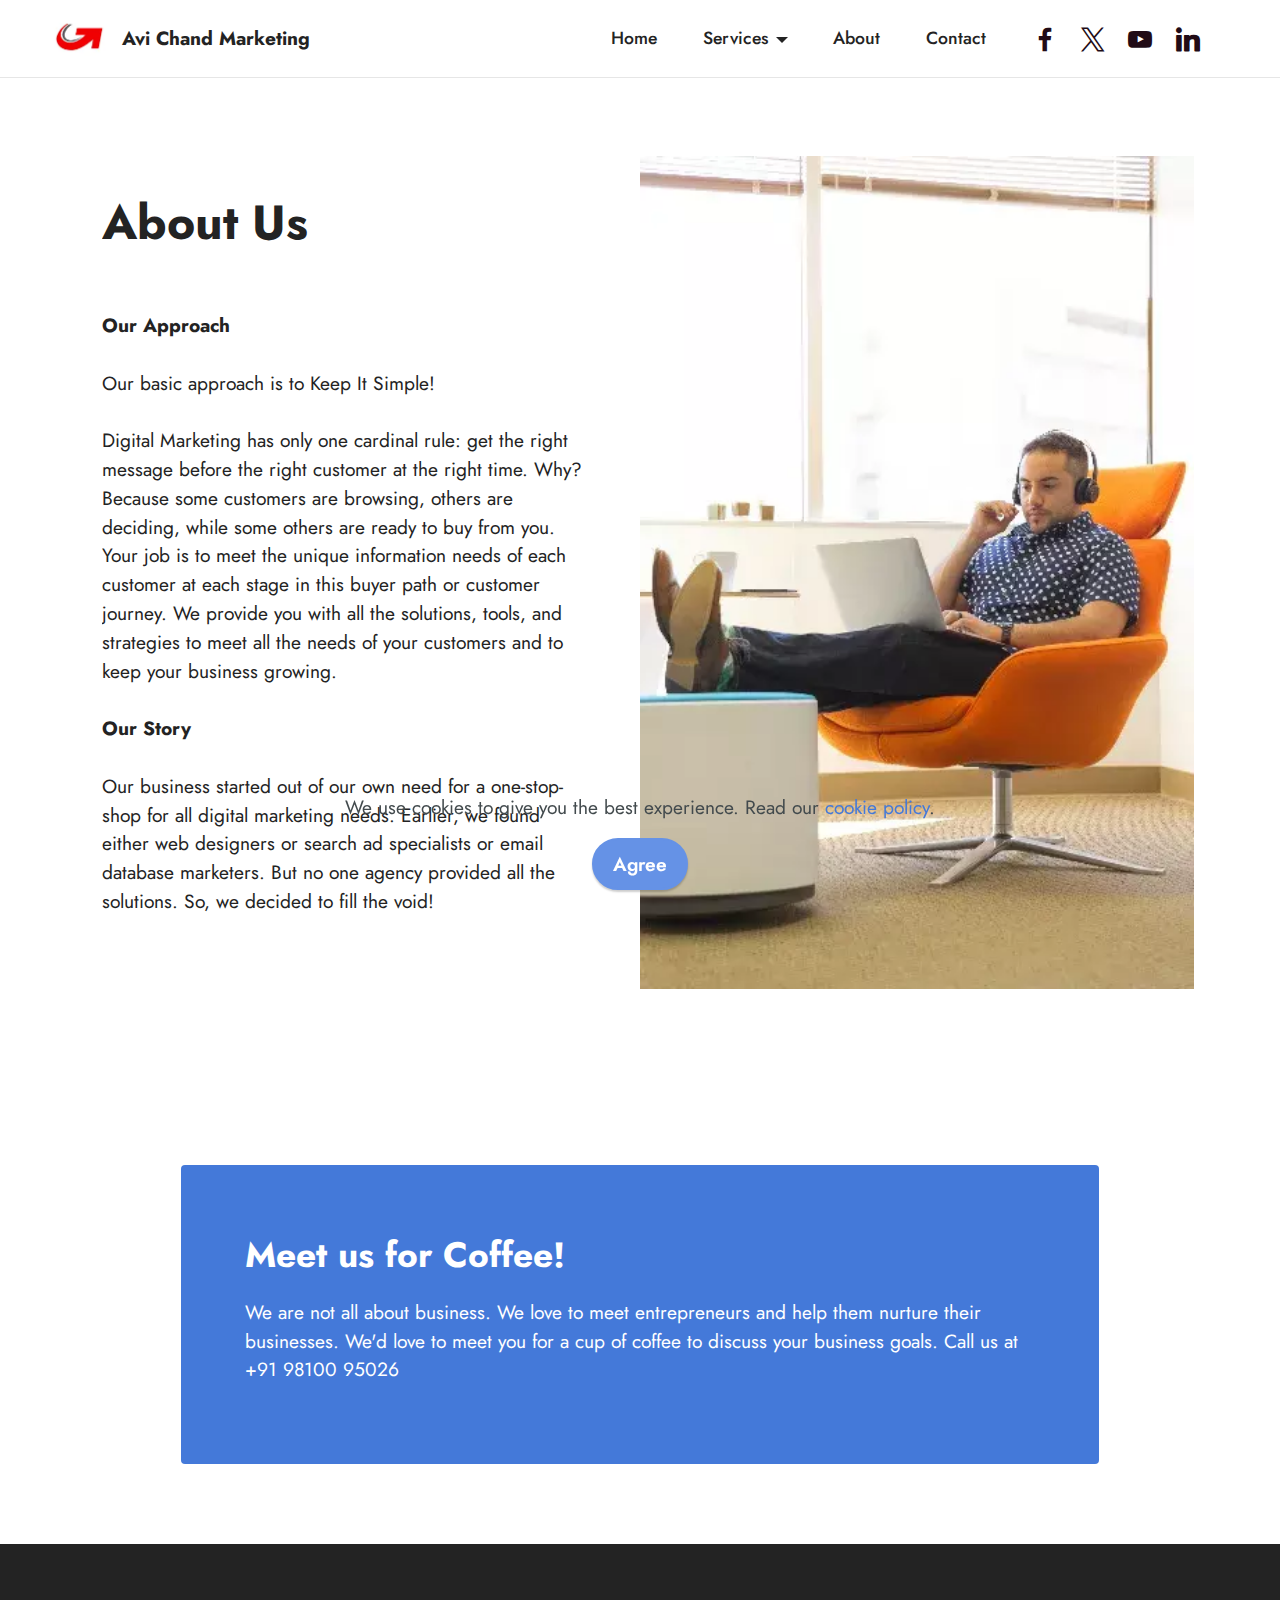
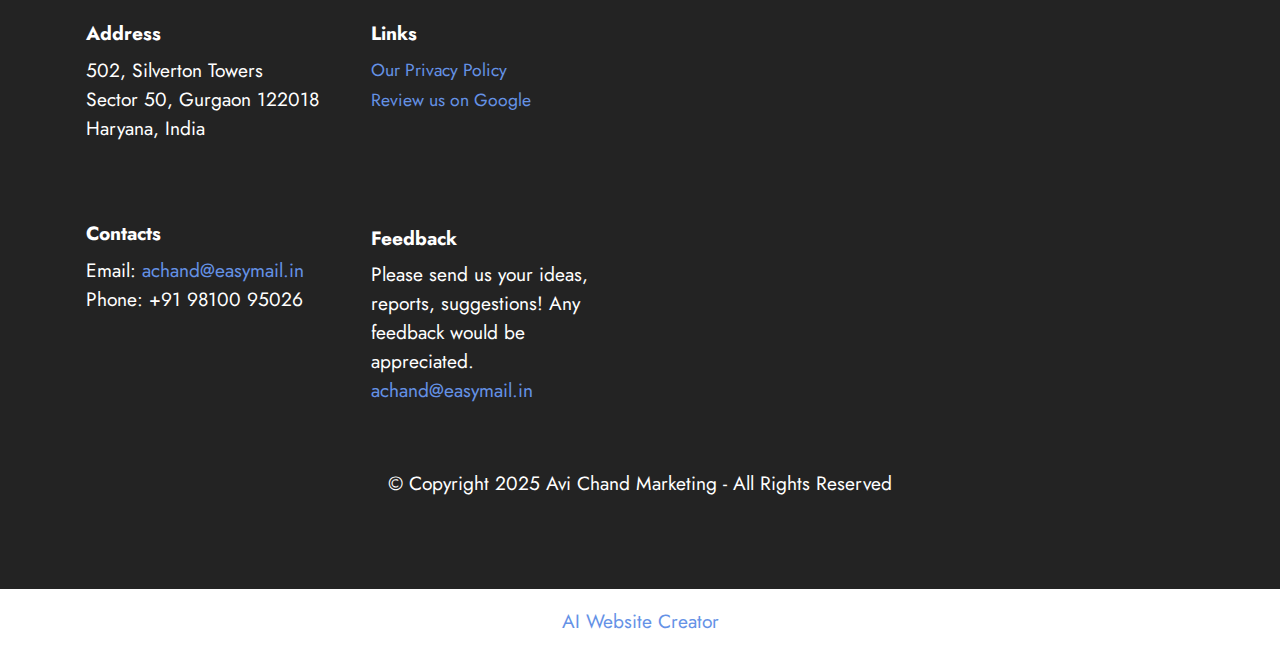
==== commit 647ec5bb: "website update 20250408 4" ====
--- a/about.html
+++ b/about.html
@@ -20,7 +20,7 @@
   <link rel="stylesheet" href="assets/theme/css/style.css">
   <link rel="preload" href="https://fonts.googleapis.com/css?family=Jost:100,200,300,400,500,600,700,800,900,100i,200i,300i,400i,500i,600i,700i,800i,900i&display=swap" as="style" onload="this.onload=null;this.rel='stylesheet'">
   <noscript><link rel="stylesheet" href="https://fonts.googleapis.com/css?family=Jost:100,200,300,400,500,600,700,800,900,100i,200i,300i,400i,500i,600i,700i,800i,900i&display=swap"></noscript>
-  <link rel="preload" as="style" href="assets/mobirise/css/mbr-additional.css?v=7J8ycQ"><link rel="stylesheet" href="assets/mobirise/css/mbr-additional.css?v=7J8ycQ" type="text/css">
+  <link rel="preload" as="style" href="assets/mobirise/css/mbr-additional.css?v=jXiLC8"><link rel="stylesheet" href="assets/mobirise/css/mbr-additional.css?v=jXiLC8" type="text/css">
 
   
   
@@ -181,7 +181,7 @@
             </div>
         </div>
     </div>
-</section><section class="display-7" style="padding: 0;align-items: center;justify-content: center;flex-wrap: wrap;    align-content: center;display: flex;position: relative;height: 4rem;"><a href="https://mobiri.se/" style="flex: 1 1;height: 4rem;position: absolute;width: 100%;z-index: 1;"><img alt="" style="height: 4rem;" src="[data-uri]"></a><p style="margin: 0;text-align: center;" class="display-7">&#8204;</p><a style="z-index:1" href="https://mobirise.com/builder/ai-website-generator.html">AI Website Generator</a></section><script src="assets/bootstrap/js/bootstrap.bundle.min.js"></script>  <script src="assets/web/assets/cookies-alert-plugin/cookies-alert-core.js"></script>  <script src="assets/web/assets/cookies-alert-plugin/cookies-alert-script.js"></script>  <script src="assets/smoothscroll/smooth-scroll.js"></script>  <script src="assets/ytplayer/index.js"></script>  <script src="assets/dropdown/js/navbar-dropdown.js"></script>  <script src="assets/theme/js/script.js"></script>  
+</section><section class="display-7" style="padding: 0;align-items: center;justify-content: center;flex-wrap: wrap;    align-content: center;display: flex;position: relative;height: 4rem;"><a href="https://mobiri.se/" style="flex: 1 1;height: 4rem;position: absolute;width: 100%;z-index: 1;"><img alt="" style="height: 4rem;" src="[data-uri]"></a><p style="margin: 0;text-align: center;" class="display-7">&#8204;</p><a style="z-index:1" href="https://mobirise.com/builder/ai-website-creator.html">AI Website Creator</a></section><script src="assets/bootstrap/js/bootstrap.bundle.min.js"></script>  <script src="assets/web/assets/cookies-alert-plugin/cookies-alert-core.js"></script>  <script src="assets/web/assets/cookies-alert-plugin/cookies-alert-script.js"></script>  <script src="assets/smoothscroll/smooth-scroll.js"></script>  <script src="assets/ytplayer/index.js"></script>  <script src="assets/dropdown/js/navbar-dropdown.js"></script>  <script src="assets/theme/js/script.js"></script>  
   
   
 <input name="cookieData" type="hidden" data-cookie-cookiesAlertType='false' data-cookie-customDialogSelector='null' data-cookie-colorText='#424a4d' data-cookie-colorBg='rgb(234, 239, 241)' data-cookie-opacityOverlay='80' data-cookie-bgOpacity='undefined' data-cookie-textButton='Agree' data-cookie-rejectText='REJECT' data-cookie-colorButton='' data-cookie-rejectColor='' data-cookie-colorLink='#4479d9' data-cookie-underlineLink='false' data-cookie-text="We use cookies to give you the best experience. Read our <a href='privacy.html'>cookie policy</a>.">
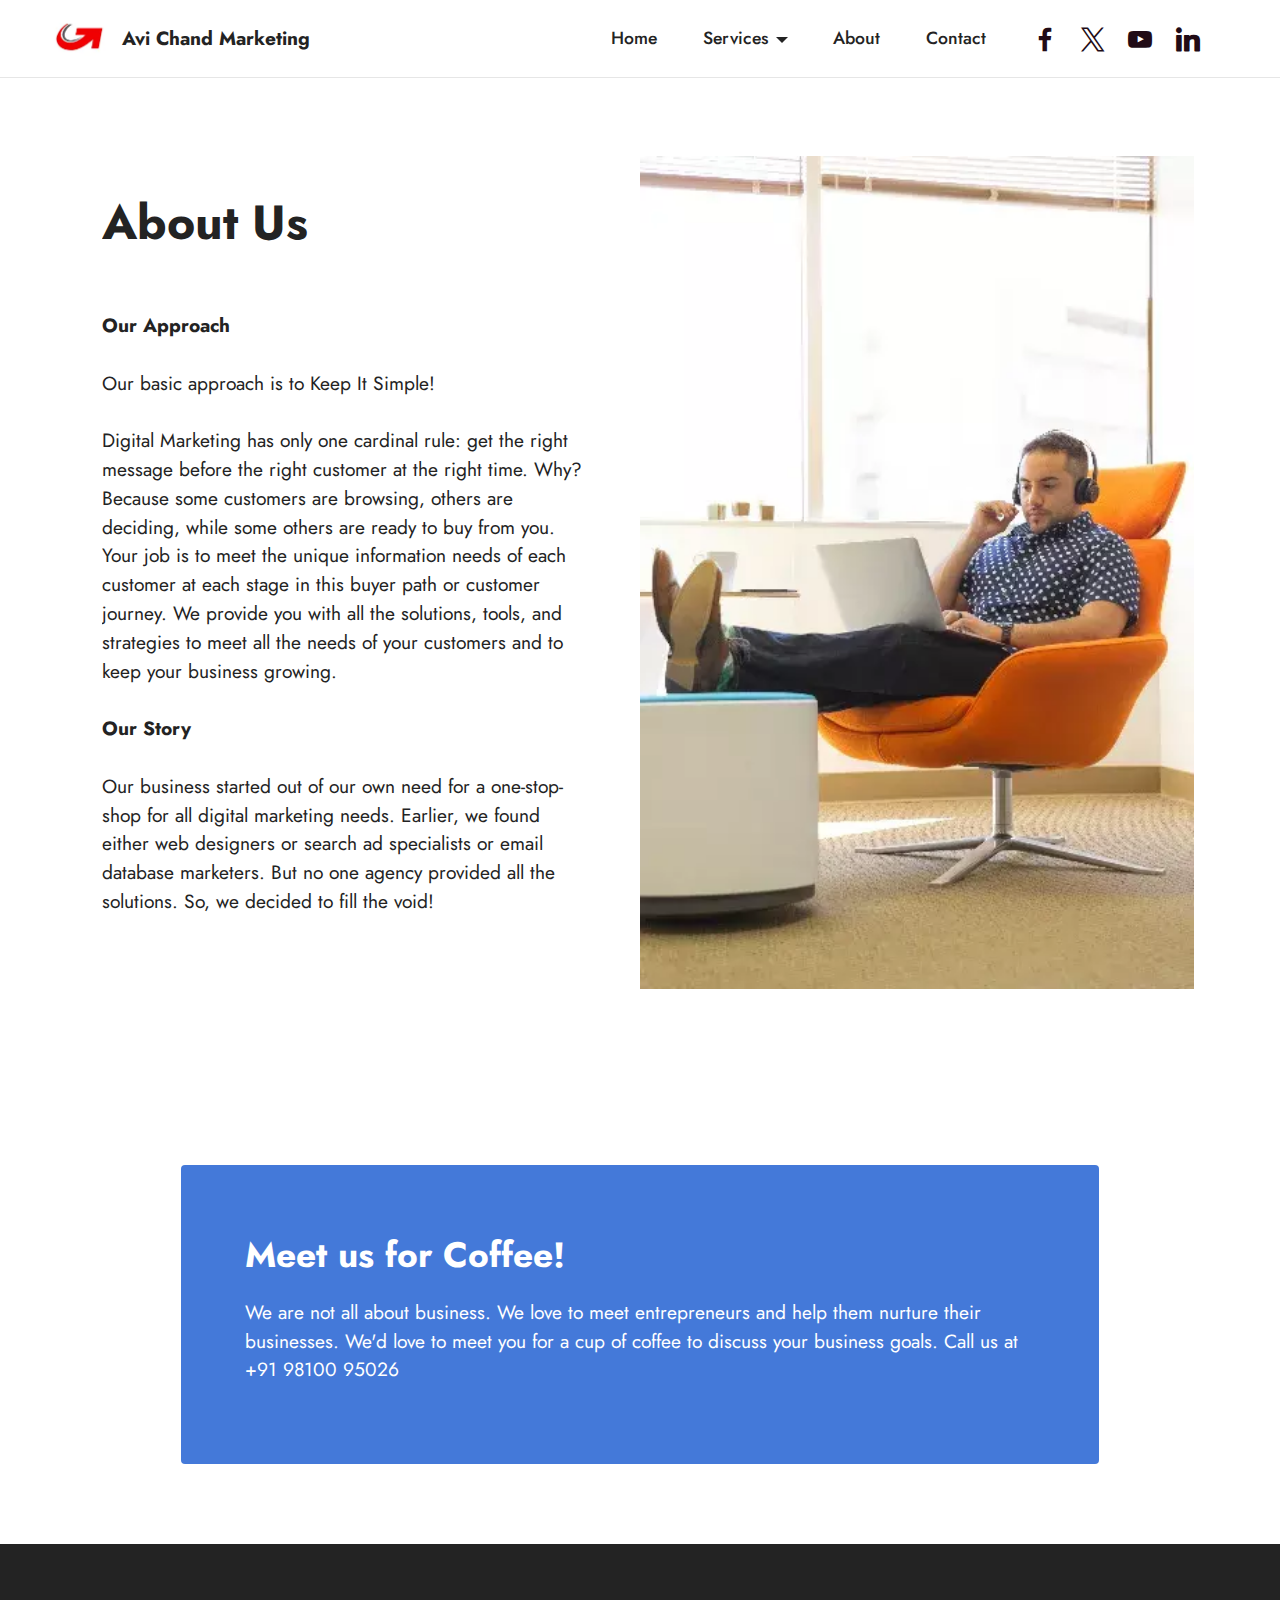
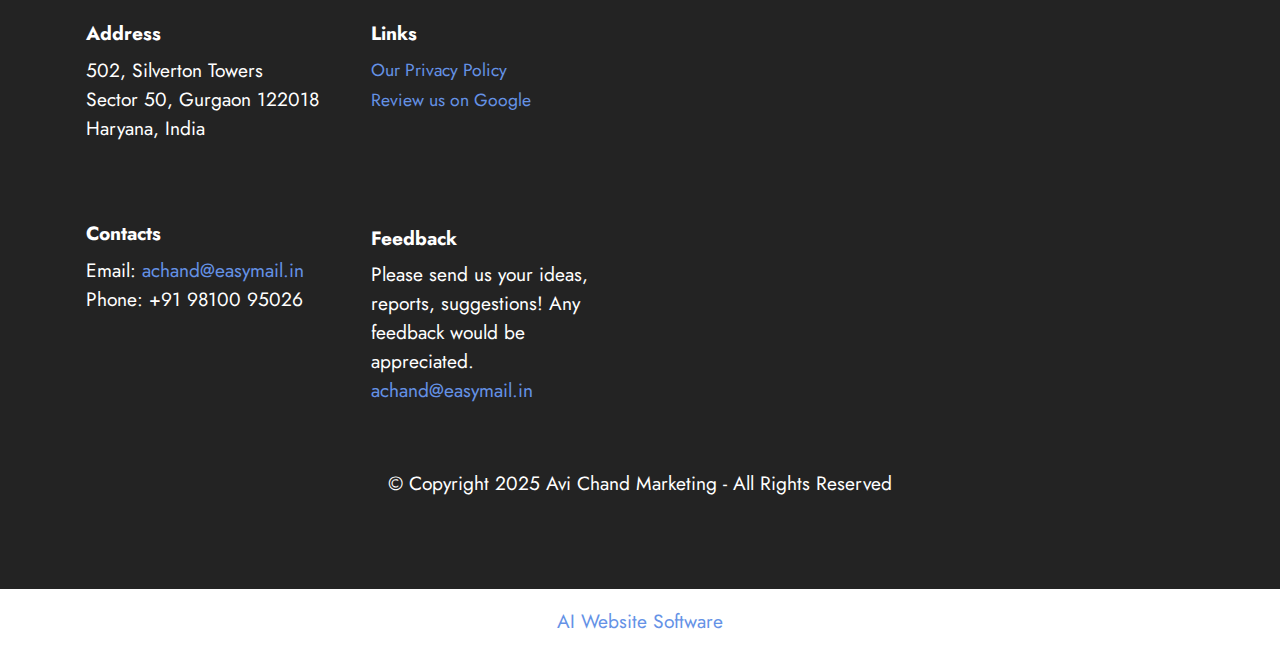
==== commit 84f10a0c: "Website Update 20250413" ====
--- a/about.html
+++ b/about.html
@@ -20,7 +20,7 @@
   <link rel="stylesheet" href="assets/theme/css/style.css">
   <link rel="preload" href="https://fonts.googleapis.com/css?family=Jost:100,200,300,400,500,600,700,800,900,100i,200i,300i,400i,500i,600i,700i,800i,900i&display=swap" as="style" onload="this.onload=null;this.rel='stylesheet'">
   <noscript><link rel="stylesheet" href="https://fonts.googleapis.com/css?family=Jost:100,200,300,400,500,600,700,800,900,100i,200i,300i,400i,500i,600i,700i,800i,900i&display=swap"></noscript>
-  <link rel="preload" as="style" href="assets/mobirise/css/mbr-additional.css?v=jXiLC8"><link rel="stylesheet" href="assets/mobirise/css/mbr-additional.css?v=jXiLC8" type="text/css">
+  <link rel="preload" as="style" href="assets/mobirise/css/mbr-additional.css?v=eA7KzJ"><link rel="stylesheet" href="assets/mobirise/css/mbr-additional.css?v=eA7KzJ" type="text/css">
 
   
   
@@ -181,9 +181,8 @@
             </div>
         </div>
     </div>
-</section><section class="display-7" style="padding: 0;align-items: center;justify-content: center;flex-wrap: wrap;    align-content: center;display: flex;position: relative;height: 4rem;"><a href="https://mobiri.se/" style="flex: 1 1;height: 4rem;position: absolute;width: 100%;z-index: 1;"><img alt="" style="height: 4rem;" src="[data-uri]"></a><p style="margin: 0;text-align: center;" class="display-7">&#8204;</p><a style="z-index:1" href="https://mobirise.com/builder/ai-website-creator.html">AI Website Creator</a></section><script src="assets/bootstrap/js/bootstrap.bundle.min.js"></script>  <script src="assets/web/assets/cookies-alert-plugin/cookies-alert-core.js"></script>  <script src="assets/web/assets/cookies-alert-plugin/cookies-alert-script.js"></script>  <script src="assets/smoothscroll/smooth-scroll.js"></script>  <script src="assets/ytplayer/index.js"></script>  <script src="assets/dropdown/js/navbar-dropdown.js"></script>  <script src="assets/theme/js/script.js"></script>  
+</section><section class="display-7" style="padding: 0;align-items: center;justify-content: center;flex-wrap: wrap;    align-content: center;display: flex;position: relative;height: 4rem;"><a href="https://mobiri.se/" style="flex: 1 1;height: 4rem;position: absolute;width: 100%;z-index: 1;"><img alt="" style="height: 4rem;" src="[data-uri]"></a><p style="margin: 0;text-align: center;" class="display-7">&#8204;</p><a style="z-index:1" href="https://mobirise.com/builder/ai-website-builder.html">AI Website Software</a></section><script src="assets/bootstrap/js/bootstrap.bundle.min.js"></script>  <script src="assets/smoothscroll/smooth-scroll.js"></script>  <script src="assets/ytplayer/index.js"></script>  <script src="assets/dropdown/js/navbar-dropdown.js"></script>  <script src="assets/theme/js/script.js"></script>  
   
   
-<input name="cookieData" type="hidden" data-cookie-cookiesAlertType='false' data-cookie-customDialogSelector='null' data-cookie-colorText='#424a4d' data-cookie-colorBg='rgb(234, 239, 241)' data-cookie-opacityOverlay='80' data-cookie-bgOpacity='undefined' data-cookie-textButton='Agree' data-cookie-rejectText='REJECT' data-cookie-colorButton='' data-cookie-rejectColor='' data-cookie-colorLink='#4479d9' data-cookie-underlineLink='false' data-cookie-text="We use cookies to give you the best experience. Read our <a href='privacy.html'>cookie policy</a>.">
-  </body>
+</body>
 </html>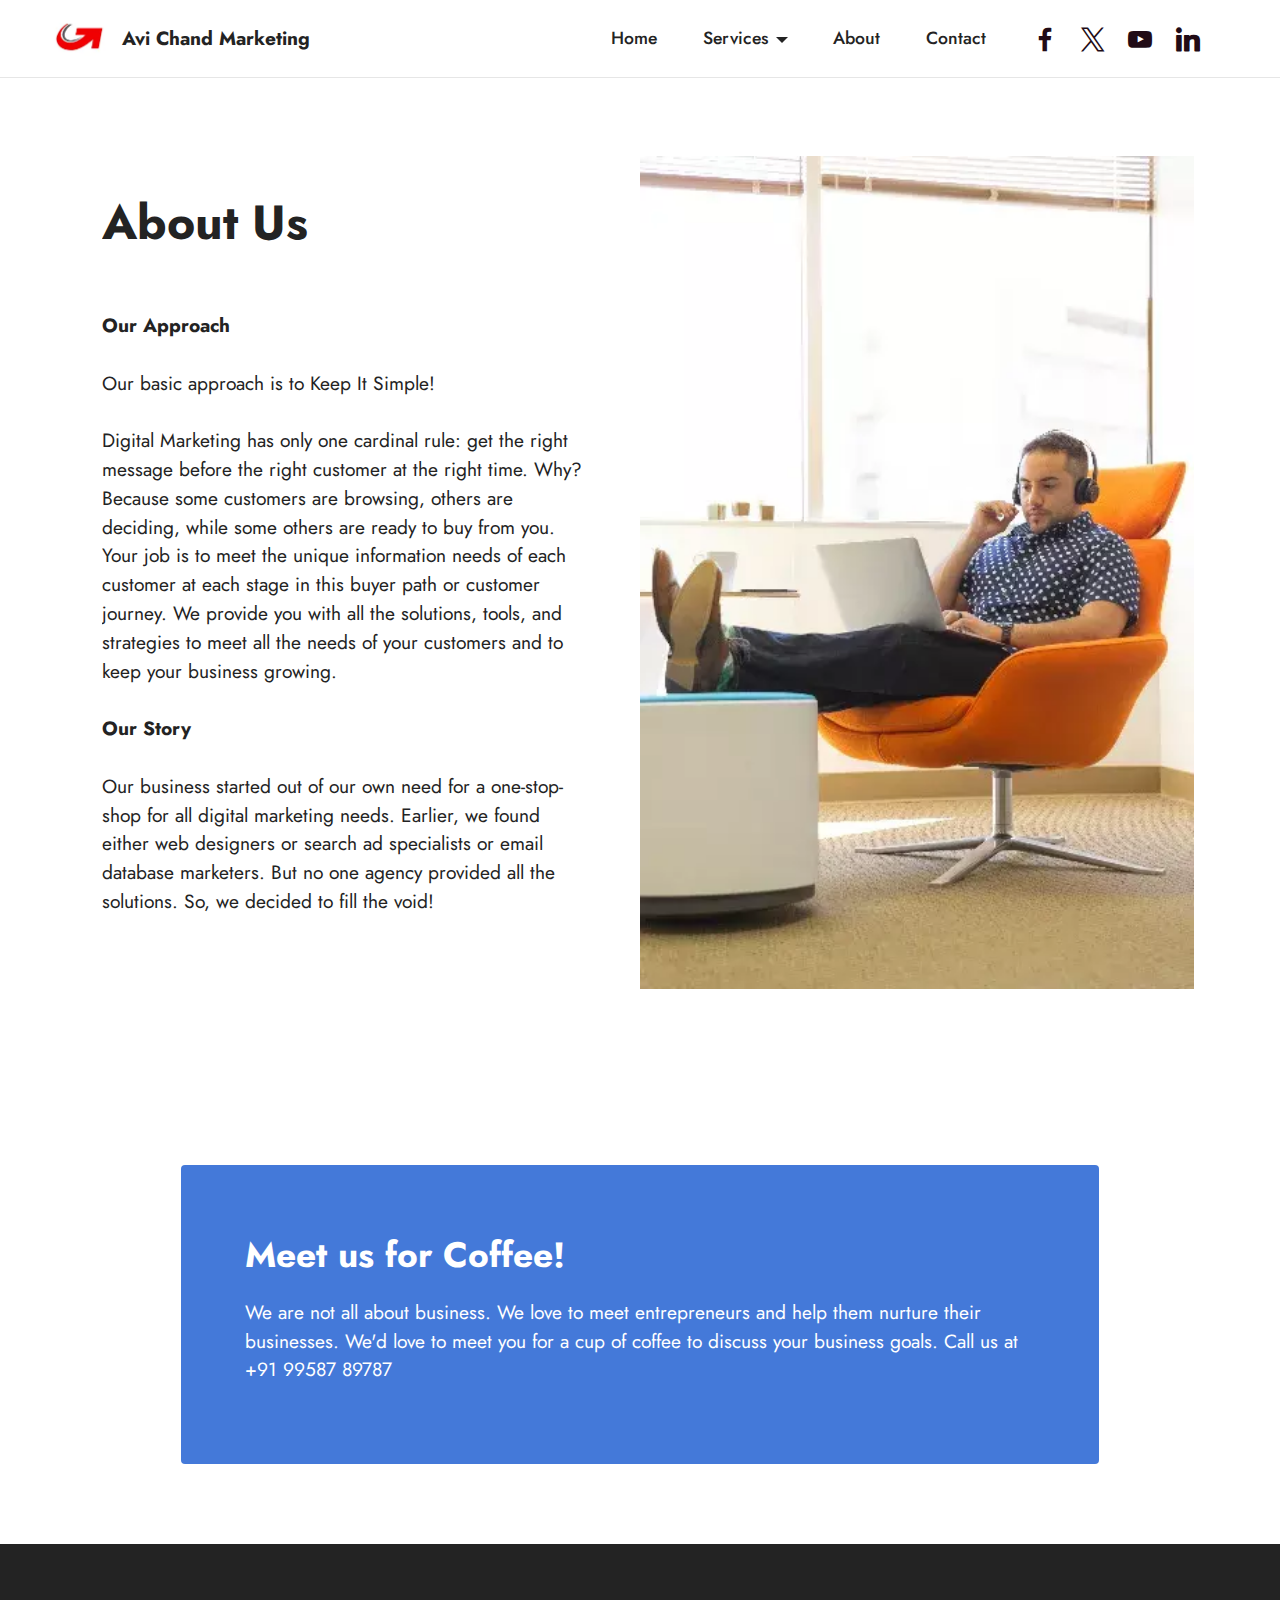
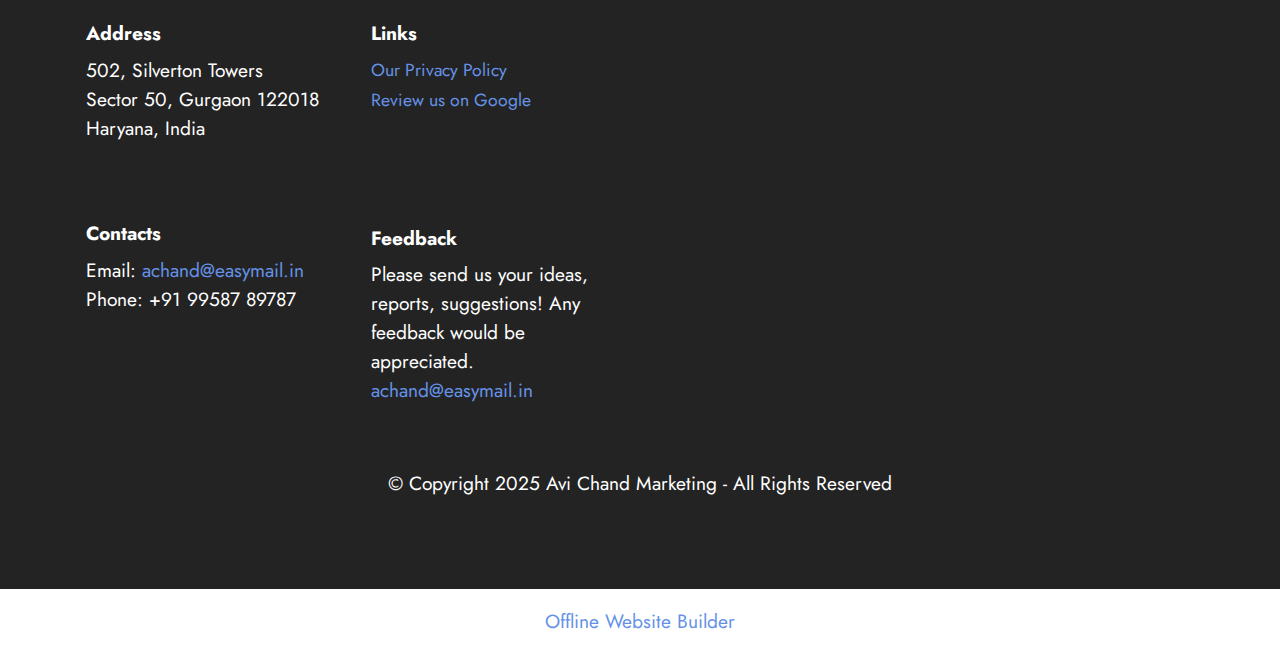
==== commit 97f7519f: "Website Update 20250413 2" ====
--- a/about.html
+++ b/about.html
@@ -20,7 +20,7 @@
   <link rel="stylesheet" href="assets/theme/css/style.css">
   <link rel="preload" href="https://fonts.googleapis.com/css?family=Jost:100,200,300,400,500,600,700,800,900,100i,200i,300i,400i,500i,600i,700i,800i,900i&display=swap" as="style" onload="this.onload=null;this.rel='stylesheet'">
   <noscript><link rel="stylesheet" href="https://fonts.googleapis.com/css?family=Jost:100,200,300,400,500,600,700,800,900,100i,200i,300i,400i,500i,600i,700i,800i,900i&display=swap"></noscript>
-  <link rel="preload" as="style" href="assets/mobirise/css/mbr-additional.css?v=eA7KzJ"><link rel="stylesheet" href="assets/mobirise/css/mbr-additional.css?v=eA7KzJ" type="text/css">
+  <link rel="preload" as="style" href="assets/mobirise/css/mbr-additional.css?v=1LWPxB"><link rel="stylesheet" href="assets/mobirise/css/mbr-additional.css?v=1LWPxB" type="text/css">
 
   
   
@@ -117,7 +117,7 @@
                     <div class="card-box align-left">
                         <h4 class="card-title mbr-fonts-style mbr-white mb-3 display-5">
                             <strong>Meet us for Coffee!</strong></h4>
-                        <p class="mbr-text mbr-fonts-style display-7">We are not all about business. We love to meet entrepreneurs and help them nurture their businesses. We'd love to meet you for a cup of coffee to discuss your business goals. Call us at +91 98100 95026<br></p>
+                        <p class="mbr-text mbr-fonts-style display-7">We are not all about business. We love to meet entrepreneurs and help them nurture their businesses. We'd love to meet you for a cup of coffee to discuss your business goals. Call us at +91 99587 89787<br></p>
                         
                     </div>
                 </div>
@@ -144,7 +144,7 @@
                 </h5>
                 <p class="mbr-text mbr-fonts-style mb-4 display-7">
                     Email: <a href="mailto:achand@easymail.in" class="text-primary">achand@easymail.in</a><br>
-                    Phone: +91 98100 95026<br><br></p>
+                    Phone: +91 99587 89787<br><br></p>
             </div>
             <div class="col-12 col-md-3 mbr-fonts-style display-7">
                 <h5 class="mbr-section-subtitle mbr-fonts-style mb-2 display-7">
@@ -162,7 +162,7 @@
                     Please send us your ideas, reports, suggestions! Any feedback would be appreciated.<br><a href="mailto:achand@easymail.in" class="text-primary">achand@easymail.in</a></p>
             </div>
             <div class="col-12 col-md-6">
-                <div class="google-map"><iframe frameborder="0" style="border:0" src="https://www.google.com/maps/embed/v1/place?key=AIzaSyAtXm0x23nRCgazjDV2Kl3GTHRP411ougQ&amp;q=Silverton Towers, Sector 50, Gurgaon" allowfullscreen=""></iframe></div>
+                <div class="google-map"><iframe frameborder="0" style="border:0" src="https://www.google.com/maps/embed/v1/place?key=AIzaSyBQ55g-IgRRgXrd803PTWDTb7kd6aAitNQ&amp;q=Silverton Towers, Sector 50, Gurgaon" allowfullscreen=""></iframe></div>
             </div>
             <div class="col-md-6">
                 
@@ -181,7 +181,7 @@
             </div>
         </div>
     </div>
-</section><section class="display-7" style="padding: 0;align-items: center;justify-content: center;flex-wrap: wrap;    align-content: center;display: flex;position: relative;height: 4rem;"><a href="https://mobiri.se/" style="flex: 1 1;height: 4rem;position: absolute;width: 100%;z-index: 1;"><img alt="" style="height: 4rem;" src="[data-uri]"></a><p style="margin: 0;text-align: center;" class="display-7">&#8204;</p><a style="z-index:1" href="https://mobirise.com/builder/ai-website-builder.html">AI Website Software</a></section><script src="assets/bootstrap/js/bootstrap.bundle.min.js"></script>  <script src="assets/smoothscroll/smooth-scroll.js"></script>  <script src="assets/ytplayer/index.js"></script>  <script src="assets/dropdown/js/navbar-dropdown.js"></script>  <script src="assets/theme/js/script.js"></script>  
+</section><section class="display-7" style="padding: 0;align-items: center;justify-content: center;flex-wrap: wrap;    align-content: center;display: flex;position: relative;height: 4rem;"><a href="https://mobiri.se/" style="flex: 1 1;height: 4rem;position: absolute;width: 100%;z-index: 1;"><img alt="" style="height: 4rem;" src="[data-uri]"></a><p style="margin: 0;text-align: center;" class="display-7">&#8204;</p><a style="z-index:1" href="https://mobirise.com/offline-website-builder.html">Offline Website Builder</a></section><script src="assets/bootstrap/js/bootstrap.bundle.min.js"></script>  <script src="assets/smoothscroll/smooth-scroll.js"></script>  <script src="assets/ytplayer/index.js"></script>  <script src="assets/dropdown/js/navbar-dropdown.js"></script>  <script src="assets/theme/js/script.js"></script>  
   
   
 </body>
